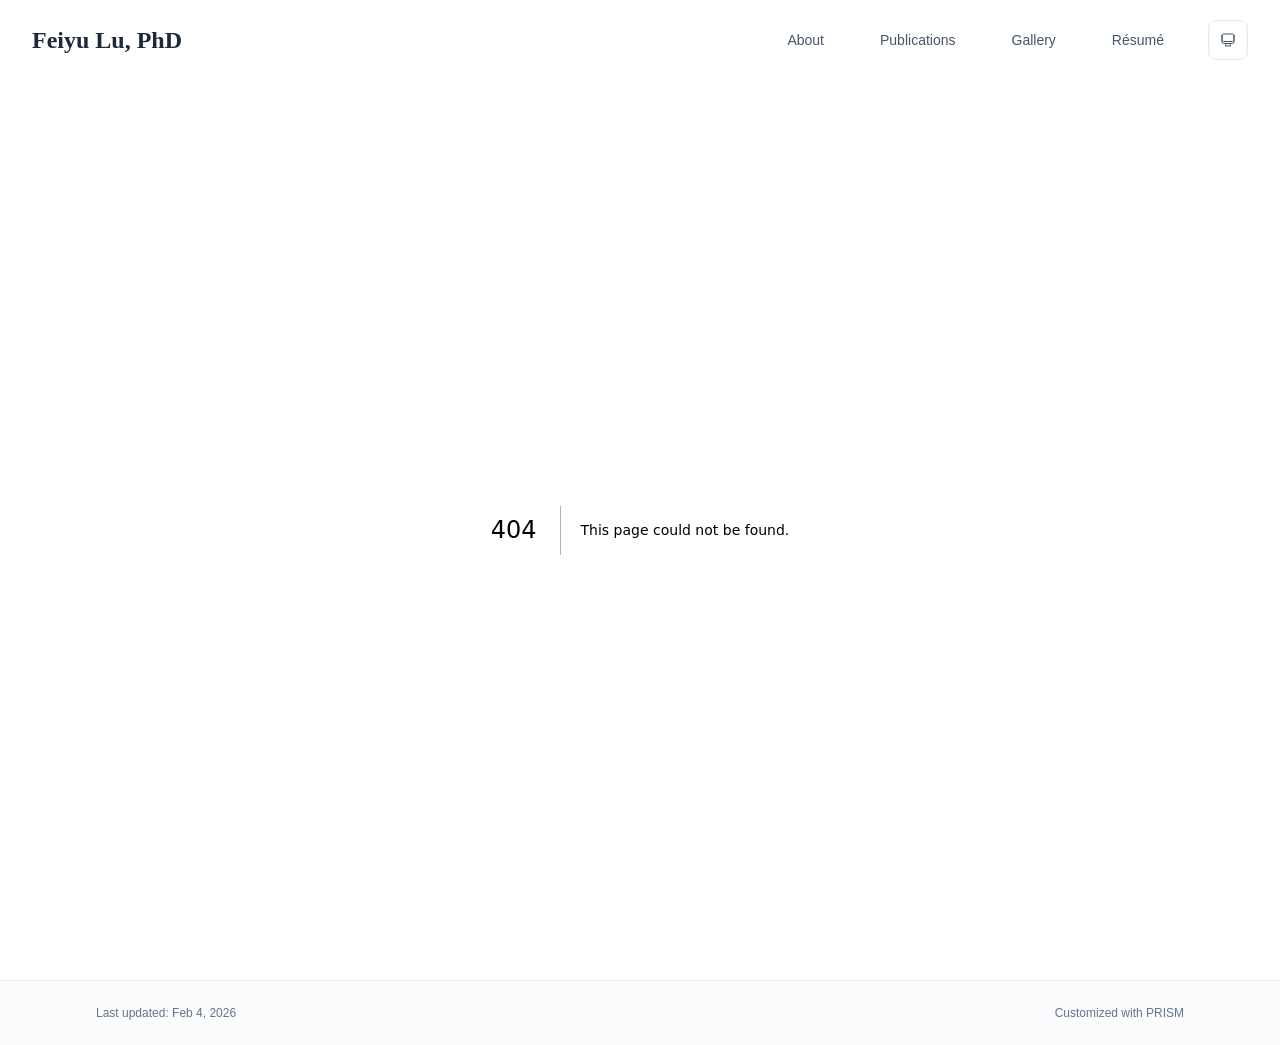
==== 404/index.html @ 1c3e24ee "initial commit" ====
<!DOCTYPE html><!--Z4P1fh7C7ts2uuWeDWxCL--><html lang="en" class="scroll-smooth"><head><meta charSet="utf-8"/><meta name="viewport" content="width=device-width, initial-scale=1"/><link rel="stylesheet" href="/_next/static/css/d1c5af72691fb62d.css" data-precedence="next"/><link rel="preload" as="script" fetchPriority="low" href="/_next/static/chunks/webpack-32b99883bf220ffe.js"/><script src="/_next/static/chunks/4bd1b696-c023c6e3521b1417.js" async=""></script><script src="/_next/static/chunks/255-e057be79bd379a49.js" async=""></script><script src="/_next/static/chunks/main-app-4c1c8db595376ac7.js" async=""></script><script src="/_next/static/chunks/185-02e5984e85404956.js" async=""></script><script src="/_next/static/chunks/619-9168df9c2a29b74b.js" async=""></script><script src="/_next/static/chunks/599-36b43173d762fc47.js" async=""></script><script src="/_next/static/chunks/app/layout-469c3ac58d4ec14a.js" async=""></script><link rel="icon" href="/FLlogo2.png" type="image/svg+xml"/><link rel="dns-prefetch" href="https://google-fonts.jialeliu.com"/><link rel="preconnect" href="https://google-fonts.jialeliu.com" crossorigin=""/><link rel="preload" as="style" href="https://google-fonts.jialeliu.com/css2?family=Inter:wght@300;400;500;600;700&amp;family=Crimson+Text:ital,wght@0,400;0,600;1,400&amp;display=swap"/><title>404: This page could not be found.</title><meta name="robots" content="noindex"/><title>Feiyu Lu, PhD</title><meta name="description" content="Research Scientist at JPMorganChase."/><meta name="author" content="Feiyu Lu"/><meta name="keywords" content="Feiyu Lu,PhD,Research,JPMorganChase"/><meta name="creator" content="Feiyu Lu"/><meta name="publisher" content="Feiyu Lu"/><meta property="og:title" content="Feiyu Lu, PhD"/><meta property="og:description" content="Research Scientist at JPMorganChase."/><meta property="og:site_name" content="Feiyu Lu&#x27;s Website"/><meta property="og:locale" content="en_US"/><meta property="og:type" content="website"/><meta name="twitter:card" content="summary"/><meta name="twitter:title" content="Feiyu Lu, PhD"/><meta name="twitter:description" content="Research Scientist at JPMorganChase."/><link rel="icon" href="/FLlogo2.png"/><link rel="stylesheet" id="gfonts-css" href="https://google-fonts.jialeliu.com/css2?family=Inter:wght@300;400;500;600;700&amp;family=Crimson+Text:ital,wght@0,400;0,600;1,400&amp;display=swap" media="print"/><script>
              (function(){
                var l = document.getElementById('gfonts-css');
                if (!l) return;
                if (l.media !== 'all') {
                  l.addEventListener('load', function(){ try { l.media = 'all'; } catch(e){} });
                }
              })();
            </script><noscript><link rel="stylesheet" href="https://google-fonts.jialeliu.com/css2?family=Inter:wght@300;400;500;600;700&amp;family=Crimson+Text:ital,wght@0,400;0,600;1,400&amp;display=swap"/></noscript><script>
              try {
                const theme = localStorage.getItem('theme-storage');
                const parsed = theme ? JSON.parse(theme) : null;
                const setting = parsed?.state?.theme || 'system';
                const prefersDark = typeof window !== 'undefined' && window.matchMedia && window.matchMedia('(prefers-color-scheme: dark)').matches;
                const effective = setting === 'dark' ? 'dark' : (setting === 'light' ? 'light' : (prefersDark ? 'dark' : 'light'));
                var root = document.documentElement;
                root.classList.add(effective);
                root.setAttribute('data-theme', effective);
              } catch (e) {
                var root = document.documentElement;
                root.classList.add('light');
                root.setAttribute('data-theme', 'light');
              }
            </script><script src="/_next/static/chunks/polyfills-42372ed130431b0a.js" noModule=""></script></head><body class="font-sans antialiased"><div hidden=""><!--$--><!--/$--></div><div style="visibility:hidden"><nav class="fixed top-0 left-0 right-0 z-50" data-headlessui-state=""><div class="transition-all duration-300 ease-out bg-transparent" style="transform:translateY(-100px)"><div class="max-w-7xl mx-auto px-4 sm:px-6 lg:px-8"><div class="flex justify-between items-center h-16 lg:h-20"><div class="flex-shrink-0" tabindex="0"><a class="text-xl lg:text-2xl font-serif font-semibold text-primary hover:text-accent transition-colors duration-200" href="/">Feiyu Lu, PhD</a></div><div class="hidden lg:block"><div class="ml-10 flex items-center space-x-8"><div class="flex items-baseline space-x-8"><a class="relative px-3 py-2 text-sm font-medium transition-all duration-200 rounded hover:bg-accent/10 hover:shadow-sm text-neutral-600 hover:text-primary" href="/"><span class="relative z-10">About</span></a><a class="relative px-3 py-2 text-sm font-medium transition-all duration-200 rounded hover:bg-accent/10 hover:shadow-sm text-neutral-600 hover:text-primary" href="/publications/"><span class="relative z-10">Publications</span></a><a class="relative px-3 py-2 text-sm font-medium transition-all duration-200 rounded hover:bg-accent/10 hover:shadow-sm text-neutral-600 hover:text-primary" href="/gallery/"><span class="relative z-10">Gallery</span></a><a href="/Feiyu_Lu_Resume.pdf" target="_blank" rel="noopener noreferrer" class="px-3 py-2 text-sm font-medium text-neutral-600 hover:text-primary transition-all duration-200 rounded hover:bg-accent/10 hover:shadow-sm">Résumé</a></div><div class="flex items-center justify-center w-10 h-10 rounded-lg border border-neutral-200 dark:border-[rgba(148,163,184,0.24)] bg-background dark:bg-neutral-800"><div class="w-4 h-4 rounded-full bg-neutral-300 animate-pulse"></div></div></div></div><div class="lg:hidden flex items-center space-x-2"><div class="flex items-center justify-center w-10 h-10 rounded-lg border border-neutral-200 dark:border-[rgba(148,163,184,0.24)] bg-background dark:bg-neutral-800"><div class="w-4 h-4 rounded-full bg-neutral-300 animate-pulse"></div></div><button class="inline-flex items-center justify-center p-2 rounded-md text-neutral-600 hover:text-primary hover:bg-neutral-100 dark:hover:bg-neutral-800 focus:outline-none focus:ring-2 focus:ring-inset focus:ring-accent transition-colors duration-200" id="headlessui-disclosure-button-_R_5pdb_" type="button" aria-expanded="false" data-headlessui-state=""><span class="sr-only">Open main menu</span><div><svg xmlns="http://www.w3.org/2000/svg" fill="none" viewBox="0 0 24 24" stroke-width="1.5" stroke="currentColor" aria-hidden="true" data-slot="icon" class="block h-6 w-6"><path stroke-linecap="round" stroke-linejoin="round" d="M3.75 6.75h16.5M3.75 12h16.5m-16.5 5.25h16.5"></path></svg></div></button></div></div></div></div></nav><main class="min-h-screen pt-16 lg:pt-20"><div style="font-family:system-ui,&quot;Segoe UI&quot;,Roboto,Helvetica,Arial,sans-serif,&quot;Apple Color Emoji&quot;,&quot;Segoe UI Emoji&quot;;height:100vh;text-align:center;display:flex;flex-direction:column;align-items:center;justify-content:center"><div><style>body{color:#000;background:#fff;margin:0}.next-error-h1{border-right:1px solid rgba(0,0,0,.3)}@media (prefers-color-scheme:dark){body{color:#fff;background:#000}.next-error-h1{border-right:1px solid rgba(255,255,255,.3)}}</style><h1 class="next-error-h1" style="display:inline-block;margin:0 20px 0 0;padding:0 23px 0 0;font-size:24px;font-weight:500;vertical-align:top;line-height:49px">404</h1><div style="display:inline-block"><h2 style="font-size:14px;font-weight:400;line-height:49px;margin:0">This page could not be found.</h2></div></div></div><!--$--><!--/$--></main><footer class="border-t border-neutral-200/50 bg-neutral-50/50 dark:bg-neutral-900/50 dark:border-neutral-700/50"><div class="max-w-6xl mx-auto px-4 sm:px-6 lg:px-8 py-6"><div class="flex flex-col sm:flex-row justify-between items-center gap-2"><p class="text-xs text-neutral-500">Last updated: <!-- -->Feb 4, 2026</p><p class="text-xs text-neutral-500 flex items-center"><a href="https://github.com/xyjoey/PRISM" target="_blank" rel="noopener noreferrer">Customized with PRISM</a></p></div></div></footer></div><script src="/_next/static/chunks/webpack-32b99883bf220ffe.js" id="_R_" async=""></script><script>(self.__next_f=self.__next_f||[]).push([0])</script><script>self.__next_f.push([1,"1:\"$Sreact.fragment\"\n2:I[7558,[\"185\",\"static/chunks/185-02e5984e85404956.js\",\"619\",\"static/chunks/619-9168df9c2a29b74b.js\",\"599\",\"static/chunks/599-36b43173d762fc47.js\",\"177\",\"static/chunks/app/layout-469c3ac58d4ec14a.js\"],\"ThemeProvider\"]\n3:I[9994,[\"185\",\"static/chunks/185-02e5984e85404956.js\",\"619\",\"static/chunks/619-9168df9c2a29b74b.js\",\"599\",\"static/chunks/599-36b43173d762fc47.js\",\"177\",\"static/chunks/app/layout-469c3ac58d4ec14a.js\"],\"default\"]\n4:I[9766,[],\"\"]\n5:I[8924,[],\"\"]\n6:I[7923,[\"185\",\"static/chunks/185-02e5984e85404956.js\",\"619\",\"static/chunks/619-9168df9c2a29b74b.js\",\"599\",\"static/chunks/599-36b43173d762fc47.js\",\"177\",\"static/chunks/app/layout-469c3ac58d4ec14a.js\"],\"default\"]\na:I[7150,[],\"\"]\n:HL[\"/_next/static/css/d1c5af72691fb62d.css\",\"style\"]\n"])</script><script>self.__next_f.push([1,"0:{\"P\":null,\"b\":\"Z4P1fh7C7ts2uuWeDWxCL\",\"p\":\"\",\"c\":[\"\",\"_not-found\",\"\"],\"i\":false,\"f\":[[[\"\",{\"children\":[\"/_not-found\",{\"children\":[\"__PAGE__\",{}]}]},\"$undefined\",\"$undefined\",true],[\"\",[\"$\",\"$1\",\"c\",{\"children\":[[[\"$\",\"link\",\"0\",{\"rel\":\"stylesheet\",\"href\":\"/_next/static/css/d1c5af72691fb62d.css\",\"precedence\":\"next\",\"crossOrigin\":\"$undefined\",\"nonce\":\"$undefined\"}]],[\"$\",\"html\",null,{\"lang\":\"en\",\"className\":\"scroll-smooth\",\"suppressHydrationWarning\":true,\"children\":[[\"$\",\"head\",null,{\"children\":[[\"$\",\"link\",null,{\"rel\":\"icon\",\"href\":\"/FLlogo2.png\",\"type\":\"image/svg+xml\"}],[\"$\",\"link\",null,{\"rel\":\"dns-prefetch\",\"href\":\"https://google-fonts.jialeliu.com\"}],[\"$\",\"link\",null,{\"rel\":\"preconnect\",\"href\":\"https://google-fonts.jialeliu.com\",\"crossOrigin\":\"\"}],[\"$\",\"link\",null,{\"rel\":\"preload\",\"as\":\"style\",\"href\":\"https://google-fonts.jialeliu.com/css2?family=Inter:wght@300;400;500;600;700\u0026family=Crimson+Text:ital,wght@0,400;0,600;1,400\u0026display=swap\"}],[\"$\",\"link\",null,{\"rel\":\"stylesheet\",\"id\":\"gfonts-css\",\"href\":\"https://google-fonts.jialeliu.com/css2?family=Inter:wght@300;400;500;600;700\u0026family=Crimson+Text:ital,wght@0,400;0,600;1,400\u0026display=swap\",\"media\":\"print\"}],[\"$\",\"script\",null,{\"dangerouslySetInnerHTML\":{\"__html\":\"\\n              (function(){\\n                var l = document.getElementById('gfonts-css');\\n                if (!l) return;\\n                if (l.media !== 'all') {\\n                  l.addEventListener('load', function(){ try { l.media = 'all'; } catch(e){} });\\n                }\\n              })();\\n            \"}}],[\"$\",\"noscript\",null,{\"children\":[\"$\",\"link\",null,{\"rel\":\"stylesheet\",\"href\":\"https://google-fonts.jialeliu.com/css2?family=Inter:wght@300;400;500;600;700\u0026family=Crimson+Text:ital,wght@0,400;0,600;1,400\u0026display=swap\"}]}],[\"$\",\"script\",null,{\"dangerouslySetInnerHTML\":{\"__html\":\"\\n              try {\\n                const theme = localStorage.getItem('theme-storage');\\n                const parsed = theme ? JSON.parse(theme) : null;\\n                const setting = parsed?.state?.theme || 'system';\\n                const prefersDark = typeof window !== 'undefined' \u0026\u0026 window.matchMedia \u0026\u0026 window.matchMedia('(prefers-color-scheme: dark)').matches;\\n                const effective = setting === 'dark' ? 'dark' : (setting === 'light' ? 'light' : (prefersDark ? 'dark' : 'light'));\\n                var root = document.documentElement;\\n                root.classList.add(effective);\\n                root.setAttribute('data-theme', effective);\\n              } catch (e) {\\n                var root = document.documentElement;\\n                root.classList.add('light');\\n                root.setAttribute('data-theme', 'light');\\n              }\\n            \"}}]]}],[\"$\",\"body\",null,{\"className\":\"font-sans antialiased\",\"children\":[\"$\",\"$L2\",null,{\"children\":[[\"$\",\"$L3\",null,{\"items\":[{\"title\":\"About\",\"type\":\"page\",\"target\":\"about\",\"href\":\"/\"},{\"title\":\"Publications\",\"type\":\"page\",\"target\":\"publications\",\"href\":\"/publications\"},{\"title\":\"Gallery\",\"type\":\"page\",\"target\":\"gallery\",\"href\":\"/gallery\"},{\"title\":\"Résumé\",\"type\":\"link\",\"target\":\"cv\",\"href\":\"/Feiyu_Lu_Resume.pdf\",\"external\":true}],\"siteTitle\":\"Feiyu Lu, PhD\",\"enableOnePageMode\":false}],[\"$\",\"main\",null,{\"className\":\"min-h-screen pt-16 lg:pt-20\",\"children\":[\"$\",\"$L4\",null,{\"parallelRouterKey\":\"children\",\"error\":\"$undefined\",\"errorStyles\":\"$undefined\",\"errorScripts\":\"$undefined\",\"template\":[\"$\",\"$L5\",null,{}],\"templateStyles\":\"$undefined\",\"templateScripts\":\"$undefined\",\"notFound\":\"$undefined\",\"forbidden\":\"$undefined\",\"unauthorized\":\"$undefined\"}]}],[\"$\",\"$L6\",null,{\"lastUpdated\":\"Feb 4, 2026\"}]]}]}]]}]]}],{\"children\":[\"/_not-found\",[\"$\",\"$1\",\"c\",{\"children\":[null,[\"$\",\"$L4\",null,{\"parallelRouterKey\":\"children\",\"error\":\"$undefined\",\"errorStyles\":\"$undefined\",\"errorScripts\":\"$undefined\",\"template\":[\"$\",\"$L5\",null,{}],\"templateStyles\":\"$undefined\",\"templateScripts\":\"$undefined\",\"notFound\":\"$undefined\",\"forbidden\":\"$undefined\",\"unauthorized\":\"$undefined\"}]]}],{\"children\":[\"__PAGE__\",[\"$\",\"$1\",\"c\",{\"children\":[[[\"$\",\"title\",null,{\"children\":\"404: This page could not be found.\"}],[\"$\",\"div\",null,{\"style\":{\"fontFamily\":\"system-ui,\\\"Segoe UI\\\",Roboto,Helvetica,Arial,sans-serif,\\\"Apple Color Emoji\\\",\\\"Segoe UI Emoji\\\"\",\"height\":\"100vh\",\"textAlign\":\"center\",\"display\":\"flex\",\"flexDirection\":\"column\",\"alignItems\":\"center\",\"justifyContent\":\"center\"},\"children\":\"$L7\"}]],null,\"$L8\"]}],{},null,false]},null,false]},null,false],\"$L9\",false]],\"m\":\"$undefined\",\"G\":[\"$a\",[]],\"s\":false,\"S\":true}\n"])</script><script>self.__next_f.push([1,"b:I[4431,[],\"OutletBoundary\"]\nd:I[5278,[],\"AsyncMetadataOutlet\"]\nf:I[4431,[],\"ViewportBoundary\"]\n11:I[4431,[],\"MetadataBoundary\"]\n12:\"$Sreact.suspense\"\n"])</script><script>self.__next_f.push([1,"7:[\"$\",\"div\",null,{\"children\":[[\"$\",\"style\",null,{\"dangerouslySetInnerHTML\":{\"__html\":\"body{color:#000;background:#fff;margin:0}.next-error-h1{border-right:1px solid rgba(0,0,0,.3)}@media (prefers-color-scheme:dark){body{color:#fff;background:#000}.next-error-h1{border-right:1px solid rgba(255,255,255,.3)}}\"}}],[\"$\",\"h1\",null,{\"className\":\"next-error-h1\",\"style\":{\"display\":\"inline-block\",\"margin\":\"0 20px 0 0\",\"padding\":\"0 23px 0 0\",\"fontSize\":24,\"fontWeight\":500,\"verticalAlign\":\"top\",\"lineHeight\":\"49px\"},\"children\":404}],[\"$\",\"div\",null,{\"style\":{\"display\":\"inline-block\"},\"children\":[\"$\",\"h2\",null,{\"style\":{\"fontSize\":14,\"fontWeight\":400,\"lineHeight\":\"49px\",\"margin\":0},\"children\":\"This page could not be found.\"}]}]]}]\n"])</script><script>self.__next_f.push([1,"8:[\"$\",\"$Lb\",null,{\"children\":[\"$Lc\",[\"$\",\"$Ld\",null,{\"promise\":\"$@e\"}]]}]\n9:[\"$\",\"$1\",\"h\",{\"children\":[[\"$\",\"meta\",null,{\"name\":\"robots\",\"content\":\"noindex\"}],[[\"$\",\"$Lf\",null,{\"children\":\"$L10\"}],null],[\"$\",\"$L11\",null,{\"children\":[\"$\",\"div\",null,{\"hidden\":true,\"children\":[\"$\",\"$12\",null,{\"fallback\":null,\"children\":\"$L13\"}]}]}]]}]\n"])</script><script>self.__next_f.push([1,"10:[[\"$\",\"meta\",\"0\",{\"charSet\":\"utf-8\"}],[\"$\",\"meta\",\"1\",{\"name\":\"viewport\",\"content\":\"width=device-width, initial-scale=1\"}]]\nc:null\n"])</script><script>self.__next_f.push([1,"14:I[622,[],\"IconMark\"]\n"])</script><script>self.__next_f.push([1,"e:{\"metadata\":[[\"$\",\"title\",\"0\",{\"children\":\"Feiyu Lu, PhD\"}],[\"$\",\"meta\",\"1\",{\"name\":\"description\",\"content\":\"Research Scientist at JPMorganChase.\"}],[\"$\",\"meta\",\"2\",{\"name\":\"author\",\"content\":\"Feiyu Lu\"}],[\"$\",\"meta\",\"3\",{\"name\":\"keywords\",\"content\":\"Feiyu Lu,PhD,Research,JPMorganChase\"}],[\"$\",\"meta\",\"4\",{\"name\":\"creator\",\"content\":\"Feiyu Lu\"}],[\"$\",\"meta\",\"5\",{\"name\":\"publisher\",\"content\":\"Feiyu Lu\"}],[\"$\",\"meta\",\"6\",{\"property\":\"og:title\",\"content\":\"Feiyu Lu, PhD\"}],[\"$\",\"meta\",\"7\",{\"property\":\"og:description\",\"content\":\"Research Scientist at JPMorganChase.\"}],[\"$\",\"meta\",\"8\",{\"property\":\"og:site_name\",\"content\":\"Feiyu Lu's Website\"}],[\"$\",\"meta\",\"9\",{\"property\":\"og:locale\",\"content\":\"en_US\"}],[\"$\",\"meta\",\"10\",{\"property\":\"og:type\",\"content\":\"website\"}],[\"$\",\"meta\",\"11\",{\"name\":\"twitter:card\",\"content\":\"summary\"}],[\"$\",\"meta\",\"12\",{\"name\":\"twitter:title\",\"content\":\"Feiyu Lu, PhD\"}],[\"$\",\"meta\",\"13\",{\"name\":\"twitter:description\",\"content\":\"Research Scientist at JPMorganChase.\"}],[\"$\",\"link\",\"14\",{\"rel\":\"icon\",\"href\":\"/FLlogo2.png\"}],[\"$\",\"$L14\",\"15\",{}]],\"error\":null,\"digest\":\"$undefined\"}\n"])</script><script>self.__next_f.push([1,"13:\"$e:metadata\"\n"])</script></body></html>
---- _next/static/css/d1c5af72691fb62d.css ----
/*! tailwindcss v4.1.10 | MIT License | https://tailwindcss.com */@layer properties{@supports (((-webkit-hyphens:none)) and (not (margin-trim:inline))) or ((-moz-orient:inline) and (not (color:rgb(from red r g b)))){*,::backdrop,:after,:before{--tw-translate-x:0;--tw-translate-y:0;--tw-translate-z:0;--tw-rotate-x:initial;--tw-rotate-y:initial;--tw-rotate-z:initial;--tw-skew-x:initial;--tw-skew-y:initial;--tw-space-y-reverse:0;--tw-space-x-reverse:0;--tw-border-style:solid;--tw-gradient-position:initial;--tw-gradient-from:#0000;--tw-gradient-via:#0000;--tw-gradient-to:#0000;--tw-gradient-stops:initial;--tw-gradient-via-stops:initial;--tw-gradient-from-position:0%;--tw-gradient-via-position:50%;--tw-gradient-to-position:100%;--tw-leading:initial;--tw-font-weight:initial;--tw-shadow:0 0 #0000;--tw-shadow-color:initial;--tw-shadow-alpha:100%;--tw-inset-shadow:0 0 #0000;--tw-inset-shadow-color:initial;--tw-inset-shadow-alpha:100%;--tw-ring-color:initial;--tw-ring-shadow:0 0 #0000;--tw-inset-ring-color:initial;--tw-inset-ring-shadow:0 0 #0000;--tw-ring-inset:initial;--tw-ring-offset-width:0px;--tw-ring-offset-color:#fff;--tw-ring-offset-shadow:0 0 #0000;--tw-blur:initial;--tw-brightness:initial;--tw-contrast:initial;--tw-grayscale:initial;--tw-hue-rotate:initial;--tw-invert:initial;--tw-opacity:initial;--tw-saturate:initial;--tw-sepia:initial;--tw-drop-shadow:initial;--tw-drop-shadow-color:initial;--tw-drop-shadow-alpha:100%;--tw-drop-shadow-size:initial;--tw-backdrop-blur:initial;--tw-backdrop-brightness:initial;--tw-backdrop-contrast:initial;--tw-backdrop-grayscale:initial;--tw-backdrop-hue-rotate:initial;--tw-backdrop-invert:initial;--tw-backdrop-opacity:initial;--tw-backdrop-saturate:initial;--tw-backdrop-sepia:initial;--tw-duration:initial;--tw-ease:initial;--tw-scale-x:1;--tw-scale-y:1;--tw-scale-z:1}}}@layer theme{:host,:root{--font-sans:"Inter",-apple-system,BlinkMacSystemFont,"Segoe UI",Roboto,sans-serif;--color-red-50:oklch(97.1% .013 17.38);--color-red-400:oklch(70.4% .191 22.216);--color-red-600:oklch(57.7% .245 27.325);--color-red-900:oklch(39.6% .141 25.723);--color-gray-300:oklch(87.2% .01 258.338);--color-black:#000;--color-white:#fff;--spacing:.25rem;--container-2xl:42rem;--container-3xl:48rem;--container-4xl:56rem;--container-6xl:72rem;--container-7xl:80rem;--text-xs:.75rem;--text-xs--line-height:calc(1/.75);--text-sm:.875rem;--text-sm--line-height:calc(1.25/.875);--text-base:1rem;--text-base--line-height:calc(1.5/1);--text-lg:1.125rem;--text-lg--line-height:calc(1.75/1.125);--text-xl:1.25rem;--text-xl--line-height:calc(1.75/1.25);--text-2xl:1.5rem;--text-2xl--line-height:calc(2/1.5);--text-3xl:1.875rem;--text-3xl--line-height:calc(2.25/1.875);--text-4xl:2.25rem;--text-4xl--line-height:calc(2.5/2.25);--font-weight-medium:500;--font-weight-semibold:600;--font-weight-bold:700;--leading-tight:1.25;--leading-relaxed:1.625;--radius-md:.375rem;--radius-lg:.5rem;--radius-xl:.75rem;--radius-2xl:1rem;--ease-out:cubic-bezier(0,0,.2,1);--animate-pulse:pulse 2s cubic-bezier(.4,0,.6,1)infinite;--blur-xl:24px;--aspect-video:16/9;--default-transition-duration:.15s;--default-transition-timing-function:cubic-bezier(.4,0,.2,1);--default-font-family:"Inter",-apple-system,BlinkMacSystemFont,"Segoe UI",Roboto,sans-serif;--default-mono-font-family:"SF Mono",Monaco,"Cascadia Code","Roboto Mono",Consolas,"Courier New",monospace;--line-height-normal:1.5;--shadow-glass:0 8px 32px 0 #1f26875e}}@layer base{*,::backdrop,:after,:before{box-sizing:border-box;border:0 solid;margin:0;padding:0}::file-selector-button{box-sizing:border-box;border:0 solid;margin:0;padding:0}:host,html{-webkit-text-size-adjust:100%;tab-size:4;line-height:1.5;font-family:var(--default-font-family,ui-sans-serif,system-ui,sans-serif,"Apple Color Emoji","Segoe UI Emoji","Segoe UI Symbol","Noto Color Emoji");font-feature-settings:var(--default-font-feature-settings,normal);font-variation-settings:var(--default-font-variation-settings,normal);-webkit-tap-highlight-color:transparent}hr{height:0;color:inherit;border-top-width:1px}abbr:where([title]){-webkit-text-decoration:underline dotted;text-decoration:underline dotted}h1,h2,h3,h4,h5,h6{font-size:inherit;font-weight:inherit}a{color:inherit;-webkit-text-decoration:inherit;text-decoration:inherit}b,strong{font-weight:bolder}code,kbd,pre,samp{font-family:var(--default-mono-font-family,ui-monospace,SFMono-Regular,Menlo,Monaco,Consolas,"Liberation Mono","Courier New",monospace);font-feature-settings:var(--default-mono-font-feature-settings,normal);font-variation-settings:var(--default-mono-font-variation-settings,normal);font-size:1em}small{font-size:80%}sub,sup{vertical-align:baseline;font-size:75%;line-height:0;position:relative}sub{bottom:-.25em}sup{top:-.5em}table{text-indent:0;border-color:inherit;border-collapse:collapse}:-moz-focusring{outline:auto}progress{vertical-align:baseline}summary{display:list-item}menu,ol,ul{list-style:none}audio,canvas,embed,iframe,img,object,svg,video{vertical-align:middle;display:block}img,video{max-width:100%;height:auto}button,input,optgroup,select,textarea{font:inherit;font-feature-settings:inherit;font-variation-settings:inherit;letter-spacing:inherit;color:inherit;opacity:1;background-color:#0000;border-radius:0}::file-selector-button{font:inherit;font-feature-settings:inherit;font-variation-settings:inherit;letter-spacing:inherit;color:inherit;opacity:1;background-color:#0000;border-radius:0}:where(select:is([multiple],[size])) optgroup{font-weight:bolder}:where(select:is([multiple],[size])) optgroup option{padding-inline-start:20px}::file-selector-button{margin-inline-end:4px}::placeholder{opacity:1}@supports (not ((-webkit-appearance:-apple-pay-button))) or (contain-intrinsic-size:1px){::placeholder{color:currentColor}@supports (color:color-mix(in lab,red,red)){::placeholder{color:color-mix(in oklab,currentcolor 50%,transparent)}}}textarea{resize:vertical}::-webkit-search-decoration{-webkit-appearance:none}::-webkit-date-and-time-value{min-height:1lh;text-align:inherit}::-webkit-datetime-edit{display:inline-flex}::-webkit-datetime-edit-fields-wrapper{padding:0}::-webkit-datetime-edit,::-webkit-datetime-edit-year-field{padding-block:0}::-webkit-datetime-edit-day-field,::-webkit-datetime-edit-month-field{padding-block:0}::-webkit-datetime-edit-hour-field,::-webkit-datetime-edit-minute-field{padding-block:0}::-webkit-datetime-edit-millisecond-field,::-webkit-datetime-edit-second-field{padding-block:0}::-webkit-datetime-edit-meridiem-field{padding-block:0}:-moz-ui-invalid{box-shadow:none}button,input:where([type=button],[type=reset],[type=submit]){appearance:button}::file-selector-button{appearance:button}::-webkit-inner-spin-button,::-webkit-outer-spin-button{height:auto}[hidden]:where(:not([hidden=until-found])){display:none!important}}@layer components;@layer utilities{.invisible{visibility:hidden}.sr-only{clip:rect(0,0,0,0);white-space:nowrap;border-width:0;width:1px;height:1px;margin:-1px;padding:0;overflow:hidden}.absolute,.sr-only{position:absolute}.fixed{position:fixed}.relative{position:relative}.static{position:static}.sticky{position:sticky}.inset-0{inset:calc(var(--spacing)*0)}.top-0{top:calc(var(--spacing)*0)}.top-1\/2{top:50%}.top-2{top:calc(var(--spacing)*2)}.top-4{top:calc(var(--spacing)*4)}.top-8{top:calc(var(--spacing)*8)}.top-full{top:100%}.right-0{right:calc(var(--spacing)*0)}.right-2{right:calc(var(--spacing)*2)}.right-4{right:calc(var(--spacing)*4)}.bottom-0{bottom:calc(var(--spacing)*0)}.bottom-4{bottom:calc(var(--spacing)*4)}.left-0{left:calc(var(--spacing)*0)}.left-1\/2{left:50%}.left-3{left:calc(var(--spacing)*3)}.left-4{left:calc(var(--spacing)*4)}.z-10{z-index:10}.z-20{z-index:20}.z-40{z-index:40}.z-50{z-index:50}.mx-auto{margin-inline:auto}.my-4{margin-block:calc(var(--spacing)*4)}.mt-1{margin-top:calc(var(--spacing)*1)}.mt-2{margin-top:calc(var(--spacing)*2)}.mt-4{margin-top:calc(var(--spacing)*4)}.mt-6{margin-top:calc(var(--spacing)*6)}.mt-8{margin-top:calc(var(--spacing)*8)}.mt-auto{margin-top:auto}.mr-1{margin-right:calc(var(--spacing)*1)}.mr-1\.5{margin-right:calc(var(--spacing)*1.5)}.mr-2{margin-right:calc(var(--spacing)*2)}.mb-1{margin-bottom:calc(var(--spacing)*1)}.mb-2{margin-bottom:calc(var(--spacing)*2)}.mb-3{margin-bottom:calc(var(--spacing)*3)}.mb-4{margin-bottom:calc(var(--spacing)*4)}.mb-6{margin-bottom:calc(var(--spacing)*6)}.mb-8{margin-bottom:calc(var(--spacing)*8)}.ml-0{margin-left:calc(var(--spacing)*0)}.ml-2{margin-left:calc(var(--spacing)*2)}.ml-4{margin-left:calc(var(--spacing)*4)}.ml-10{margin-left:calc(var(--spacing)*10)}.line-clamp-2{-webkit-line-clamp:2}.line-clamp-2,.line-clamp-3{-webkit-box-orient:vertical;display:-webkit-box;overflow:hidden}.line-clamp-3{-webkit-line-clamp:3}.block{display:block}.contents{display:contents}.flex{display:flex}.grid{display:grid}.hidden{display:none}.inline-flex{display:inline-flex}.aspect-video{aspect-ratio:var(--aspect-video)}.h-0{height:calc(var(--spacing)*0)}.h-2\.5{height:calc(var(--spacing)*2.5)}.h-3{height:calc(var(--spacing)*3)}.h-4{height:calc(var(--spacing)*4)}.h-5{height:calc(var(--spacing)*5)}.h-6{height:calc(var(--spacing)*6)}.h-10{height:calc(var(--spacing)*10)}.h-16{height:calc(var(--spacing)*16)}.h-64{height:calc(var(--spacing)*64)}.h-full{height:100%}.max-h-\[80vh\]{max-height:80vh}.max-h-\[90vh\]{max-height:90vh}.min-h-screen{min-height:100vh}.w-0{width:calc(var(--spacing)*0)}.w-2\.5{width:calc(var(--spacing)*2.5)}.w-3{width:calc(var(--spacing)*3)}.w-4{width:calc(var(--spacing)*4)}.w-5{width:calc(var(--spacing)*5)}.w-6{width:calc(var(--spacing)*6)}.w-10{width:calc(var(--spacing)*10)}.w-16{width:calc(var(--spacing)*16)}.w-32{width:calc(var(--spacing)*32)}.w-64{width:calc(var(--spacing)*64)}.w-full{width:100%}.max-w-2xl{max-width:var(--container-2xl)}.max-w-3xl{max-width:var(--container-3xl)}.max-w-4xl{max-width:var(--container-4xl)}.max-w-6xl{max-width:var(--container-6xl)}.max-w-7xl{max-width:var(--container-7xl)}.max-w-\[calc\(100vw-2rem\)\]{max-width:calc(100vw - 2rem)}.max-w-full{max-width:100%}.flex-shrink-0{flex-shrink:0}.flex-grow{flex-grow:1}.-translate-x-1\/2{--tw-translate-x:calc(calc(1/2*100%)*-1)}.-translate-x-1\/2,.-translate-y-1\/2{translate:var(--tw-translate-x)var(--tw-translate-y)}.-translate-y-1\/2{--tw-translate-y:calc(calc(1/2*100%)*-1)}.-translate-y-full{--tw-translate-y:-100%;translate:var(--tw-translate-x)var(--tw-translate-y)}.transform{transform:var(--tw-rotate-x,)var(--tw-rotate-y,)var(--tw-rotate-z,)var(--tw-skew-x,)var(--tw-skew-y,)}.animate-pulse{animation:var(--animate-pulse)}.cursor-pointer{cursor:pointer}.scroll-mt-24{scroll-margin-top:calc(var(--spacing)*24)}.list-inside{list-style-position:inside}.list-decimal{list-style-type:decimal}.list-disc{list-style-type:disc}.columns-1{column-count:1}.break-inside-avoid{break-inside:avoid}.auto-rows-\[250px\]{grid-auto-rows:250px}.grid-cols-1{grid-template-columns:repeat(1,minmax(0,1fr))}.flex-col{flex-direction:column}.flex-wrap{flex-wrap:wrap}.items-baseline{align-items:baseline}.items-center{align-items:center}.items-start{align-items:flex-start}.justify-between{justify-content:space-between}.justify-center{justify-content:center}.gap-2{gap:calc(var(--spacing)*2)}.gap-3{gap:calc(var(--spacing)*3)}.gap-4{gap:calc(var(--spacing)*4)}.gap-6{gap:calc(var(--spacing)*6)}.gap-12{gap:calc(var(--spacing)*12)}:where(.space-y-1>:not(:last-child)){--tw-space-y-reverse:0;margin-block-start:calc(calc(var(--spacing)*1)*var(--tw-space-y-reverse));margin-block-end:calc(calc(var(--spacing)*1)*calc(1 - var(--tw-space-y-reverse)))}:where(.space-y-2>:not(:last-child)){--tw-space-y-reverse:0;margin-block-start:calc(calc(var(--spacing)*2)*var(--tw-space-y-reverse));margin-block-end:calc(calc(var(--spacing)*2)*calc(1 - var(--tw-space-y-reverse)))}:where(.space-y-3>:not(:last-child)){--tw-space-y-reverse:0;margin-block-start:calc(calc(var(--spacing)*3)*var(--tw-space-y-reverse));margin-block-end:calc(calc(var(--spacing)*3)*calc(1 - var(--tw-space-y-reverse)))}:where(.space-y-4>:not(:last-child)){--tw-space-y-reverse:0;margin-block-start:calc(calc(var(--spacing)*4)*var(--tw-space-y-reverse));margin-block-end:calc(calc(var(--spacing)*4)*calc(1 - var(--tw-space-y-reverse)))}:where(.space-y-6>:not(:last-child)){--tw-space-y-reverse:0;margin-block-start:calc(calc(var(--spacing)*6)*var(--tw-space-y-reverse));margin-block-end:calc(calc(var(--spacing)*6)*calc(1 - var(--tw-space-y-reverse)))}:where(.space-y-8>:not(:last-child)){--tw-space-y-reverse:0;margin-block-start:calc(calc(var(--spacing)*8)*var(--tw-space-y-reverse));margin-block-end:calc(calc(var(--spacing)*8)*calc(1 - var(--tw-space-y-reverse)))}:where(.space-x-0\.5>:not(:last-child)){--tw-space-x-reverse:0;margin-inline-start:calc(calc(var(--spacing)*.5)*var(--tw-space-x-reverse));margin-inline-end:calc(calc(var(--spacing)*.5)*calc(1 - var(--tw-space-x-reverse)))}:where(.space-x-2>:not(:last-child)){--tw-space-x-reverse:0;margin-inline-start:calc(calc(var(--spacing)*2)*var(--tw-space-x-reverse));margin-inline-end:calc(calc(var(--spacing)*2)*calc(1 - var(--tw-space-x-reverse)))}:where(.space-x-3>:not(:last-child)){--tw-space-x-reverse:0;margin-inline-start:calc(calc(var(--spacing)*3)*var(--tw-space-x-reverse));margin-inline-end:calc(calc(var(--spacing)*3)*calc(1 - var(--tw-space-x-reverse)))}:where(.space-x-8>:not(:last-child)){--tw-space-x-reverse:0;margin-inline-start:calc(calc(var(--spacing)*8)*var(--tw-space-x-reverse));margin-inline-end:calc(calc(var(--spacing)*8)*calc(1 - var(--tw-space-x-reverse)))}.overflow-hidden{overflow:hidden}.overflow-x-auto{overflow-x:auto}.scroll-smooth{scroll-behavior:smooth}.rounded{border-radius:.25rem}.rounded-2xl{border-radius:var(--radius-2xl)}.rounded-full{border-radius:3.40282e+38px}.rounded-lg{border-radius:var(--radius-lg)}.rounded-md{border-radius:var(--radius-md)}.rounded-xl{border-radius:var(--radius-xl)}.border{border-style:var(--tw-border-style);border-width:1px}.border-t{border-top-style:var(--tw-border-style);border-top-width:1px}.border-t-4{border-top-style:var(--tw-border-style);border-top-width:4px}.border-r-4{border-right-style:var(--tw-border-style);border-right-width:4px}.border-b{border-bottom-style:var(--tw-border-style);border-bottom-width:1px}.border-l-4{border-left-style:var(--tw-border-style);border-left-width:4px}.border-accent,.border-accent\/50{border-color:var(--accent)}@supports (color:color-mix(in lab,red,red)){.border-accent\/50{border-color:color-mix(in oklab,var(--accent)50%,transparent)}}.border-neutral-100{border-color:var(--neutral-100)}.border-neutral-200,.border-neutral-200\/50{border-color:var(--neutral-200)}@supports (color:color-mix(in lab,red,red)){.border-neutral-200\/50{border-color:color-mix(in oklab,var(--neutral-200)50%,transparent)}}.border-transparent{border-color:#0000}.border-t-accent{border-top-color:var(--accent)}.border-t-neutral-800{border-top-color:var(--neutral-800)}.bg-accent,.bg-accent\/10{background-color:var(--accent)}@supports (color:color-mix(in lab,red,red)){.bg-accent\/10{background-color:color-mix(in oklab,var(--accent)10%,transparent)}}.bg-background,.bg-background\/80{background-color:var(--background)}@supports (color:color-mix(in lab,red,red)){.bg-background\/80{background-color:color-mix(in oklab,var(--background)80%,transparent)}}.bg-background\/95{background-color:var(--background)}@supports (color:color-mix(in lab,red,red)){.bg-background\/95{background-color:color-mix(in oklab,var(--background)95%,transparent)}}.bg-black\/0{background-color:#0000}@supports (color:color-mix(in lab,red,red)){.bg-black\/0{background-color:color-mix(in oklab,var(--color-black)0%,transparent)}}.bg-black\/95{background-color:#000000f2}@supports (color:color-mix(in lab,red,red)){.bg-black\/95{background-color:color-mix(in oklab,var(--color-black)95%,transparent)}}.bg-neutral-50,.bg-neutral-50\/50{background-color:var(--neutral-50)}@supports (color:color-mix(in lab,red,red)){.bg-neutral-50\/50{background-color:color-mix(in oklab,var(--neutral-50)50%,transparent)}}.bg-neutral-100{background-color:var(--neutral-100)}.bg-neutral-300{background-color:var(--neutral-300)}.bg-neutral-800{background-color:var(--neutral-800)}.bg-red-50{background-color:var(--color-red-50)}.bg-transparent{background-color:#0000}.bg-white{background-color:var(--color-white)}.bg-gradient-to-t{--tw-gradient-position:to top in oklab;background-image:linear-gradient(var(--tw-gradient-stops))}.from-black\/80{--tw-gradient-from:#000c}@supports (color:color-mix(in lab,red,red)){.from-black\/80{--tw-gradient-from:color-mix(in oklab,var(--color-black)80%,transparent)}}.from-black\/80{--tw-gradient-stops:var(--tw-gradient-via-stops,var(--tw-gradient-position),var(--tw-gradient-from)var(--tw-gradient-from-position),var(--tw-gradient-to)var(--tw-gradient-to-position))}.to-transparent{--tw-gradient-to:transparent;--tw-gradient-stops:var(--tw-gradient-via-stops,var(--tw-gradient-position),var(--tw-gradient-from)var(--tw-gradient-from-position),var(--tw-gradient-to)var(--tw-gradient-to-position))}.object-contain{object-fit:contain}.object-cover{object-fit:cover}.object-\[32\%_center\]{object-position:32% center}.p-1\.5{padding:calc(var(--spacing)*1.5)}.p-2{padding:calc(var(--spacing)*2)}.p-4{padding:calc(var(--spacing)*4)}.p-6{padding:calc(var(--spacing)*6)}.px-2{padding-inline:calc(var(--spacing)*2)}.px-3{padding-inline:calc(var(--spacing)*3)}.px-4{padding-inline:calc(var(--spacing)*4)}.px-8{padding-inline:calc(var(--spacing)*8)}.py-1{padding-block:calc(var(--spacing)*1)}.py-2{padding-block:calc(var(--spacing)*2)}.py-3{padding-block:calc(var(--spacing)*3)}.py-6{padding-block:calc(var(--spacing)*6)}.py-8{padding-block:calc(var(--spacing)*8)}.py-12{padding-block:calc(var(--spacing)*12)}.pt-2{padding-top:calc(var(--spacing)*2)}.pt-16{padding-top:calc(var(--spacing)*16)}.pr-4{padding-right:calc(var(--spacing)*4)}.pb-2{padding-bottom:calc(var(--spacing)*2)}.pb-3{padding-bottom:calc(var(--spacing)*3)}.pl-4{padding-left:calc(var(--spacing)*4)}.pl-10{padding-left:calc(var(--spacing)*10)}.text-center{text-align:center}.font-mono{font-family:SF Mono,Monaco,Cascadia Code,Roboto Mono,Consolas,Courier New,monospace}.font-sans{font-family:Inter,-apple-system,BlinkMacSystemFont,Segoe UI,Roboto,sans-serif}.font-serif{font-family:Crimson Text,Georgia,serif}.text-2xl{font-size:var(--text-2xl);line-height:var(--tw-leading,var(--text-2xl--line-height))}.text-3xl{font-size:var(--text-3xl);line-height:var(--tw-leading,var(--text-3xl--line-height))}.text-4xl{font-size:var(--text-4xl);line-height:var(--tw-leading,var(--text-4xl--line-height))}.text-base{font-size:var(--text-base);line-height:var(--tw-leading,var(--text-base--line-height))}.text-lg{font-size:var(--text-lg);line-height:var(--tw-leading,var(--text-lg--line-height))}.text-sm{font-size:var(--text-sm);line-height:var(--tw-leading,var(--text-sm--line-height))}.text-xl{font-size:var(--text-xl);line-height:var(--tw-leading,var(--text-xl--line-height))}.text-xs{font-size:var(--text-xs);line-height:var(--tw-leading,var(--text-xs--line-height))}.leading-relaxed{--tw-leading:var(--leading-relaxed);line-height:var(--leading-relaxed)}.leading-tight{--tw-leading:var(--leading-tight);line-height:var(--leading-tight)}.font-bold{--tw-font-weight:var(--font-weight-bold);font-weight:var(--font-weight-bold)}.font-medium{--tw-font-weight:var(--font-weight-medium);font-weight:var(--font-weight-medium)}.font-semibold{--tw-font-weight:var(--font-weight-semibold);font-weight:var(--font-weight-semibold)}.break-words{overflow-wrap:break-word}.whitespace-nowrap{white-space:nowrap}.whitespace-pre-wrap{white-space:pre-wrap}.text-\[\#f66652\]{color:#f66652}.text-accent{color:var(--accent)}.text-neutral-300{color:var(--neutral-300)}.text-neutral-400{color:var(--neutral-400)}.text-neutral-500{color:var(--neutral-500)}.text-neutral-600{color:var(--neutral-600)}.text-neutral-700{color:var(--neutral-700)}.text-neutral-800{color:var(--neutral-800)}.text-primary{color:var(--primary)}.text-red-600{color:var(--color-red-600)}.text-white{color:var(--color-white)}.capitalize{text-transform:capitalize}.italic{font-style:italic}.underline{text-decoration-line:underline}.decoration-accent{-webkit-text-decoration-color:var(--accent);text-decoration-color:var(--accent)}.decoration-neutral-400{-webkit-text-decoration-color:var(--neutral-400);text-decoration-color:var(--neutral-400)}.underline-offset-4{text-underline-offset:4px}.antialiased{-webkit-font-smoothing:antialiased;-moz-osx-font-smoothing:grayscale}.opacity-0{opacity:0}.opacity-60{opacity:.6}.opacity-100{opacity:1}.shadow-lg{--tw-shadow:0 10px 15px -3px var(--tw-shadow-color,#0000001a),0 4px 6px -2px var(--tw-shadow-color,#0000000d)}.shadow-lg,.shadow-sm{box-shadow:var(--tw-inset-shadow),var(--tw-inset-ring-shadow),var(--tw-ring-offset-shadow),var(--tw-ring-shadow),var(--tw-shadow)}.shadow-sm{--tw-shadow:0 1px 2px 0 var(--tw-shadow-color,#0000000d)}.filter{filter:var(--tw-blur,)var(--tw-brightness,)var(--tw-contrast,)var(--tw-grayscale,)var(--tw-hue-rotate,)var(--tw-invert,)var(--tw-saturate,)var(--tw-sepia,)var(--tw-drop-shadow,)}.backdrop-blur-xl{--tw-backdrop-blur:blur(var(--blur-xl));-webkit-backdrop-filter:var(--tw-backdrop-blur,)var(--tw-backdrop-brightness,)var(--tw-backdrop-contrast,)var(--tw-backdrop-grayscale,)var(--tw-backdrop-hue-rotate,)var(--tw-backdrop-invert,)var(--tw-backdrop-opacity,)var(--tw-backdrop-saturate,)var(--tw-backdrop-sepia,);backdrop-filter:var(--tw-backdrop-blur,)var(--tw-backdrop-brightness,)var(--tw-backdrop-contrast,)var(--tw-backdrop-grayscale,)var(--tw-backdrop-hue-rotate,)var(--tw-backdrop-invert,)var(--tw-backdrop-opacity,)var(--tw-backdrop-saturate,)var(--tw-backdrop-sepia,)}.transition{transition-property:color,background-color,border-color,outline-color,text-decoration-color,fill,stroke,--tw-gradient-from,--tw-gradient-via,--tw-gradient-to,opacity,box-shadow,transform,translate,scale,rotate,filter,-webkit-backdrop-filter,backdrop-filter,display,visibility,content-visibility,overlay,pointer-events;transition-timing-function:var(--tw-ease,var(--default-transition-timing-function));transition-duration:var(--tw-duration,var(--default-transition-duration))}.transition-all{transition-property:all;transition-timing-function:var(--tw-ease,var(--default-transition-timing-function));transition-duration:var(--tw-duration,var(--default-transition-duration))}.transition-colors{transition-property:color,background-color,border-color,outline-color,text-decoration-color,fill,stroke,--tw-gradient-from,--tw-gradient-via,--tw-gradient-to;transition-timing-function:var(--tw-ease,var(--default-transition-timing-function));transition-duration:var(--tw-duration,var(--default-transition-duration))}.transition-opacity{transition-property:opacity;transition-timing-function:var(--tw-ease,var(--default-transition-timing-function));transition-duration:var(--tw-duration,var(--default-transition-duration))}.transition-transform{transition-property:transform,translate,scale,rotate;transition-timing-function:var(--tw-ease,var(--default-transition-timing-function));transition-duration:var(--tw-duration,var(--default-transition-duration))}.duration-200{--tw-duration:.2s;transition-duration:.2s}.duration-300{--tw-duration:.3s;transition-duration:.3s}.ease-out{--tw-ease:var(--ease-out);transition-timing-function:var(--ease-out)}@media (hover:hover){.group-hover\:scale-110:is(:where(.group):hover *){--tw-scale-x:110%;--tw-scale-y:110%;--tw-scale-z:110%;scale:var(--tw-scale-x)var(--tw-scale-y)}.group-hover\:bg-black\/40:is(:where(.group):hover *){background-color:#0006}@supports (color:color-mix(in lab,red,red)){.group-hover\:bg-black\/40:is(:where(.group):hover *){background-color:color-mix(in oklab,var(--color-black)40%,transparent)}}.group-hover\:opacity-100:is(:where(.group):hover *){opacity:1}}.last\:mb-0:last-child{margin-bottom:calc(var(--spacing)*0)}@media (hover:hover){.hover\:scale-105:hover{--tw-scale-x:105%;--tw-scale-y:105%;--tw-scale-z:105%;scale:var(--tw-scale-x)var(--tw-scale-y)}.hover\:scale-\[1\.01\]:hover{scale:1.01}.hover\:scale-\[1\.02\]:hover{scale:1.02}.hover\:border-accent:hover{border-color:var(--accent)}.hover\:bg-accent:hover{background-color:var(--accent)}.hover\:bg-accent-dark:hover{background-color:var(--accent-dark)}.hover\:bg-accent\/10:hover{background-color:var(--accent)}@supports (color:color-mix(in lab,red,red)){.hover\:bg-accent\/10:hover{background-color:color-mix(in oklab,var(--accent)10%,transparent)}}.hover\:bg-neutral-50:hover{background-color:var(--neutral-50)}.hover\:bg-neutral-100:hover{background-color:var(--neutral-100)}.hover\:bg-red-50:hover{background-color:var(--color-red-50)}.hover\:text-accent:hover{color:var(--accent)}.hover\:text-accent-dark:hover{color:var(--accent-dark)}.hover\:text-gray-300:hover{color:var(--color-gray-300)}.hover\:text-primary:hover{color:var(--primary)}.hover\:text-red-600:hover{color:var(--color-red-600)}.hover\:text-white:hover{color:var(--color-white)}.hover\:underline:hover{text-decoration-line:underline}.hover\:shadow-lg:hover{--tw-shadow:0 10px 15px -3px var(--tw-shadow-color,#0000001a),0 4px 6px -2px var(--tw-shadow-color,#0000000d)}.hover\:shadow-lg:hover,.hover\:shadow-md:hover{box-shadow:var(--tw-inset-shadow),var(--tw-inset-ring-shadow),var(--tw-ring-offset-shadow),var(--tw-ring-shadow),var(--tw-shadow)}.hover\:shadow-md:hover{--tw-shadow:0 4px 6px -1px var(--tw-shadow-color,#0000001a),0 2px 4px -1px var(--tw-shadow-color,#0000000f)}.hover\:shadow-sm:hover{--tw-shadow:0 1px 2px 0 var(--tw-shadow-color,#0000000d)}.hover\:shadow-sm:hover,.hover\:shadow-xl:hover{box-shadow:var(--tw-inset-shadow),var(--tw-inset-ring-shadow),var(--tw-ring-offset-shadow),var(--tw-ring-shadow),var(--tw-shadow)}.hover\:shadow-xl:hover{--tw-shadow:0 20px 25px -5px var(--tw-shadow-color,#0000001a),0 10px 10px -5px var(--tw-shadow-color,#0000000a)}}.focus\:border-transparent:focus{border-color:#0000}.focus\:ring-2:focus{--tw-ring-shadow:var(--tw-ring-inset,)0 0 0 calc(2px + var(--tw-ring-offset-width))var(--tw-ring-color,currentcolor);box-shadow:var(--tw-inset-shadow),var(--tw-inset-ring-shadow),var(--tw-ring-offset-shadow),var(--tw-ring-shadow),var(--tw-shadow)}.focus\:ring-accent:focus{--tw-ring-color:var(--accent)}.focus\:outline-none:focus{--tw-outline-style:none;outline-style:none}.focus\:ring-inset:focus{--tw-ring-inset:inset}.focus-visible\:ring-2:focus-visible{--tw-ring-shadow:var(--tw-ring-inset,)0 0 0 calc(2px + var(--tw-ring-offset-width))var(--tw-ring-color,currentcolor);box-shadow:var(--tw-inset-shadow),var(--tw-inset-ring-shadow),var(--tw-ring-offset-shadow),var(--tw-ring-shadow),var(--tw-shadow)}.focus-visible\:ring-accent\/50:focus-visible{--tw-ring-color:var(--accent)}@supports (color:color-mix(in lab,red,red)){.focus-visible\:ring-accent\/50:focus-visible{--tw-ring-color:color-mix(in oklab,var(--accent)50%,transparent)}}@media (min-width:40rem){.sm\:hidden{display:none}.sm\:inline{display:inline}.sm\:w-auto{width:auto}.sm\:max-w-none{max-width:none}.sm\:columns-2{column-count:2}.sm\:grid-cols-2{grid-template-columns:repeat(2,minmax(0,1fr))}.sm\:flex-row{flex-direction:row}.sm\:gap-4{gap:calc(var(--spacing)*4)}:where(.sm\:space-y-0>:not(:last-child)){--tw-space-y-reverse:0;margin-block-start:calc(calc(var(--spacing)*0)*var(--tw-space-y-reverse));margin-block-end:calc(calc(var(--spacing)*0)*calc(1 - var(--tw-space-y-reverse)))}:where(.sm\:space-x-2>:not(:last-child)){--tw-space-x-reverse:0;margin-inline-start:calc(calc(var(--spacing)*2)*var(--tw-space-x-reverse));margin-inline-end:calc(calc(var(--spacing)*2)*calc(1 - var(--tw-space-x-reverse)))}.sm\:p-2{padding:calc(var(--spacing)*2)}.sm\:px-3{padding-inline:calc(var(--spacing)*3)}.sm\:px-6{padding-inline:calc(var(--spacing)*6)}.sm\:whitespace-nowrap{white-space:nowrap}}@media (min-width:48rem){.md\:aspect-\[4\/3\]{aspect-ratio:4/3}.md\:w-48{width:calc(var(--spacing)*48)}.md\:flex-row{flex-direction:row}}@media (min-width:64rem){.lg\:col-span-1{grid-column:span 1/span 1}.lg\:col-span-2{grid-column:span 2/span 2}.lg\:block{display:block}.lg\:hidden{display:none}.lg\:h-20{height:calc(var(--spacing)*20)}.lg\:columns-3{column-count:3}.lg\:grid-cols-1{grid-template-columns:repeat(1,minmax(0,1fr))}.lg\:grid-cols-2{grid-template-columns:repeat(2,minmax(0,1fr))}.lg\:grid-cols-3{grid-template-columns:repeat(3,minmax(0,1fr))}.lg\:px-8{padding-inline:calc(var(--spacing)*8)}.lg\:pt-20{padding-top:calc(var(--spacing)*20)}.lg\:text-2xl{font-size:var(--text-2xl);line-height:var(--tw-leading,var(--text-2xl--line-height))}}.dark\:border-\[rgba\(148\,163\,184\,0\.24\)\]:where(.dark,.dark *){border-color:#94a3b83d}.dark\:border-neutral-600:where(.dark,.dark *){border-color:var(--neutral-600)}.dark\:border-neutral-700:where(.dark,.dark *),.dark\:border-neutral-700\/50:where(.dark,.dark *){border-color:var(--neutral-700)}@supports (color:color-mix(in lab,red,red)){.dark\:border-neutral-700\/50:where(.dark,.dark *){border-color:color-mix(in oklab,var(--neutral-700)50%,transparent)}}.dark\:border-neutral-800:where(.dark,.dark *){border-color:var(--neutral-800)}.dark\:bg-neutral-700:where(.dark,.dark *){background-color:var(--neutral-700)}.dark\:bg-neutral-800:where(.dark,.dark *),.dark\:bg-neutral-800\/50:where(.dark,.dark *){background-color:var(--neutral-800)}@supports (color:color-mix(in lab,red,red)){.dark\:bg-neutral-800\/50:where(.dark,.dark *){background-color:color-mix(in oklab,var(--neutral-800)50%,transparent)}}.dark\:bg-neutral-900:where(.dark,.dark *),.dark\:bg-neutral-900\/50:where(.dark,.dark *){background-color:var(--neutral-900)}@supports (color:color-mix(in lab,red,red)){.dark\:bg-neutral-900\/50:where(.dark,.dark *){background-color:color-mix(in oklab,var(--neutral-900)50%,transparent)}}.dark\:bg-red-900\/20:where(.dark,.dark *){background-color:#82181a33}@supports (color:color-mix(in lab,red,red)){.dark\:bg-red-900\/20:where(.dark,.dark *){background-color:color-mix(in oklab,var(--color-red-900)20%,transparent)}}.dark\:text-neutral-300:where(.dark,.dark *){color:var(--neutral-300)}.dark\:text-neutral-400:where(.dark,.dark *){color:var(--neutral-400)}.dark\:text-neutral-500:where(.dark,.dark *){color:var(--neutral-500)}.dark\:text-neutral-600:where(.dark,.dark *){color:var(--neutral-600)}.dark\:text-red-400:where(.dark,.dark *){color:var(--color-red-400)}@media (hover:hover){.dark\:hover\:bg-neutral-700:where(.dark,.dark *):hover{background-color:var(--neutral-700)}.dark\:hover\:bg-neutral-800:where(.dark,.dark *):hover{background-color:var(--neutral-800)}.dark\:hover\:bg-red-900\/20:where(.dark,.dark *):hover{background-color:#82181a33}@supports (color:color-mix(in lab,red,red)){.dark\:hover\:bg-red-900\/20:where(.dark,.dark *):hover{background-color:color-mix(in oklab,var(--color-red-900)20%,transparent)}}.dark\:hover\:text-red-400:where(.dark,.dark *):hover{color:var(--color-red-400)}.dark\:hover\:text-white:where(.dark,.dark *):hover{color:var(--color-white)}}.\[\&_a\]\:text-accent a{color:var(--accent)}.\[\&_a\]\:no-underline a{text-decoration-line:none}@media (hover:hover){.\[\&_a\]\:hover\:underline a:hover{text-decoration-line:underline}}}.light,:root{--background:#fefffe;--foreground:#0f172a;--primary:#1e293b;--primary-light:#334155;--primary-dark:#0f172a;--accent:#2a90d9;--accent-light:#0772a7;--accent-dark:#d4a562;--neutral-50:#f8fafc;--neutral-100:#f1f5f9;--neutral-200:#e2e8f0;--neutral-300:#cbd5e1;--neutral-400:#94a3b8;--neutral-500:#64748b;--neutral-600:#475569;--neutral-700:#334155;--neutral-800:#1e293b;--neutral-900:#0f172a;--success:#10b981;--warning:#f59e0b;--error:#ef4444;--info:#3b82f6;--glass-bg:#ffffff1a;--glass-border:#fff3;--glass-shadow:#0000001a}.dark{--background:#0f172a;--foreground:#f8fafc;--primary:#f8fafc;--primary-light:#e2e8f0;--primary-dark:#cbd5e1;--accent:#e4b976;--accent-light:#f0c674;--accent-dark:#d4a562;--glass-bg:#0f172acc;--glass-border:#ffffff1a;--glass-shadow:#00000080;--neutral-50:#0f172a;--neutral-100:#1e293b;--neutral-200:#334155;--neutral-300:#475569;--neutral-400:#64748b;--neutral-500:#94a3b8;--neutral-600:#cbd5e1;--neutral-700:#e2e8f0;--neutral-800:#1e293b;--neutral-900:#0f172a}body{background:var(--background);color:var(--foreground);font-family:var(--font-sans);line-height:var(--line-height-normal);-webkit-font-smoothing:antialiased;-moz-osx-font-smoothing:grayscale;font-weight:400}.text-balance{text-wrap:balance}.text-pretty{text-wrap:pretty}.glass,.glass-card{background:var(--glass-bg);-webkit-backdrop-filter:blur(20px);border:1px solid var(--glass-border);box-shadow:var(--shadow-glass)}.glass-card{border-radius:1rem;padding:1.5rem}::-webkit-scrollbar{width:8px}::-webkit-scrollbar-track{background:var(--neutral-100)}::-webkit-scrollbar-thumb{background:var(--neutral-300);border-radius:4px}::-webkit-scrollbar-thumb:hover{background:var(--neutral-400)}.dark ::-webkit-scrollbar-track{background:var(--neutral-800)}.dark ::-webkit-scrollbar-thumb{background:var(--neutral-600)}.dark ::-webkit-scrollbar-thumb:hover{background:var(--neutral-500)}.card-bg{background-color:#fff}.dark .card-bg{background-color:#1e293b;border-color:#94a3b83d}@property --tw-translate-x{syntax:"*";inherits:false;initial-value:0}@property --tw-translate-y{syntax:"*";inherits:false;initial-value:0}@property --tw-translate-z{syntax:"*";inherits:false;initial-value:0}@property --tw-rotate-x{syntax:"*";inherits:false}@property --tw-rotate-y{syntax:"*";inherits:false}@property --tw-rotate-z{syntax:"*";inherits:false}@property --tw-skew-x{syntax:"*";inherits:false}@property --tw-skew-y{syntax:"*";inherits:false}@property --tw-space-y-reverse{syntax:"*";inherits:false;initial-value:0}@property --tw-space-x-reverse{syntax:"*";inherits:false;initial-value:0}@property --tw-border-style{syntax:"*";inherits:false;initial-value:solid}@property --tw-gradient-position{syntax:"*";inherits:false}@property --tw-gradient-from{syntax:"<color>";inherits:false;initial-value:#0000}@property --tw-gradient-via{syntax:"<color>";inherits:false;initial-value:#0000}@property --tw-gradient-to{syntax:"<color>";inherits:false;initial-value:#0000}@property --tw-gradient-stops{syntax:"*";inherits:false}@property --tw-gradient-via-stops{syntax:"*";inherits:false}@property --tw-gradient-from-position{syntax:"<length-percentage>";inherits:false;initial-value:0}@property --tw-gradient-via-position{syntax:"<length-percentage>";inherits:false;initial-value:50%}@property --tw-gradient-to-position{syntax:"<length-percentage>";inherits:false;initial-value:100%}@property --tw-leading{syntax:"*";inherits:false}@property --tw-font-weight{syntax:"*";inherits:false}@property --tw-shadow{syntax:"*";inherits:false;initial-value:0 0 #0000}@property --tw-shadow-color{syntax:"*";inherits:false}@property --tw-shadow-alpha{syntax:"<percentage>";inherits:false;initial-value:100%}@property --tw-inset-shadow{syntax:"*";inherits:false;initial-value:0 0 #0000}@property --tw-inset-shadow-color{syntax:"*";inherits:false}@property --tw-inset-shadow-alpha{syntax:"<percentage>";inherits:false;initial-value:100%}@property --tw-ring-color{syntax:"*";inherits:false}@property --tw-ring-shadow{syntax:"*";inherits:false;initial-value:0 0 #0000}@property --tw-inset-ring-color{syntax:"*";inherits:false}@property --tw-inset-ring-shadow{syntax:"*";inherits:false;initial-value:0 0 #0000}@property --tw-ring-inset{syntax:"*";inherits:false}@property --tw-ring-offset-width{syntax:"<length>";inherits:false;initial-value:0}@property --tw-ring-offset-color{syntax:"*";inherits:false;initial-value:#fff}@property --tw-ring-offset-shadow{syntax:"*";inherits:false;initial-value:0 0 #0000}@property --tw-blur{syntax:"*";inherits:false}@property --tw-brightness{syntax:"*";inherits:false}@property --tw-contrast{syntax:"*";inherits:false}@property --tw-grayscale{syntax:"*";inherits:false}@property --tw-hue-rotate{syntax:"*";inherits:false}@property --tw-invert{syntax:"*";inherits:false}@property --tw-opacity{syntax:"*";inherits:false}@property --tw-saturate{syntax:"*";inherits:false}@property --tw-sepia{syntax:"*";inherits:false}@property --tw-drop-shadow{syntax:"*";inherits:false}@property --tw-drop-shadow-color{syntax:"*";inherits:false}@property --tw-drop-shadow-alpha{syntax:"<percentage>";inherits:false;initial-value:100%}@property --tw-drop-shadow-size{syntax:"*";inherits:false}@property --tw-backdrop-blur{syntax:"*";inherits:false}@property --tw-backdrop-brightness{syntax:"*";inherits:false}@property --tw-backdrop-contrast{syntax:"*";inherits:false}@property --tw-backdrop-grayscale{syntax:"*";inherits:false}@property --tw-backdrop-hue-rotate{syntax:"*";inherits:false}@property --tw-backdrop-invert{syntax:"*";inherits:false}@property --tw-backdrop-opacity{syntax:"*";inherits:false}@property --tw-backdrop-saturate{syntax:"*";inherits:false}@property --tw-backdrop-sepia{syntax:"*";inherits:false}@property --tw-duration{syntax:"*";inherits:false}@property --tw-ease{syntax:"*";inherits:false}@property --tw-scale-x{syntax:"*";inherits:false;initial-value:1}@property --tw-scale-y{syntax:"*";inherits:false;initial-value:1}@property --tw-scale-z{syntax:"*";inherits:false;initial-value:1}@keyframes pulse{50%{opacity:.5}}
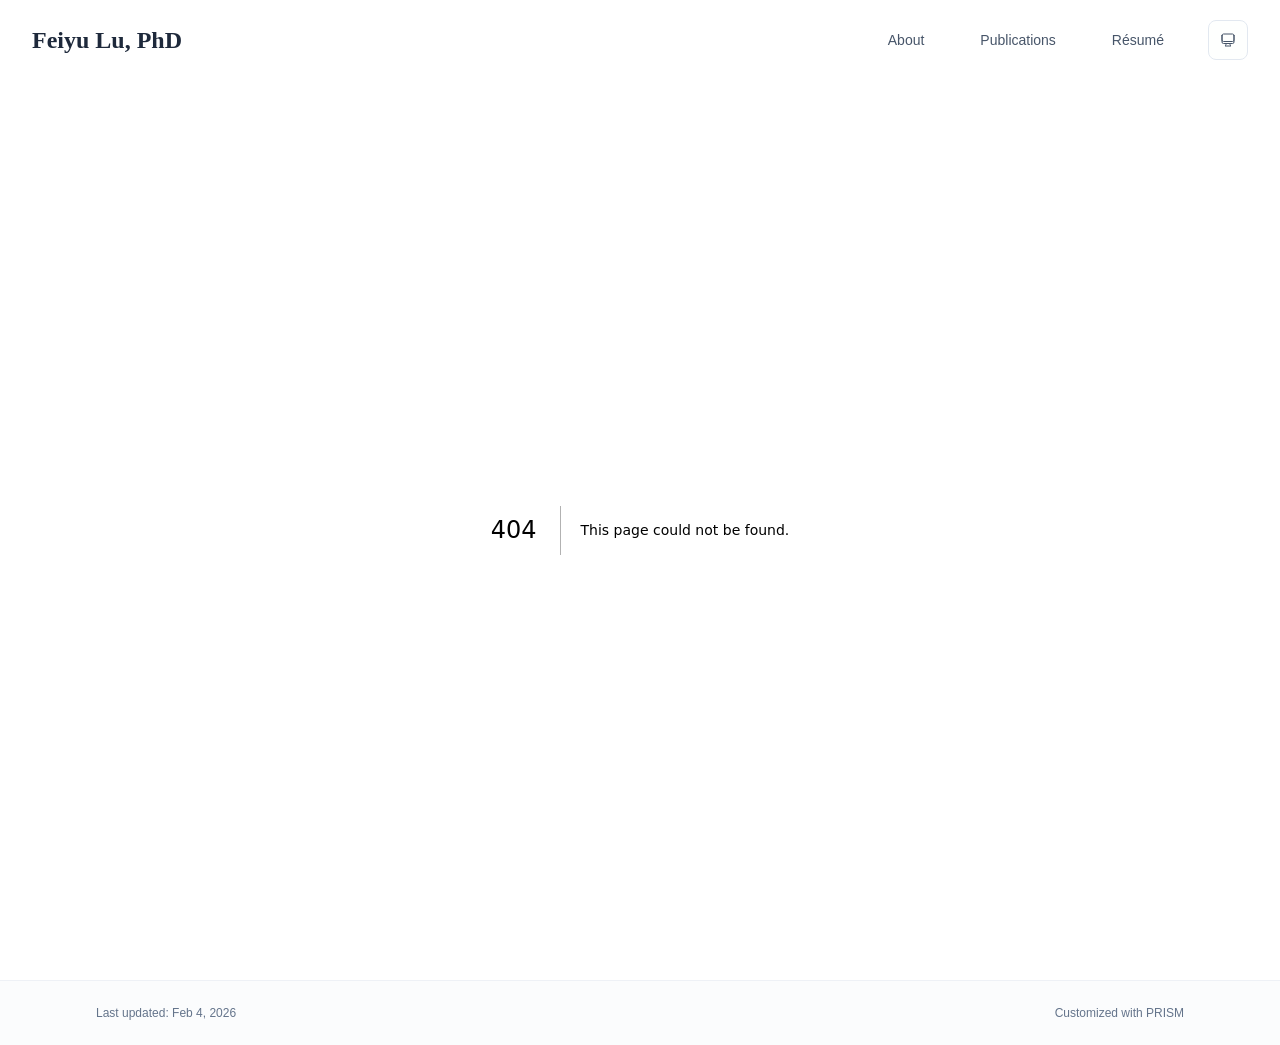
==== commit 6adaf04f: "initial commit" ====
--- a/404/index.html
+++ b/404/index.html
@@ -1,4 +1,4 @@
-<!DOCTYPE html><!--Z4P1fh7C7ts2uuWeDWxCL--><html lang="en" class="scroll-smooth"><head><meta charSet="utf-8"/><meta name="viewport" content="width=device-width, initial-scale=1"/><link rel="stylesheet" href="/_next/static/css/d1c5af72691fb62d.css" data-precedence="next"/><link rel="preload" as="script" fetchPriority="low" href="/_next/static/chunks/webpack-32b99883bf220ffe.js"/><script src="/_next/static/chunks/4bd1b696-c023c6e3521b1417.js" async=""></script><script src="/_next/static/chunks/255-e057be79bd379a49.js" async=""></script><script src="/_next/static/chunks/main-app-4c1c8db595376ac7.js" async=""></script><script src="/_next/static/chunks/185-02e5984e85404956.js" async=""></script><script src="/_next/static/chunks/619-9168df9c2a29b74b.js" async=""></script><script src="/_next/static/chunks/599-36b43173d762fc47.js" async=""></script><script src="/_next/static/chunks/app/layout-469c3ac58d4ec14a.js" async=""></script><link rel="icon" href="/FLlogo2.png" type="image/svg+xml"/><link rel="dns-prefetch" href="https://google-fonts.jialeliu.com"/><link rel="preconnect" href="https://google-fonts.jialeliu.com" crossorigin=""/><link rel="preload" as="style" href="https://google-fonts.jialeliu.com/css2?family=Inter:wght@300;400;500;600;700&amp;family=Crimson+Text:ital,wght@0,400;0,600;1,400&amp;display=swap"/><title>404: This page could not be found.</title><meta name="robots" content="noindex"/><title>Feiyu Lu, PhD</title><meta name="description" content="Research Scientist at JPMorganChase."/><meta name="author" content="Feiyu Lu"/><meta name="keywords" content="Feiyu Lu,PhD,Research,JPMorganChase"/><meta name="creator" content="Feiyu Lu"/><meta name="publisher" content="Feiyu Lu"/><meta property="og:title" content="Feiyu Lu, PhD"/><meta property="og:description" content="Research Scientist at JPMorganChase."/><meta property="og:site_name" content="Feiyu Lu&#x27;s Website"/><meta property="og:locale" content="en_US"/><meta property="og:type" content="website"/><meta name="twitter:card" content="summary"/><meta name="twitter:title" content="Feiyu Lu, PhD"/><meta name="twitter:description" content="Research Scientist at JPMorganChase."/><link rel="icon" href="/FLlogo2.png"/><link rel="stylesheet" id="gfonts-css" href="https://google-fonts.jialeliu.com/css2?family=Inter:wght@300;400;500;600;700&amp;family=Crimson+Text:ital,wght@0,400;0,600;1,400&amp;display=swap" media="print"/><script>
+<!DOCTYPE html><!--lQGj_KoYQYoOkHWalsfQN--><html lang="en" class="scroll-smooth"><head><meta charSet="utf-8"/><meta name="viewport" content="width=device-width, initial-scale=1"/><link rel="stylesheet" href="/_next/static/css/d1c5af72691fb62d.css" data-precedence="next"/><link rel="preload" as="script" fetchPriority="low" href="/_next/static/chunks/webpack-32b99883bf220ffe.js"/><script src="/_next/static/chunks/4bd1b696-c023c6e3521b1417.js" async=""></script><script src="/_next/static/chunks/255-e057be79bd379a49.js" async=""></script><script src="/_next/static/chunks/main-app-4c1c8db595376ac7.js" async=""></script><script src="/_next/static/chunks/185-02e5984e85404956.js" async=""></script><script src="/_next/static/chunks/619-9168df9c2a29b74b.js" async=""></script><script src="/_next/static/chunks/599-36b43173d762fc47.js" async=""></script><script src="/_next/static/chunks/app/layout-469c3ac58d4ec14a.js" async=""></script><link rel="icon" href="/FLlogo2.png" type="image/svg+xml"/><link rel="dns-prefetch" href="https://google-fonts.jialeliu.com"/><link rel="preconnect" href="https://google-fonts.jialeliu.com" crossorigin=""/><link rel="preload" as="style" href="https://google-fonts.jialeliu.com/css2?family=Inter:wght@300;400;500;600;700&amp;family=Crimson+Text:ital,wght@0,400;0,600;1,400&amp;display=swap"/><title>404: This page could not be found.</title><meta name="robots" content="noindex"/><title>Feiyu Lu, PhD</title><meta name="description" content="Research Scientist at JPMorganChase."/><meta name="author" content="Feiyu Lu"/><meta name="keywords" content="Feiyu Lu,PhD,Research,Dolby Laboratories"/><meta name="creator" content="Feiyu Lu"/><meta name="publisher" content="Feiyu Lu"/><meta property="og:title" content="Feiyu Lu, PhD"/><meta property="og:description" content="Research Scientist at JPMorganChase."/><meta property="og:site_name" content="Feiyu Lu&#x27;s Website"/><meta property="og:locale" content="en_US"/><meta property="og:type" content="website"/><meta name="twitter:card" content="summary"/><meta name="twitter:title" content="Feiyu Lu, PhD"/><meta name="twitter:description" content="Research Scientist at JPMorganChase."/><link rel="icon" href="/FLlogo2.png"/><link rel="stylesheet" id="gfonts-css" href="https://google-fonts.jialeliu.com/css2?family=Inter:wght@300;400;500;600;700&amp;family=Crimson+Text:ital,wght@0,400;0,600;1,400&amp;display=swap" media="print"/><script>
               (function(){
                 var l = document.getElementById('gfonts-css');
                 if (!l) return;
@@ -21,4 +21,4 @@
                 root.classList.add('light');
                 root.setAttribute('data-theme', 'light');
               }
-            </script><script src="/_next/static/chunks/polyfills-42372ed130431b0a.js" noModule=""></script></head><body class="font-sans antialiased"><div hidden=""><!--$--><!--/$--></div><div style="visibility:hidden"><nav class="fixed top-0 left-0 right-0 z-50" data-headlessui-state=""><div class="transition-all duration-300 ease-out bg-transparent" style="transform:translateY(-100px)"><div class="max-w-7xl mx-auto px-4 sm:px-6 lg:px-8"><div class="flex justify-between items-center h-16 lg:h-20"><div class="flex-shrink-0" tabindex="0"><a class="text-xl lg:text-2xl font-serif font-semibold text-primary hover:text-accent transition-colors duration-200" href="/">Feiyu Lu, PhD</a></div><div class="hidden lg:block"><div class="ml-10 flex items-center space-x-8"><div class="flex items-baseline space-x-8"><a class="relative px-3 py-2 text-sm font-medium transition-all duration-200 rounded hover:bg-accent/10 hover:shadow-sm text-neutral-600 hover:text-primary" href="/"><span class="relative z-10">About</span></a><a class="relative px-3 py-2 text-sm font-medium transition-all duration-200 rounded hover:bg-accent/10 hover:shadow-sm text-neutral-600 hover:text-primary" href="/publications/"><span class="relative z-10">Publications</span></a><a class="relative px-3 py-2 text-sm font-medium transition-all duration-200 rounded hover:bg-accent/10 hover:shadow-sm text-neutral-600 hover:text-primary" href="/gallery/"><span class="relative z-10">Gallery</span></a><a href="/Feiyu_Lu_Resume.pdf" target="_blank" rel="noopener noreferrer" class="px-3 py-2 text-sm font-medium text-neutral-600 hover:text-primary transition-all duration-200 rounded hover:bg-accent/10 hover:shadow-sm">Résumé</a></div><div class="flex items-center justify-center w-10 h-10 rounded-lg border border-neutral-200 dark:border-[rgba(148,163,184,0.24)] bg-background dark:bg-neutral-800"><div class="w-4 h-4 rounded-full bg-neutral-300 animate-pulse"></div></div></div></div><div class="lg:hidden flex items-center space-x-2"><div class="flex items-center justify-center w-10 h-10 rounded-lg border border-neutral-200 dark:border-[rgba(148,163,184,0.24)] bg-background dark:bg-neutral-800"><div class="w-4 h-4 rounded-full bg-neutral-300 animate-pulse"></div></div><button class="inline-flex items-center justify-center p-2 rounded-md text-neutral-600 hover:text-primary hover:bg-neutral-100 dark:hover:bg-neutral-800 focus:outline-none focus:ring-2 focus:ring-inset focus:ring-accent transition-colors duration-200" id="headlessui-disclosure-button-_R_5pdb_" type="button" aria-expanded="false" data-headlessui-state=""><span class="sr-only">Open main menu</span><div><svg xmlns="http://www.w3.org/2000/svg" fill="none" viewBox="0 0 24 24" stroke-width="1.5" stroke="currentColor" aria-hidden="true" data-slot="icon" class="block h-6 w-6"><path stroke-linecap="round" stroke-linejoin="round" d="M3.75 6.75h16.5M3.75 12h16.5m-16.5 5.25h16.5"></path></svg></div></button></div></div></div></div></nav><main class="min-h-screen pt-16 lg:pt-20"><div style="font-family:system-ui,&quot;Segoe UI&quot;,Roboto,Helvetica,Arial,sans-serif,&quot;Apple Color Emoji&quot;,&quot;Segoe UI Emoji&quot;;height:100vh;text-align:center;display:flex;flex-direction:column;align-items:center;justify-content:center"><div><style>body{color:#000;background:#fff;margin:0}.next-error-h1{border-right:1px solid rgba(0,0,0,.3)}@media (prefers-color-scheme:dark){body{color:#fff;background:#000}.next-error-h1{border-right:1px solid rgba(255,255,255,.3)}}</style><h1 class="next-error-h1" style="display:inline-block;margin:0 20px 0 0;padding:0 23px 0 0;font-size:24px;font-weight:500;vertical-align:top;line-height:49px">404</h1><div style="display:inline-block"><h2 style="font-size:14px;font-weight:400;line-height:49px;margin:0">This page could not be found.</h2></div></div></div><!--$--><!--/$--></main><footer class="border-t border-neutral-200/50 bg-neutral-50/50 dark:bg-neutral-900/50 dark:border-neutral-700/50"><div class="max-w-6xl mx-auto px-4 sm:px-6 lg:px-8 py-6"><div class="flex flex-col sm:flex-row justify-between items-center gap-2"><p class="text-xs text-neutral-500">Last updated: <!-- -->Feb 4, 2026</p><p class="text-xs text-neutral-500 flex items-center"><a href="https://github.com/xyjoey/PRISM" target="_blank" rel="noopener noreferrer">Customized with PRISM</a></p></div></div></footer></div><script src="/_next/static/chunks/webpack-32b99883bf220ffe.js" id="_R_" async=""></script><script>(self.__next_f=self.__next_f||[]).push([0])</script><script>self.__next_f.push([1,"1:\"$Sreact.fragment\"\n2:I[7558,[\"185\",\"static/chunks/185-02e5984e85404956.js\",\"619\",\"static/chunks/619-9168df9c2a29b74b.js\",\"599\",\"static/chunks/599-36b43173d762fc47.js\",\"177\",\"static/chunks/app/layout-469c3ac58d4ec14a.js\"],\"ThemeProvider\"]\n3:I[9994,[\"185\",\"static/chunks/185-02e5984e85404956.js\",\"619\",\"static/chunks/619-9168df9c2a29b74b.js\",\"599\",\"static/chunks/599-36b43173d762fc47.js\",\"177\",\"static/chunks/app/layout-469c3ac58d4ec14a.js\"],\"default\"]\n4:I[9766,[],\"\"]\n5:I[8924,[],\"\"]\n6:I[7923,[\"185\",\"static/chunks/185-02e5984e85404956.js\",\"619\",\"static/chunks/619-9168df9c2a29b74b.js\",\"599\",\"static/chunks/599-36b43173d762fc47.js\",\"177\",\"static/chunks/app/layout-469c3ac58d4ec14a.js\"],\"default\"]\na:I[7150,[],\"\"]\n:HL[\"/_next/static/css/d1c5af72691fb62d.css\",\"style\"]\n"])</script><script>self.__next_f.push([1,"0:{\"P\":null,\"b\":\"Z4P1fh7C7ts2uuWeDWxCL\",\"p\":\"\",\"c\":[\"\",\"_not-found\",\"\"],\"i\":false,\"f\":[[[\"\",{\"children\":[\"/_not-found\",{\"children\":[\"__PAGE__\",{}]}]},\"$undefined\",\"$undefined\",true],[\"\",[\"$\",\"$1\",\"c\",{\"children\":[[[\"$\",\"link\",\"0\",{\"rel\":\"stylesheet\",\"href\":\"/_next/static/css/d1c5af72691fb62d.css\",\"precedence\":\"next\",\"crossOrigin\":\"$undefined\",\"nonce\":\"$undefined\"}]],[\"$\",\"html\",null,{\"lang\":\"en\",\"className\":\"scroll-smooth\",\"suppressHydrationWarning\":true,\"children\":[[\"$\",\"head\",null,{\"children\":[[\"$\",\"link\",null,{\"rel\":\"icon\",\"href\":\"/FLlogo2.png\",\"type\":\"image/svg+xml\"}],[\"$\",\"link\",null,{\"rel\":\"dns-prefetch\",\"href\":\"https://google-fonts.jialeliu.com\"}],[\"$\",\"link\",null,{\"rel\":\"preconnect\",\"href\":\"https://google-fonts.jialeliu.com\",\"crossOrigin\":\"\"}],[\"$\",\"link\",null,{\"rel\":\"preload\",\"as\":\"style\",\"href\":\"https://google-fonts.jialeliu.com/css2?family=Inter:wght@300;400;500;600;700\u0026family=Crimson+Text:ital,wght@0,400;0,600;1,400\u0026display=swap\"}],[\"$\",\"link\",null,{\"rel\":\"stylesheet\",\"id\":\"gfonts-css\",\"href\":\"https://google-fonts.jialeliu.com/css2?family=Inter:wght@300;400;500;600;700\u0026family=Crimson+Text:ital,wght@0,400;0,600;1,400\u0026display=swap\",\"media\":\"print\"}],[\"$\",\"script\",null,{\"dangerouslySetInnerHTML\":{\"__html\":\"\\n              (function(){\\n                var l = document.getElementById('gfonts-css');\\n                if (!l) return;\\n                if (l.media !== 'all') {\\n                  l.addEventListener('load', function(){ try { l.media = 'all'; } catch(e){} });\\n                }\\n              })();\\n            \"}}],[\"$\",\"noscript\",null,{\"children\":[\"$\",\"link\",null,{\"rel\":\"stylesheet\",\"href\":\"https://google-fonts.jialeliu.com/css2?family=Inter:wght@300;400;500;600;700\u0026family=Crimson+Text:ital,wght@0,400;0,600;1,400\u0026display=swap\"}]}],[\"$\",\"script\",null,{\"dangerouslySetInnerHTML\":{\"__html\":\"\\n              try {\\n                const theme = localStorage.getItem('theme-storage');\\n                const parsed = theme ? JSON.parse(theme) : null;\\n                const setting = parsed?.state?.theme || 'system';\\n                const prefersDark = typeof window !== 'undefined' \u0026\u0026 window.matchMedia \u0026\u0026 window.matchMedia('(prefers-color-scheme: dark)').matches;\\n                const effective = setting === 'dark' ? 'dark' : (setting === 'light' ? 'light' : (prefersDark ? 'dark' : 'light'));\\n                var root = document.documentElement;\\n                root.classList.add(effective);\\n                root.setAttribute('data-theme', effective);\\n              } catch (e) {\\n                var root = document.documentElement;\\n                root.classList.add('light');\\n                root.setAttribute('data-theme', 'light');\\n              }\\n            \"}}]]}],[\"$\",\"body\",null,{\"className\":\"font-sans antialiased\",\"children\":[\"$\",\"$L2\",null,{\"children\":[[\"$\",\"$L3\",null,{\"items\":[{\"title\":\"About\",\"type\":\"page\",\"target\":\"about\",\"href\":\"/\"},{\"title\":\"Publications\",\"type\":\"page\",\"target\":\"publications\",\"href\":\"/publications\"},{\"title\":\"Gallery\",\"type\":\"page\",\"target\":\"gallery\",\"href\":\"/gallery\"},{\"title\":\"Résumé\",\"type\":\"link\",\"target\":\"cv\",\"href\":\"/Feiyu_Lu_Resume.pdf\",\"external\":true}],\"siteTitle\":\"Feiyu Lu, PhD\",\"enableOnePageMode\":false}],[\"$\",\"main\",null,{\"className\":\"min-h-screen pt-16 lg:pt-20\",\"children\":[\"$\",\"$L4\",null,{\"parallelRouterKey\":\"children\",\"error\":\"$undefined\",\"errorStyles\":\"$undefined\",\"errorScripts\":\"$undefined\",\"template\":[\"$\",\"$L5\",null,{}],\"templateStyles\":\"$undefined\",\"templateScripts\":\"$undefined\",\"notFound\":\"$undefined\",\"forbidden\":\"$undefined\",\"unauthorized\":\"$undefined\"}]}],[\"$\",\"$L6\",null,{\"lastUpdated\":\"Feb 4, 2026\"}]]}]}]]}]]}],{\"children\":[\"/_not-found\",[\"$\",\"$1\",\"c\",{\"children\":[null,[\"$\",\"$L4\",null,{\"parallelRouterKey\":\"children\",\"error\":\"$undefined\",\"errorStyles\":\"$undefined\",\"errorScripts\":\"$undefined\",\"template\":[\"$\",\"$L5\",null,{}],\"templateStyles\":\"$undefined\",\"templateScripts\":\"$undefined\",\"notFound\":\"$undefined\",\"forbidden\":\"$undefined\",\"unauthorized\":\"$undefined\"}]]}],{\"children\":[\"__PAGE__\",[\"$\",\"$1\",\"c\",{\"children\":[[[\"$\",\"title\",null,{\"children\":\"404: This page could not be found.\"}],[\"$\",\"div\",null,{\"style\":{\"fontFamily\":\"system-ui,\\\"Segoe UI\\\",Roboto,Helvetica,Arial,sans-serif,\\\"Apple Color Emoji\\\",\\\"Segoe UI Emoji\\\"\",\"height\":\"100vh\",\"textAlign\":\"center\",\"display\":\"flex\",\"flexDirection\":\"column\",\"alignItems\":\"center\",\"justifyContent\":\"center\"},\"children\":\"$L7\"}]],null,\"$L8\"]}],{},null,false]},null,false]},null,false],\"$L9\",false]],\"m\":\"$undefined\",\"G\":[\"$a\",[]],\"s\":false,\"S\":true}\n"])</script><script>self.__next_f.push([1,"b:I[4431,[],\"OutletBoundary\"]\nd:I[5278,[],\"AsyncMetadataOutlet\"]\nf:I[4431,[],\"ViewportBoundary\"]\n11:I[4431,[],\"MetadataBoundary\"]\n12:\"$Sreact.suspense\"\n"])</script><script>self.__next_f.push([1,"7:[\"$\",\"div\",null,{\"children\":[[\"$\",\"style\",null,{\"dangerouslySetInnerHTML\":{\"__html\":\"body{color:#000;background:#fff;margin:0}.next-error-h1{border-right:1px solid rgba(0,0,0,.3)}@media (prefers-color-scheme:dark){body{color:#fff;background:#000}.next-error-h1{border-right:1px solid rgba(255,255,255,.3)}}\"}}],[\"$\",\"h1\",null,{\"className\":\"next-error-h1\",\"style\":{\"display\":\"inline-block\",\"margin\":\"0 20px 0 0\",\"padding\":\"0 23px 0 0\",\"fontSize\":24,\"fontWeight\":500,\"verticalAlign\":\"top\",\"lineHeight\":\"49px\"},\"children\":404}],[\"$\",\"div\",null,{\"style\":{\"display\":\"inline-block\"},\"children\":[\"$\",\"h2\",null,{\"style\":{\"fontSize\":14,\"fontWeight\":400,\"lineHeight\":\"49px\",\"margin\":0},\"children\":\"This page could not be found.\"}]}]]}]\n"])</script><script>self.__next_f.push([1,"8:[\"$\",\"$Lb\",null,{\"children\":[\"$Lc\",[\"$\",\"$Ld\",null,{\"promise\":\"$@e\"}]]}]\n9:[\"$\",\"$1\",\"h\",{\"children\":[[\"$\",\"meta\",null,{\"name\":\"robots\",\"content\":\"noindex\"}],[[\"$\",\"$Lf\",null,{\"children\":\"$L10\"}],null],[\"$\",\"$L11\",null,{\"children\":[\"$\",\"div\",null,{\"hidden\":true,\"children\":[\"$\",\"$12\",null,{\"fallback\":null,\"children\":\"$L13\"}]}]}]]}]\n"])</script><script>self.__next_f.push([1,"10:[[\"$\",\"meta\",\"0\",{\"charSet\":\"utf-8\"}],[\"$\",\"meta\",\"1\",{\"name\":\"viewport\",\"content\":\"width=device-width, initial-scale=1\"}]]\nc:null\n"])</script><script>self.__next_f.push([1,"14:I[622,[],\"IconMark\"]\n"])</script><script>self.__next_f.push([1,"e:{\"metadata\":[[\"$\",\"title\",\"0\",{\"children\":\"Feiyu Lu, PhD\"}],[\"$\",\"meta\",\"1\",{\"name\":\"description\",\"content\":\"Research Scientist at JPMorganChase.\"}],[\"$\",\"meta\",\"2\",{\"name\":\"author\",\"content\":\"Feiyu Lu\"}],[\"$\",\"meta\",\"3\",{\"name\":\"keywords\",\"content\":\"Feiyu Lu,PhD,Research,JPMorganChase\"}],[\"$\",\"meta\",\"4\",{\"name\":\"creator\",\"content\":\"Feiyu Lu\"}],[\"$\",\"meta\",\"5\",{\"name\":\"publisher\",\"content\":\"Feiyu Lu\"}],[\"$\",\"meta\",\"6\",{\"property\":\"og:title\",\"content\":\"Feiyu Lu, PhD\"}],[\"$\",\"meta\",\"7\",{\"property\":\"og:description\",\"content\":\"Research Scientist at JPMorganChase.\"}],[\"$\",\"meta\",\"8\",{\"property\":\"og:site_name\",\"content\":\"Feiyu Lu's Website\"}],[\"$\",\"meta\",\"9\",{\"property\":\"og:locale\",\"content\":\"en_US\"}],[\"$\",\"meta\",\"10\",{\"property\":\"og:type\",\"content\":\"website\"}],[\"$\",\"meta\",\"11\",{\"name\":\"twitter:card\",\"content\":\"summary\"}],[\"$\",\"meta\",\"12\",{\"name\":\"twitter:title\",\"content\":\"Feiyu Lu, PhD\"}],[\"$\",\"meta\",\"13\",{\"name\":\"twitter:description\",\"content\":\"Research Scientist at JPMorganChase.\"}],[\"$\",\"link\",\"14\",{\"rel\":\"icon\",\"href\":\"/FLlogo2.png\"}],[\"$\",\"$L14\",\"15\",{}]],\"error\":null,\"digest\":\"$undefined\"}\n"])</script><script>self.__next_f.push([1,"13:\"$e:metadata\"\n"])</script></body></html>+            </script><script src="/_next/static/chunks/polyfills-42372ed130431b0a.js" noModule=""></script></head><body class="font-sans antialiased"><div hidden=""><!--$--><!--/$--></div><div style="visibility:hidden"><nav class="fixed top-0 left-0 right-0 z-50" data-headlessui-state=""><div class="transition-all duration-300 ease-out bg-transparent" style="transform:translateY(-100px)"><div class="max-w-7xl mx-auto px-4 sm:px-6 lg:px-8"><div class="flex justify-between items-center h-16 lg:h-20"><div class="flex-shrink-0" tabindex="0"><a class="text-xl lg:text-2xl font-serif font-semibold text-primary hover:text-accent transition-colors duration-200" href="/">Feiyu Lu, PhD</a></div><div class="hidden lg:block"><div class="ml-10 flex items-center space-x-8"><div class="flex items-baseline space-x-8"><a class="relative px-3 py-2 text-sm font-medium transition-all duration-200 rounded hover:bg-accent/10 hover:shadow-sm text-neutral-600 hover:text-primary" href="/"><span class="relative z-10">About</span></a><a class="relative px-3 py-2 text-sm font-medium transition-all duration-200 rounded hover:bg-accent/10 hover:shadow-sm text-neutral-600 hover:text-primary" href="/publications/"><span class="relative z-10">Publications</span></a><a href="/Feiyu_Lu_Resume.pdf" target="_blank" rel="noopener noreferrer" class="px-3 py-2 text-sm font-medium text-neutral-600 hover:text-primary transition-all duration-200 rounded hover:bg-accent/10 hover:shadow-sm">Résumé</a></div><div class="flex items-center justify-center w-10 h-10 rounded-lg border border-neutral-200 dark:border-[rgba(148,163,184,0.24)] bg-background dark:bg-neutral-800"><div class="w-4 h-4 rounded-full bg-neutral-300 animate-pulse"></div></div></div></div><div class="lg:hidden flex items-center space-x-2"><div class="flex items-center justify-center w-10 h-10 rounded-lg border border-neutral-200 dark:border-[rgba(148,163,184,0.24)] bg-background dark:bg-neutral-800"><div class="w-4 h-4 rounded-full bg-neutral-300 animate-pulse"></div></div><button class="inline-flex items-center justify-center p-2 rounded-md text-neutral-600 hover:text-primary hover:bg-neutral-100 dark:hover:bg-neutral-800 focus:outline-none focus:ring-2 focus:ring-inset focus:ring-accent transition-colors duration-200" id="headlessui-disclosure-button-_R_5pdb_" type="button" aria-expanded="false" data-headlessui-state=""><span class="sr-only">Open main menu</span><div><svg xmlns="http://www.w3.org/2000/svg" fill="none" viewBox="0 0 24 24" stroke-width="1.5" stroke="currentColor" aria-hidden="true" data-slot="icon" class="block h-6 w-6"><path stroke-linecap="round" stroke-linejoin="round" d="M3.75 6.75h16.5M3.75 12h16.5m-16.5 5.25h16.5"></path></svg></div></button></div></div></div></div></nav><main class="min-h-screen pt-16 lg:pt-20"><div style="font-family:system-ui,&quot;Segoe UI&quot;,Roboto,Helvetica,Arial,sans-serif,&quot;Apple Color Emoji&quot;,&quot;Segoe UI Emoji&quot;;height:100vh;text-align:center;display:flex;flex-direction:column;align-items:center;justify-content:center"><div><style>body{color:#000;background:#fff;margin:0}.next-error-h1{border-right:1px solid rgba(0,0,0,.3)}@media (prefers-color-scheme:dark){body{color:#fff;background:#000}.next-error-h1{border-right:1px solid rgba(255,255,255,.3)}}</style><h1 class="next-error-h1" style="display:inline-block;margin:0 20px 0 0;padding:0 23px 0 0;font-size:24px;font-weight:500;vertical-align:top;line-height:49px">404</h1><div style="display:inline-block"><h2 style="font-size:14px;font-weight:400;line-height:49px;margin:0">This page could not be found.</h2></div></div></div><!--$--><!--/$--></main><footer class="border-t border-neutral-200/50 bg-neutral-50/50 dark:bg-neutral-900/50 dark:border-neutral-700/50"><div class="max-w-6xl mx-auto px-4 sm:px-6 lg:px-8 py-6"><div class="flex flex-col sm:flex-row justify-between items-center gap-2"><p class="text-xs text-neutral-500">Last updated: <!-- -->Feb 4, 2026</p><p class="text-xs text-neutral-500 flex items-center"><a href="https://github.com/xyjoey/PRISM" target="_blank" rel="noopener noreferrer">Customized with PRISM</a></p></div></div></footer></div><script src="/_next/static/chunks/webpack-32b99883bf220ffe.js" id="_R_" async=""></script><script>(self.__next_f=self.__next_f||[]).push([0])</script><script>self.__next_f.push([1,"1:\"$Sreact.fragment\"\n2:I[7558,[\"185\",\"static/chunks/185-02e5984e85404956.js\",\"619\",\"static/chunks/619-9168df9c2a29b74b.js\",\"599\",\"static/chunks/599-36b43173d762fc47.js\",\"177\",\"static/chunks/app/layout-469c3ac58d4ec14a.js\"],\"ThemeProvider\"]\n3:I[9994,[\"185\",\"static/chunks/185-02e5984e85404956.js\",\"619\",\"static/chunks/619-9168df9c2a29b74b.js\",\"599\",\"static/chunks/599-36b43173d762fc47.js\",\"177\",\"static/chunks/app/layout-469c3ac58d4ec14a.js\"],\"default\"]\n4:I[9766,[],\"\"]\n5:I[8924,[],\"\"]\n6:I[7923,[\"185\",\"static/chunks/185-02e5984e85404956.js\",\"619\",\"static/chunks/619-9168df9c2a29b74b.js\",\"599\",\"static/chunks/599-36b43173d762fc47.js\",\"177\",\"static/chunks/app/layout-469c3ac58d4ec14a.js\"],\"default\"]\nc:I[7150,[],\"\"]\n:HL[\"/_next/static/css/d1c5af72691fb62d.css\",\"style\"]\n"])</script><script>self.__next_f.push([1,"0:{\"P\":null,\"b\":\"lQGj-KoYQYoOkHWalsfQN\",\"p\":\"\",\"c\":[\"\",\"_not-found\",\"\"],\"i\":false,\"f\":[[[\"\",{\"children\":[\"/_not-found\",{\"children\":[\"__PAGE__\",{}]}]},\"$undefined\",\"$undefined\",true],[\"\",[\"$\",\"$1\",\"c\",{\"children\":[[[\"$\",\"link\",\"0\",{\"rel\":\"stylesheet\",\"href\":\"/_next/static/css/d1c5af72691fb62d.css\",\"precedence\":\"next\",\"crossOrigin\":\"$undefined\",\"nonce\":\"$undefined\"}]],[\"$\",\"html\",null,{\"lang\":\"en\",\"className\":\"scroll-smooth\",\"suppressHydrationWarning\":true,\"children\":[[\"$\",\"head\",null,{\"children\":[[\"$\",\"link\",null,{\"rel\":\"icon\",\"href\":\"/FLlogo2.png\",\"type\":\"image/svg+xml\"}],[\"$\",\"link\",null,{\"rel\":\"dns-prefetch\",\"href\":\"https://google-fonts.jialeliu.com\"}],[\"$\",\"link\",null,{\"rel\":\"preconnect\",\"href\":\"https://google-fonts.jialeliu.com\",\"crossOrigin\":\"\"}],[\"$\",\"link\",null,{\"rel\":\"preload\",\"as\":\"style\",\"href\":\"https://google-fonts.jialeliu.com/css2?family=Inter:wght@300;400;500;600;700\u0026family=Crimson+Text:ital,wght@0,400;0,600;1,400\u0026display=swap\"}],[\"$\",\"link\",null,{\"rel\":\"stylesheet\",\"id\":\"gfonts-css\",\"href\":\"https://google-fonts.jialeliu.com/css2?family=Inter:wght@300;400;500;600;700\u0026family=Crimson+Text:ital,wght@0,400;0,600;1,400\u0026display=swap\",\"media\":\"print\"}],[\"$\",\"script\",null,{\"dangerouslySetInnerHTML\":{\"__html\":\"\\n              (function(){\\n                var l = document.getElementById('gfonts-css');\\n                if (!l) return;\\n                if (l.media !== 'all') {\\n                  l.addEventListener('load', function(){ try { l.media = 'all'; } catch(e){} });\\n                }\\n              })();\\n            \"}}],[\"$\",\"noscript\",null,{\"children\":[\"$\",\"link\",null,{\"rel\":\"stylesheet\",\"href\":\"https://google-fonts.jialeliu.com/css2?family=Inter:wght@300;400;500;600;700\u0026family=Crimson+Text:ital,wght@0,400;0,600;1,400\u0026display=swap\"}]}],[\"$\",\"script\",null,{\"dangerouslySetInnerHTML\":{\"__html\":\"\\n              try {\\n                const theme = localStorage.getItem('theme-storage');\\n                const parsed = theme ? JSON.parse(theme) : null;\\n                const setting = parsed?.state?.theme || 'system';\\n                const prefersDark = typeof window !== 'undefined' \u0026\u0026 window.matchMedia \u0026\u0026 window.matchMedia('(prefers-color-scheme: dark)').matches;\\n                const effective = setting === 'dark' ? 'dark' : (setting === 'light' ? 'light' : (prefersDark ? 'dark' : 'light'));\\n                var root = document.documentElement;\\n                root.classList.add(effective);\\n                root.setAttribute('data-theme', effective);\\n              } catch (e) {\\n                var root = document.documentElement;\\n                root.classList.add('light');\\n                root.setAttribute('data-theme', 'light');\\n              }\\n            \"}}]]}],[\"$\",\"body\",null,{\"className\":\"font-sans antialiased\",\"children\":[\"$\",\"$L2\",null,{\"children\":[[\"$\",\"$L3\",null,{\"items\":[{\"title\":\"About\",\"type\":\"page\",\"target\":\"about\",\"href\":\"/\"},{\"title\":\"Publications\",\"type\":\"page\",\"target\":\"publications\",\"href\":\"/publications\"},{\"title\":\"Résumé\",\"type\":\"link\",\"target\":\"cv\",\"href\":\"/Feiyu_Lu_Resume.pdf\",\"external\":true}],\"siteTitle\":\"Feiyu Lu, PhD\",\"enableOnePageMode\":false}],[\"$\",\"main\",null,{\"className\":\"min-h-screen pt-16 lg:pt-20\",\"children\":[\"$\",\"$L4\",null,{\"parallelRouterKey\":\"children\",\"error\":\"$undefined\",\"errorStyles\":\"$undefined\",\"errorScripts\":\"$undefined\",\"template\":[\"$\",\"$L5\",null,{}],\"templateStyles\":\"$undefined\",\"templateScripts\":\"$undefined\",\"notFound\":\"$undefined\",\"forbidden\":\"$undefined\",\"unauthorized\":\"$undefined\"}]}],[\"$\",\"$L6\",null,{\"lastUpdated\":\"Feb 4, 2026\"}]]}]}]]}]]}],{\"children\":[\"/_not-found\",[\"$\",\"$1\",\"c\",{\"children\":[null,[\"$\",\"$L4\",null,{\"parallelRouterKey\":\"children\",\"error\":\"$undefined\",\"errorStyles\":\"$undefined\",\"errorScripts\":\"$undefined\",\"template\":[\"$\",\"$L5\",null,{}],\"templateStyles\":\"$undefined\",\"templateScripts\":\"$undefined\",\"notFound\":\"$undefined\",\"forbidden\":\"$undefined\",\"unauthorized\":\"$undefined\"}]]}],{\"children\":[\"__PAGE__\",[\"$\",\"$1\",\"c\",{\"children\":[[[\"$\",\"title\",null,{\"children\":\"404: This page could not be found.\"}],[\"$\",\"div\",null,{\"style\":{\"fontFamily\":\"system-ui,\\\"Segoe UI\\\",Roboto,Helvetica,Arial,sans-serif,\\\"Apple Color Emoji\\\",\\\"Segoe UI Emoji\\\"\",\"height\":\"100vh\",\"textAlign\":\"center\",\"display\":\"flex\",\"flexDirection\":\"column\",\"alignItems\":\"center\",\"justifyContent\":\"center\"},\"children\":[\"$\",\"div\",null,{\"children\":[\"$L7\",\"$L8\",\"$L9\"]}]}]],null,\"$La\"]}],{},null,false]},null,false]},null,false],\"$Lb\",false]],\"m\":\"$undefined\",\"G\":[\"$c\",[]],\"s\":false,\"S\":true}\n"])</script><script>self.__next_f.push([1,"d:I[4431,[],\"OutletBoundary\"]\nf:I[5278,[],\"AsyncMetadataOutlet\"]\n11:I[4431,[],\"ViewportBoundary\"]\n13:I[4431,[],\"MetadataBoundary\"]\n14:\"$Sreact.suspense\"\n7:[\"$\",\"style\",null,{\"dangerouslySetInnerHTML\":{\"__html\":\"body{color:#000;background:#fff;margin:0}.next-error-h1{border-right:1px solid rgba(0,0,0,.3)}@media (prefers-color-scheme:dark){body{color:#fff;background:#000}.next-error-h1{border-right:1px solid rgba(255,255,255,.3)}}\"}}]\n8:[\"$\",\"h1\",null,{\"className\":\"next-error-h1\",\"style\":{\"display\":\"inline-block\",\"margin\":\"0 20px 0 0\",\"padding\":\"0 23px 0 0\",\"fontSize\":24,\"fontWeight\":500,\"verticalAlign\":\"top\",\"lineHeight\":\"49px\"},\"children\":404}]\n9:[\"$\",\"div\",null,{\"style\":{\"display\":\"inline-block\"},\"children\":[\"$\",\"h2\",null,{\"style\":{\"fontSize\":14,\"fontWeight\":400,\"lineHeight\":\"49px\",\"margin\":0},\"children\":\"This page could not be found.\"}]}]\na:[\"$\",\"$Ld\",null,{\"children\":[\"$Le\",[\"$\",\"$Lf\",null,{\"promise\":\"$@10\"}]]}]\nb:[\"$\",\"$1\",\"h\",{\"children\":[[\"$\",\"meta\",null,{\"name\":\"robots\",\"content\":\"noindex\"}],[[\"$\",\"$L11\",null,{\"children\":\"$L12\"}],null],[\"$\",\"$L13\",null,{\"children\":[\"$\",\"div\",null,{\"hidden\":true,\"children\":[\"$\",\"$14\",null,{\"fallback\":null,\"children\":\"$L15\"}]}]}]]}]\n"])</script><script>self.__next_f.push([1,"12:[[\"$\",\"meta\",\"0\",{\"charSet\":\"utf-8\"}],[\"$\",\"meta\",\"1\",{\"name\":\"viewport\",\"content\":\"width=device-width, initial-scale=1\"}]]\ne:null\n"])</script><script>self.__next_f.push([1,"16:I[622,[],\"IconMark\"]\n"])</script><script>self.__next_f.push([1,"10:{\"metadata\":[[\"$\",\"title\",\"0\",{\"children\":\"Feiyu Lu, PhD\"}],[\"$\",\"meta\",\"1\",{\"name\":\"description\",\"content\":\"Research Scientist at JPMorganChase.\"}],[\"$\",\"meta\",\"2\",{\"name\":\"author\",\"content\":\"Feiyu Lu\"}],[\"$\",\"meta\",\"3\",{\"name\":\"keywords\",\"content\":\"Feiyu Lu,PhD,Research,Dolby Laboratories\"}],[\"$\",\"meta\",\"4\",{\"name\":\"creator\",\"content\":\"Feiyu Lu\"}],[\"$\",\"meta\",\"5\",{\"name\":\"publisher\",\"content\":\"Feiyu Lu\"}],[\"$\",\"meta\",\"6\",{\"property\":\"og:title\",\"content\":\"Feiyu Lu, PhD\"}],[\"$\",\"meta\",\"7\",{\"property\":\"og:description\",\"content\":\"Research Scientist at JPMorganChase.\"}],[\"$\",\"meta\",\"8\",{\"property\":\"og:site_name\",\"content\":\"Feiyu Lu's Website\"}],[\"$\",\"meta\",\"9\",{\"property\":\"og:locale\",\"content\":\"en_US\"}],[\"$\",\"meta\",\"10\",{\"property\":\"og:type\",\"content\":\"website\"}],[\"$\",\"meta\",\"11\",{\"name\":\"twitter:card\",\"content\":\"summary\"}],[\"$\",\"meta\",\"12\",{\"name\":\"twitter:title\",\"content\":\"Feiyu Lu, PhD\"}],[\"$\",\"meta\",\"13\",{\"name\":\"twitter:description\",\"content\":\"Research Scientist at JPMorganChase.\"}],[\"$\",\"link\",\"14\",{\"rel\":\"icon\",\"href\":\"/FLlogo2.png\"}],[\"$\",\"$L16\",\"15\",{}]],\"error\":null,\"digest\":\"$undefined\"}\n"])</script><script>self.__next_f.push([1,"15:\"$10:metadata\"\n"])</script></body></html>
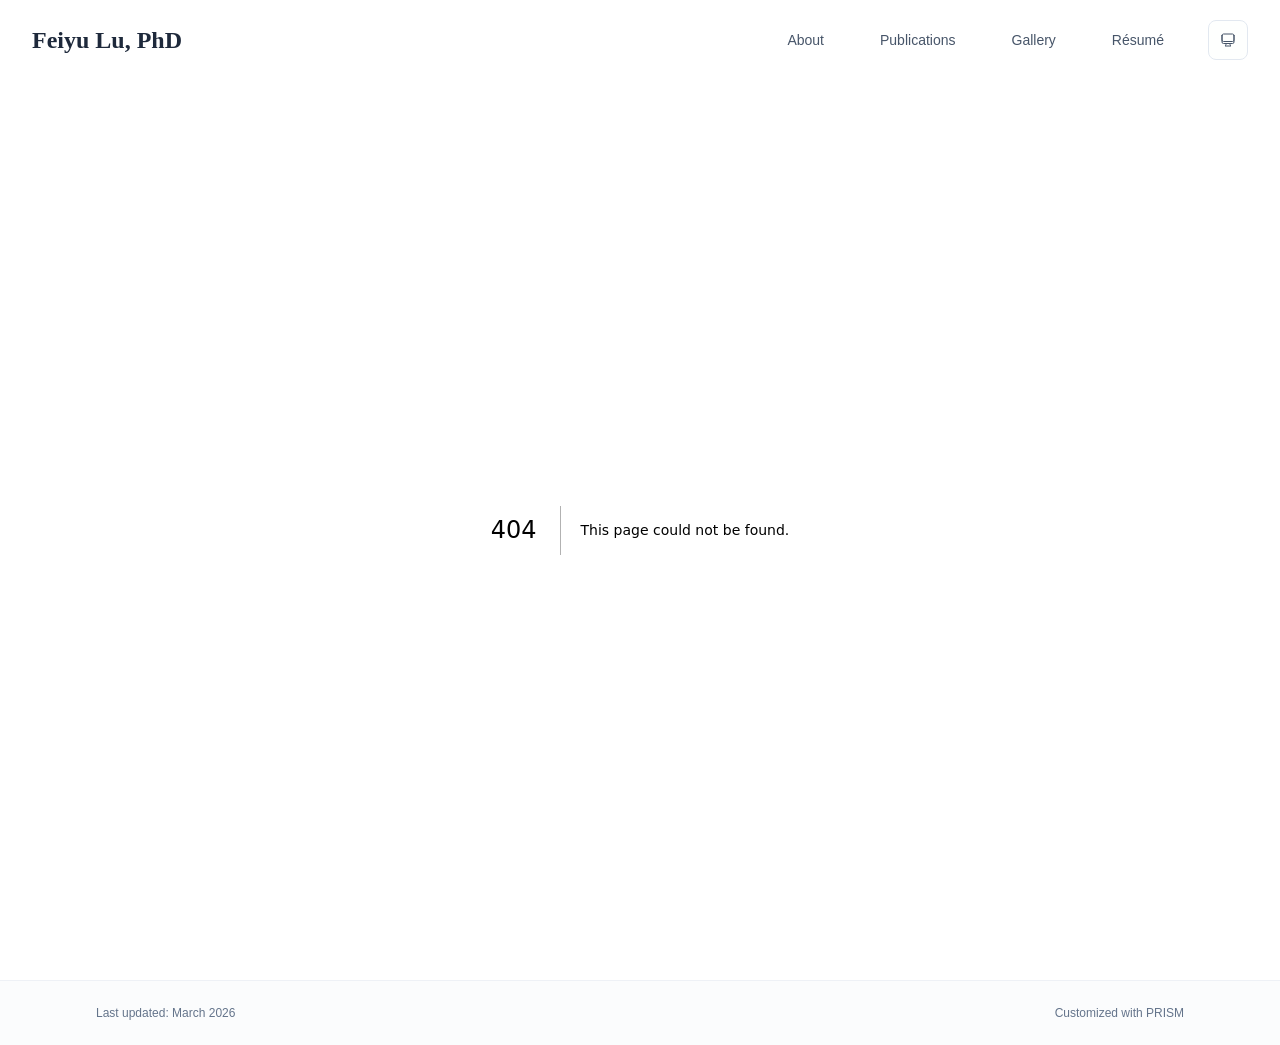
==== commit 0516ac9d: "initial commit" ====
--- a/404/index.html
+++ b/404/index.html
@@ -1,4 +1,4 @@
-<!DOCTYPE html><!--lQGj_KoYQYoOkHWalsfQN--><html lang="en" class="scroll-smooth"><head><meta charSet="utf-8"/><meta name="viewport" content="width=device-width, initial-scale=1"/><link rel="stylesheet" href="/_next/static/css/d1c5af72691fb62d.css" data-precedence="next"/><link rel="preload" as="script" fetchPriority="low" href="/_next/static/chunks/webpack-32b99883bf220ffe.js"/><script src="/_next/static/chunks/4bd1b696-c023c6e3521b1417.js" async=""></script><script src="/_next/static/chunks/255-e057be79bd379a49.js" async=""></script><script src="/_next/static/chunks/main-app-4c1c8db595376ac7.js" async=""></script><script src="/_next/static/chunks/185-02e5984e85404956.js" async=""></script><script src="/_next/static/chunks/619-9168df9c2a29b74b.js" async=""></script><script src="/_next/static/chunks/599-36b43173d762fc47.js" async=""></script><script src="/_next/static/chunks/app/layout-469c3ac58d4ec14a.js" async=""></script><link rel="icon" href="/FLlogo2.png" type="image/svg+xml"/><link rel="dns-prefetch" href="https://google-fonts.jialeliu.com"/><link rel="preconnect" href="https://google-fonts.jialeliu.com" crossorigin=""/><link rel="preload" as="style" href="https://google-fonts.jialeliu.com/css2?family=Inter:wght@300;400;500;600;700&amp;family=Crimson+Text:ital,wght@0,400;0,600;1,400&amp;display=swap"/><title>404: This page could not be found.</title><meta name="robots" content="noindex"/><title>Feiyu Lu, PhD</title><meta name="description" content="Research Scientist at JPMorganChase."/><meta name="author" content="Feiyu Lu"/><meta name="keywords" content="Feiyu Lu,PhD,Research,Dolby Laboratories"/><meta name="creator" content="Feiyu Lu"/><meta name="publisher" content="Feiyu Lu"/><meta property="og:title" content="Feiyu Lu, PhD"/><meta property="og:description" content="Research Scientist at JPMorganChase."/><meta property="og:site_name" content="Feiyu Lu&#x27;s Website"/><meta property="og:locale" content="en_US"/><meta property="og:type" content="website"/><meta name="twitter:card" content="summary"/><meta name="twitter:title" content="Feiyu Lu, PhD"/><meta name="twitter:description" content="Research Scientist at JPMorganChase."/><link rel="icon" href="/FLlogo2.png"/><link rel="stylesheet" id="gfonts-css" href="https://google-fonts.jialeliu.com/css2?family=Inter:wght@300;400;500;600;700&amp;family=Crimson+Text:ital,wght@0,400;0,600;1,400&amp;display=swap" media="print"/><script>
+<!DOCTYPE html><!--wQobKi3UpZus9DdIVsh_N--><html lang="en" class="scroll-smooth"><head><meta charSet="utf-8"/><meta name="viewport" content="width=device-width, initial-scale=1"/><link rel="stylesheet" href="/_next/static/css/d1c5af72691fb62d.css" data-precedence="next"/><link rel="preload" as="script" fetchPriority="low" href="/_next/static/chunks/webpack-32b99883bf220ffe.js"/><script src="/_next/static/chunks/4bd1b696-c023c6e3521b1417.js" async=""></script><script src="/_next/static/chunks/255-e057be79bd379a49.js" async=""></script><script src="/_next/static/chunks/main-app-4c1c8db595376ac7.js" async=""></script><script src="/_next/static/chunks/185-02e5984e85404956.js" async=""></script><script src="/_next/static/chunks/619-9168df9c2a29b74b.js" async=""></script><script src="/_next/static/chunks/599-36b43173d762fc47.js" async=""></script><script src="/_next/static/chunks/app/layout-469c3ac58d4ec14a.js" async=""></script><link rel="icon" href="/FLlogo2.png" type="image/svg+xml"/><link rel="dns-prefetch" href="https://google-fonts.jialeliu.com"/><link rel="preconnect" href="https://google-fonts.jialeliu.com" crossorigin=""/><link rel="preload" as="style" href="https://google-fonts.jialeliu.com/css2?family=Inter:wght@300;400;500;600;700&amp;family=Crimson+Text:ital,wght@0,400;0,600;1,400&amp;display=swap"/><title>404: This page could not be found.</title><meta name="robots" content="noindex"/><title>Feiyu Lu, PhD</title><meta name="description" content="Research Scientist at JPMorganChase."/><meta name="author" content="Feiyu Lu"/><meta name="keywords" content="Feiyu Lu,PhD,Research,Dolby Laboratories"/><meta name="creator" content="Feiyu Lu"/><meta name="publisher" content="Feiyu Lu"/><meta property="og:title" content="Feiyu Lu, PhD"/><meta property="og:description" content="Research Scientist at JPMorganChase."/><meta property="og:site_name" content="Feiyu Lu&#x27;s Website"/><meta property="og:locale" content="en_US"/><meta property="og:type" content="website"/><meta name="twitter:card" content="summary"/><meta name="twitter:title" content="Feiyu Lu, PhD"/><meta name="twitter:description" content="Research Scientist at JPMorganChase."/><link rel="icon" href="/FLlogo2.png"/><link rel="stylesheet" id="gfonts-css" href="https://google-fonts.jialeliu.com/css2?family=Inter:wght@300;400;500;600;700&amp;family=Crimson+Text:ital,wght@0,400;0,600;1,400&amp;display=swap" media="print"/><script>
               (function(){
                 var l = document.getElementById('gfonts-css');
                 if (!l) return;
@@ -21,4 +21,4 @@
                 root.classList.add('light');
                 root.setAttribute('data-theme', 'light');
               }
-            </script><script src="/_next/static/chunks/polyfills-42372ed130431b0a.js" noModule=""></script></head><body class="font-sans antialiased"><div hidden=""><!--$--><!--/$--></div><div style="visibility:hidden"><nav class="fixed top-0 left-0 right-0 z-50" data-headlessui-state=""><div class="transition-all duration-300 ease-out bg-transparent" style="transform:translateY(-100px)"><div class="max-w-7xl mx-auto px-4 sm:px-6 lg:px-8"><div class="flex justify-between items-center h-16 lg:h-20"><div class="flex-shrink-0" tabindex="0"><a class="text-xl lg:text-2xl font-serif font-semibold text-primary hover:text-accent transition-colors duration-200" href="/">Feiyu Lu, PhD</a></div><div class="hidden lg:block"><div class="ml-10 flex items-center space-x-8"><div class="flex items-baseline space-x-8"><a class="relative px-3 py-2 text-sm font-medium transition-all duration-200 rounded hover:bg-accent/10 hover:shadow-sm text-neutral-600 hover:text-primary" href="/"><span class="relative z-10">About</span></a><a class="relative px-3 py-2 text-sm font-medium transition-all duration-200 rounded hover:bg-accent/10 hover:shadow-sm text-neutral-600 hover:text-primary" href="/publications/"><span class="relative z-10">Publications</span></a><a href="/Feiyu_Lu_Resume.pdf" target="_blank" rel="noopener noreferrer" class="px-3 py-2 text-sm font-medium text-neutral-600 hover:text-primary transition-all duration-200 rounded hover:bg-accent/10 hover:shadow-sm">Résumé</a></div><div class="flex items-center justify-center w-10 h-10 rounded-lg border border-neutral-200 dark:border-[rgba(148,163,184,0.24)] bg-background dark:bg-neutral-800"><div class="w-4 h-4 rounded-full bg-neutral-300 animate-pulse"></div></div></div></div><div class="lg:hidden flex items-center space-x-2"><div class="flex items-center justify-center w-10 h-10 rounded-lg border border-neutral-200 dark:border-[rgba(148,163,184,0.24)] bg-background dark:bg-neutral-800"><div class="w-4 h-4 rounded-full bg-neutral-300 animate-pulse"></div></div><button class="inline-flex items-center justify-center p-2 rounded-md text-neutral-600 hover:text-primary hover:bg-neutral-100 dark:hover:bg-neutral-800 focus:outline-none focus:ring-2 focus:ring-inset focus:ring-accent transition-colors duration-200" id="headlessui-disclosure-button-_R_5pdb_" type="button" aria-expanded="false" data-headlessui-state=""><span class="sr-only">Open main menu</span><div><svg xmlns="http://www.w3.org/2000/svg" fill="none" viewBox="0 0 24 24" stroke-width="1.5" stroke="currentColor" aria-hidden="true" data-slot="icon" class="block h-6 w-6"><path stroke-linecap="round" stroke-linejoin="round" d="M3.75 6.75h16.5M3.75 12h16.5m-16.5 5.25h16.5"></path></svg></div></button></div></div></div></div></nav><main class="min-h-screen pt-16 lg:pt-20"><div style="font-family:system-ui,&quot;Segoe UI&quot;,Roboto,Helvetica,Arial,sans-serif,&quot;Apple Color Emoji&quot;,&quot;Segoe UI Emoji&quot;;height:100vh;text-align:center;display:flex;flex-direction:column;align-items:center;justify-content:center"><div><style>body{color:#000;background:#fff;margin:0}.next-error-h1{border-right:1px solid rgba(0,0,0,.3)}@media (prefers-color-scheme:dark){body{color:#fff;background:#000}.next-error-h1{border-right:1px solid rgba(255,255,255,.3)}}</style><h1 class="next-error-h1" style="display:inline-block;margin:0 20px 0 0;padding:0 23px 0 0;font-size:24px;font-weight:500;vertical-align:top;line-height:49px">404</h1><div style="display:inline-block"><h2 style="font-size:14px;font-weight:400;line-height:49px;margin:0">This page could not be found.</h2></div></div></div><!--$--><!--/$--></main><footer class="border-t border-neutral-200/50 bg-neutral-50/50 dark:bg-neutral-900/50 dark:border-neutral-700/50"><div class="max-w-6xl mx-auto px-4 sm:px-6 lg:px-8 py-6"><div class="flex flex-col sm:flex-row justify-between items-center gap-2"><p class="text-xs text-neutral-500">Last updated: <!-- -->Feb 4, 2026</p><p class="text-xs text-neutral-500 flex items-center"><a href="https://github.com/xyjoey/PRISM" target="_blank" rel="noopener noreferrer">Customized with PRISM</a></p></div></div></footer></div><script src="/_next/static/chunks/webpack-32b99883bf220ffe.js" id="_R_" async=""></script><script>(self.__next_f=self.__next_f||[]).push([0])</script><script>self.__next_f.push([1,"1:\"$Sreact.fragment\"\n2:I[7558,[\"185\",\"static/chunks/185-02e5984e85404956.js\",\"619\",\"static/chunks/619-9168df9c2a29b74b.js\",\"599\",\"static/chunks/599-36b43173d762fc47.js\",\"177\",\"static/chunks/app/layout-469c3ac58d4ec14a.js\"],\"ThemeProvider\"]\n3:I[9994,[\"185\",\"static/chunks/185-02e5984e85404956.js\",\"619\",\"static/chunks/619-9168df9c2a29b74b.js\",\"599\",\"static/chunks/599-36b43173d762fc47.js\",\"177\",\"static/chunks/app/layout-469c3ac58d4ec14a.js\"],\"default\"]\n4:I[9766,[],\"\"]\n5:I[8924,[],\"\"]\n6:I[7923,[\"185\",\"static/chunks/185-02e5984e85404956.js\",\"619\",\"static/chunks/619-9168df9c2a29b74b.js\",\"599\",\"static/chunks/599-36b43173d762fc47.js\",\"177\",\"static/chunks/app/layout-469c3ac58d4ec14a.js\"],\"default\"]\nc:I[7150,[],\"\"]\n:HL[\"/_next/static/css/d1c5af72691fb62d.css\",\"style\"]\n"])</script><script>self.__next_f.push([1,"0:{\"P\":null,\"b\":\"lQGj-KoYQYoOkHWalsfQN\",\"p\":\"\",\"c\":[\"\",\"_not-found\",\"\"],\"i\":false,\"f\":[[[\"\",{\"children\":[\"/_not-found\",{\"children\":[\"__PAGE__\",{}]}]},\"$undefined\",\"$undefined\",true],[\"\",[\"$\",\"$1\",\"c\",{\"children\":[[[\"$\",\"link\",\"0\",{\"rel\":\"stylesheet\",\"href\":\"/_next/static/css/d1c5af72691fb62d.css\",\"precedence\":\"next\",\"crossOrigin\":\"$undefined\",\"nonce\":\"$undefined\"}]],[\"$\",\"html\",null,{\"lang\":\"en\",\"className\":\"scroll-smooth\",\"suppressHydrationWarning\":true,\"children\":[[\"$\",\"head\",null,{\"children\":[[\"$\",\"link\",null,{\"rel\":\"icon\",\"href\":\"/FLlogo2.png\",\"type\":\"image/svg+xml\"}],[\"$\",\"link\",null,{\"rel\":\"dns-prefetch\",\"href\":\"https://google-fonts.jialeliu.com\"}],[\"$\",\"link\",null,{\"rel\":\"preconnect\",\"href\":\"https://google-fonts.jialeliu.com\",\"crossOrigin\":\"\"}],[\"$\",\"link\",null,{\"rel\":\"preload\",\"as\":\"style\",\"href\":\"https://google-fonts.jialeliu.com/css2?family=Inter:wght@300;400;500;600;700\u0026family=Crimson+Text:ital,wght@0,400;0,600;1,400\u0026display=swap\"}],[\"$\",\"link\",null,{\"rel\":\"stylesheet\",\"id\":\"gfonts-css\",\"href\":\"https://google-fonts.jialeliu.com/css2?family=Inter:wght@300;400;500;600;700\u0026family=Crimson+Text:ital,wght@0,400;0,600;1,400\u0026display=swap\",\"media\":\"print\"}],[\"$\",\"script\",null,{\"dangerouslySetInnerHTML\":{\"__html\":\"\\n              (function(){\\n                var l = document.getElementById('gfonts-css');\\n                if (!l) return;\\n                if (l.media !== 'all') {\\n                  l.addEventListener('load', function(){ try { l.media = 'all'; } catch(e){} });\\n                }\\n              })();\\n            \"}}],[\"$\",\"noscript\",null,{\"children\":[\"$\",\"link\",null,{\"rel\":\"stylesheet\",\"href\":\"https://google-fonts.jialeliu.com/css2?family=Inter:wght@300;400;500;600;700\u0026family=Crimson+Text:ital,wght@0,400;0,600;1,400\u0026display=swap\"}]}],[\"$\",\"script\",null,{\"dangerouslySetInnerHTML\":{\"__html\":\"\\n              try {\\n                const theme = localStorage.getItem('theme-storage');\\n                const parsed = theme ? JSON.parse(theme) : null;\\n                const setting = parsed?.state?.theme || 'system';\\n                const prefersDark = typeof window !== 'undefined' \u0026\u0026 window.matchMedia \u0026\u0026 window.matchMedia('(prefers-color-scheme: dark)').matches;\\n                const effective = setting === 'dark' ? 'dark' : (setting === 'light' ? 'light' : (prefersDark ? 'dark' : 'light'));\\n                var root = document.documentElement;\\n                root.classList.add(effective);\\n                root.setAttribute('data-theme', effective);\\n              } catch (e) {\\n                var root = document.documentElement;\\n                root.classList.add('light');\\n                root.setAttribute('data-theme', 'light');\\n              }\\n            \"}}]]}],[\"$\",\"body\",null,{\"className\":\"font-sans antialiased\",\"children\":[\"$\",\"$L2\",null,{\"children\":[[\"$\",\"$L3\",null,{\"items\":[{\"title\":\"About\",\"type\":\"page\",\"target\":\"about\",\"href\":\"/\"},{\"title\":\"Publications\",\"type\":\"page\",\"target\":\"publications\",\"href\":\"/publications\"},{\"title\":\"Résumé\",\"type\":\"link\",\"target\":\"cv\",\"href\":\"/Feiyu_Lu_Resume.pdf\",\"external\":true}],\"siteTitle\":\"Feiyu Lu, PhD\",\"enableOnePageMode\":false}],[\"$\",\"main\",null,{\"className\":\"min-h-screen pt-16 lg:pt-20\",\"children\":[\"$\",\"$L4\",null,{\"parallelRouterKey\":\"children\",\"error\":\"$undefined\",\"errorStyles\":\"$undefined\",\"errorScripts\":\"$undefined\",\"template\":[\"$\",\"$L5\",null,{}],\"templateStyles\":\"$undefined\",\"templateScripts\":\"$undefined\",\"notFound\":\"$undefined\",\"forbidden\":\"$undefined\",\"unauthorized\":\"$undefined\"}]}],[\"$\",\"$L6\",null,{\"lastUpdated\":\"Feb 4, 2026\"}]]}]}]]}]]}],{\"children\":[\"/_not-found\",[\"$\",\"$1\",\"c\",{\"children\":[null,[\"$\",\"$L4\",null,{\"parallelRouterKey\":\"children\",\"error\":\"$undefined\",\"errorStyles\":\"$undefined\",\"errorScripts\":\"$undefined\",\"template\":[\"$\",\"$L5\",null,{}],\"templateStyles\":\"$undefined\",\"templateScripts\":\"$undefined\",\"notFound\":\"$undefined\",\"forbidden\":\"$undefined\",\"unauthorized\":\"$undefined\"}]]}],{\"children\":[\"__PAGE__\",[\"$\",\"$1\",\"c\",{\"children\":[[[\"$\",\"title\",null,{\"children\":\"404: This page could not be found.\"}],[\"$\",\"div\",null,{\"style\":{\"fontFamily\":\"system-ui,\\\"Segoe UI\\\",Roboto,Helvetica,Arial,sans-serif,\\\"Apple Color Emoji\\\",\\\"Segoe UI Emoji\\\"\",\"height\":\"100vh\",\"textAlign\":\"center\",\"display\":\"flex\",\"flexDirection\":\"column\",\"alignItems\":\"center\",\"justifyContent\":\"center\"},\"children\":[\"$\",\"div\",null,{\"children\":[\"$L7\",\"$L8\",\"$L9\"]}]}]],null,\"$La\"]}],{},null,false]},null,false]},null,false],\"$Lb\",false]],\"m\":\"$undefined\",\"G\":[\"$c\",[]],\"s\":false,\"S\":true}\n"])</script><script>self.__next_f.push([1,"d:I[4431,[],\"OutletBoundary\"]\nf:I[5278,[],\"AsyncMetadataOutlet\"]\n11:I[4431,[],\"ViewportBoundary\"]\n13:I[4431,[],\"MetadataBoundary\"]\n14:\"$Sreact.suspense\"\n7:[\"$\",\"style\",null,{\"dangerouslySetInnerHTML\":{\"__html\":\"body{color:#000;background:#fff;margin:0}.next-error-h1{border-right:1px solid rgba(0,0,0,.3)}@media (prefers-color-scheme:dark){body{color:#fff;background:#000}.next-error-h1{border-right:1px solid rgba(255,255,255,.3)}}\"}}]\n8:[\"$\",\"h1\",null,{\"className\":\"next-error-h1\",\"style\":{\"display\":\"inline-block\",\"margin\":\"0 20px 0 0\",\"padding\":\"0 23px 0 0\",\"fontSize\":24,\"fontWeight\":500,\"verticalAlign\":\"top\",\"lineHeight\":\"49px\"},\"children\":404}]\n9:[\"$\",\"div\",null,{\"style\":{\"display\":\"inline-block\"},\"children\":[\"$\",\"h2\",null,{\"style\":{\"fontSize\":14,\"fontWeight\":400,\"lineHeight\":\"49px\",\"margin\":0},\"children\":\"This page could not be found.\"}]}]\na:[\"$\",\"$Ld\",null,{\"children\":[\"$Le\",[\"$\",\"$Lf\",null,{\"promise\":\"$@10\"}]]}]\nb:[\"$\",\"$1\",\"h\",{\"children\":[[\"$\",\"meta\",null,{\"name\":\"robots\",\"content\":\"noindex\"}],[[\"$\",\"$L11\",null,{\"children\":\"$L12\"}],null],[\"$\",\"$L13\",null,{\"children\":[\"$\",\"div\",null,{\"hidden\":true,\"children\":[\"$\",\"$14\",null,{\"fallback\":null,\"children\":\"$L15\"}]}]}]]}]\n"])</script><script>self.__next_f.push([1,"12:[[\"$\",\"meta\",\"0\",{\"charSet\":\"utf-8\"}],[\"$\",\"meta\",\"1\",{\"name\":\"viewport\",\"content\":\"width=device-width, initial-scale=1\"}]]\ne:null\n"])</script><script>self.__next_f.push([1,"16:I[622,[],\"IconMark\"]\n"])</script><script>self.__next_f.push([1,"10:{\"metadata\":[[\"$\",\"title\",\"0\",{\"children\":\"Feiyu Lu, PhD\"}],[\"$\",\"meta\",\"1\",{\"name\":\"description\",\"content\":\"Research Scientist at JPMorganChase.\"}],[\"$\",\"meta\",\"2\",{\"name\":\"author\",\"content\":\"Feiyu Lu\"}],[\"$\",\"meta\",\"3\",{\"name\":\"keywords\",\"content\":\"Feiyu Lu,PhD,Research,Dolby Laboratories\"}],[\"$\",\"meta\",\"4\",{\"name\":\"creator\",\"content\":\"Feiyu Lu\"}],[\"$\",\"meta\",\"5\",{\"name\":\"publisher\",\"content\":\"Feiyu Lu\"}],[\"$\",\"meta\",\"6\",{\"property\":\"og:title\",\"content\":\"Feiyu Lu, PhD\"}],[\"$\",\"meta\",\"7\",{\"property\":\"og:description\",\"content\":\"Research Scientist at JPMorganChase.\"}],[\"$\",\"meta\",\"8\",{\"property\":\"og:site_name\",\"content\":\"Feiyu Lu's Website\"}],[\"$\",\"meta\",\"9\",{\"property\":\"og:locale\",\"content\":\"en_US\"}],[\"$\",\"meta\",\"10\",{\"property\":\"og:type\",\"content\":\"website\"}],[\"$\",\"meta\",\"11\",{\"name\":\"twitter:card\",\"content\":\"summary\"}],[\"$\",\"meta\",\"12\",{\"name\":\"twitter:title\",\"content\":\"Feiyu Lu, PhD\"}],[\"$\",\"meta\",\"13\",{\"name\":\"twitter:description\",\"content\":\"Research Scientist at JPMorganChase.\"}],[\"$\",\"link\",\"14\",{\"rel\":\"icon\",\"href\":\"/FLlogo2.png\"}],[\"$\",\"$L16\",\"15\",{}]],\"error\":null,\"digest\":\"$undefined\"}\n"])</script><script>self.__next_f.push([1,"15:\"$10:metadata\"\n"])</script></body></html>+            </script><script src="/_next/static/chunks/polyfills-42372ed130431b0a.js" noModule=""></script></head><body class="font-sans antialiased"><div hidden=""><!--$--><!--/$--></div><div style="visibility:hidden"><nav class="fixed top-0 left-0 right-0 z-50" data-headlessui-state=""><div class="transition-all duration-300 ease-out bg-transparent" style="transform:translateY(-100px)"><div class="max-w-7xl mx-auto px-4 sm:px-6 lg:px-8"><div class="flex justify-between items-center h-16 lg:h-20"><div class="flex-shrink-0" tabindex="0"><a class="text-xl lg:text-2xl font-serif font-semibold text-primary hover:text-accent transition-colors duration-200" href="/">Feiyu Lu, PhD</a></div><div class="hidden lg:block"><div class="ml-10 flex items-center space-x-8"><div class="flex items-baseline space-x-8"><a class="relative px-3 py-2 text-sm font-medium transition-all duration-200 rounded hover:bg-accent/10 hover:shadow-sm text-neutral-600 hover:text-primary" href="/"><span class="relative z-10">About</span></a><a class="relative px-3 py-2 text-sm font-medium transition-all duration-200 rounded hover:bg-accent/10 hover:shadow-sm text-neutral-600 hover:text-primary" href="/publications/"><span class="relative z-10">Publications</span></a><a class="relative px-3 py-2 text-sm font-medium transition-all duration-200 rounded hover:bg-accent/10 hover:shadow-sm text-neutral-600 hover:text-primary" href="/gallery/"><span class="relative z-10">Gallery</span></a><a href="/Feiyu_Lu_Resume.pdf" target="_blank" rel="noopener noreferrer" class="px-3 py-2 text-sm font-medium text-neutral-600 hover:text-primary transition-all duration-200 rounded hover:bg-accent/10 hover:shadow-sm">Résumé</a></div><div class="flex items-center justify-center w-10 h-10 rounded-lg border border-neutral-200 dark:border-[rgba(148,163,184,0.24)] bg-background dark:bg-neutral-800"><div class="w-4 h-4 rounded-full bg-neutral-300 animate-pulse"></div></div></div></div><div class="lg:hidden flex items-center space-x-2"><div class="flex items-center justify-center w-10 h-10 rounded-lg border border-neutral-200 dark:border-[rgba(148,163,184,0.24)] bg-background dark:bg-neutral-800"><div class="w-4 h-4 rounded-full bg-neutral-300 animate-pulse"></div></div><button class="inline-flex items-center justify-center p-2 rounded-md text-neutral-600 hover:text-primary hover:bg-neutral-100 dark:hover:bg-neutral-800 focus:outline-none focus:ring-2 focus:ring-inset focus:ring-accent transition-colors duration-200" id="headlessui-disclosure-button-_R_5pdb_" type="button" aria-expanded="false" data-headlessui-state=""><span class="sr-only">Open main menu</span><div><svg xmlns="http://www.w3.org/2000/svg" fill="none" viewBox="0 0 24 24" stroke-width="1.5" stroke="currentColor" aria-hidden="true" data-slot="icon" class="block h-6 w-6"><path stroke-linecap="round" stroke-linejoin="round" d="M3.75 6.75h16.5M3.75 12h16.5m-16.5 5.25h16.5"></path></svg></div></button></div></div></div></div></nav><main class="min-h-screen pt-16 lg:pt-20"><div style="font-family:system-ui,&quot;Segoe UI&quot;,Roboto,Helvetica,Arial,sans-serif,&quot;Apple Color Emoji&quot;,&quot;Segoe UI Emoji&quot;;height:100vh;text-align:center;display:flex;flex-direction:column;align-items:center;justify-content:center"><div><style>body{color:#000;background:#fff;margin:0}.next-error-h1{border-right:1px solid rgba(0,0,0,.3)}@media (prefers-color-scheme:dark){body{color:#fff;background:#000}.next-error-h1{border-right:1px solid rgba(255,255,255,.3)}}</style><h1 class="next-error-h1" style="display:inline-block;margin:0 20px 0 0;padding:0 23px 0 0;font-size:24px;font-weight:500;vertical-align:top;line-height:49px">404</h1><div style="display:inline-block"><h2 style="font-size:14px;font-weight:400;line-height:49px;margin:0">This page could not be found.</h2></div></div></div><!--$--><!--/$--></main><footer class="border-t border-neutral-200/50 bg-neutral-50/50 dark:bg-neutral-900/50 dark:border-neutral-700/50"><div class="max-w-6xl mx-auto px-4 sm:px-6 lg:px-8 py-6"><div class="flex flex-col sm:flex-row justify-between items-center gap-2"><p class="text-xs text-neutral-500">Last updated: <!-- -->March 2026</p><p class="text-xs text-neutral-500 flex items-center"><a href="https://github.com/xyjoey/PRISM" target="_blank" rel="noopener noreferrer">Customized with PRISM</a></p></div></div></footer></div><script src="/_next/static/chunks/webpack-32b99883bf220ffe.js" id="_R_" async=""></script><script>(self.__next_f=self.__next_f||[]).push([0])</script><script>self.__next_f.push([1,"1:\"$Sreact.fragment\"\n2:I[7558,[\"185\",\"static/chunks/185-02e5984e85404956.js\",\"619\",\"static/chunks/619-9168df9c2a29b74b.js\",\"599\",\"static/chunks/599-36b43173d762fc47.js\",\"177\",\"static/chunks/app/layout-469c3ac58d4ec14a.js\"],\"ThemeProvider\"]\n3:I[9994,[\"185\",\"static/chunks/185-02e5984e85404956.js\",\"619\",\"static/chunks/619-9168df9c2a29b74b.js\",\"599\",\"static/chunks/599-36b43173d762fc47.js\",\"177\",\"static/chunks/app/layout-469c3ac58d4ec14a.js\"],\"default\"]\n4:I[9766,[],\"\"]\n5:I[8924,[],\"\"]\n6:I[7923,[\"185\",\"static/chunks/185-02e5984e85404956.js\",\"619\",\"static/chunks/619-9168df9c2a29b74b.js\",\"599\",\"static/chunks/599-36b43173d762fc47.js\",\"177\",\"static/chunks/app/layout-469c3ac58d4ec14a.js\"],\"default\"]\na:I[7150,[],\"\"]\n:HL[\"/_next/static/css/d1c5af72691fb62d.css\",\"style\"]\n"])</script><script>self.__next_f.push([1,"0:{\"P\":null,\"b\":\"wQobKi3UpZus9DdIVsh-N\",\"p\":\"\",\"c\":[\"\",\"_not-found\",\"\"],\"i\":false,\"f\":[[[\"\",{\"children\":[\"/_not-found\",{\"children\":[\"__PAGE__\",{}]}]},\"$undefined\",\"$undefined\",true],[\"\",[\"$\",\"$1\",\"c\",{\"children\":[[[\"$\",\"link\",\"0\",{\"rel\":\"stylesheet\",\"href\":\"/_next/static/css/d1c5af72691fb62d.css\",\"precedence\":\"next\",\"crossOrigin\":\"$undefined\",\"nonce\":\"$undefined\"}]],[\"$\",\"html\",null,{\"lang\":\"en\",\"className\":\"scroll-smooth\",\"suppressHydrationWarning\":true,\"children\":[[\"$\",\"head\",null,{\"children\":[[\"$\",\"link\",null,{\"rel\":\"icon\",\"href\":\"/FLlogo2.png\",\"type\":\"image/svg+xml\"}],[\"$\",\"link\",null,{\"rel\":\"dns-prefetch\",\"href\":\"https://google-fonts.jialeliu.com\"}],[\"$\",\"link\",null,{\"rel\":\"preconnect\",\"href\":\"https://google-fonts.jialeliu.com\",\"crossOrigin\":\"\"}],[\"$\",\"link\",null,{\"rel\":\"preload\",\"as\":\"style\",\"href\":\"https://google-fonts.jialeliu.com/css2?family=Inter:wght@300;400;500;600;700\u0026family=Crimson+Text:ital,wght@0,400;0,600;1,400\u0026display=swap\"}],[\"$\",\"link\",null,{\"rel\":\"stylesheet\",\"id\":\"gfonts-css\",\"href\":\"https://google-fonts.jialeliu.com/css2?family=Inter:wght@300;400;500;600;700\u0026family=Crimson+Text:ital,wght@0,400;0,600;1,400\u0026display=swap\",\"media\":\"print\"}],[\"$\",\"script\",null,{\"dangerouslySetInnerHTML\":{\"__html\":\"\\n              (function(){\\n                var l = document.getElementById('gfonts-css');\\n                if (!l) return;\\n                if (l.media !== 'all') {\\n                  l.addEventListener('load', function(){ try { l.media = 'all'; } catch(e){} });\\n                }\\n              })();\\n            \"}}],[\"$\",\"noscript\",null,{\"children\":[\"$\",\"link\",null,{\"rel\":\"stylesheet\",\"href\":\"https://google-fonts.jialeliu.com/css2?family=Inter:wght@300;400;500;600;700\u0026family=Crimson+Text:ital,wght@0,400;0,600;1,400\u0026display=swap\"}]}],[\"$\",\"script\",null,{\"dangerouslySetInnerHTML\":{\"__html\":\"\\n              try {\\n                const theme = localStorage.getItem('theme-storage');\\n                const parsed = theme ? JSON.parse(theme) : null;\\n                const setting = parsed?.state?.theme || 'system';\\n                const prefersDark = typeof window !== 'undefined' \u0026\u0026 window.matchMedia \u0026\u0026 window.matchMedia('(prefers-color-scheme: dark)').matches;\\n                const effective = setting === 'dark' ? 'dark' : (setting === 'light' ? 'light' : (prefersDark ? 'dark' : 'light'));\\n                var root = document.documentElement;\\n                root.classList.add(effective);\\n                root.setAttribute('data-theme', effective);\\n              } catch (e) {\\n                var root = document.documentElement;\\n                root.classList.add('light');\\n                root.setAttribute('data-theme', 'light');\\n              }\\n            \"}}]]}],[\"$\",\"body\",null,{\"className\":\"font-sans antialiased\",\"children\":[\"$\",\"$L2\",null,{\"children\":[[\"$\",\"$L3\",null,{\"items\":[{\"title\":\"About\",\"type\":\"page\",\"target\":\"about\",\"href\":\"/\"},{\"title\":\"Publications\",\"type\":\"page\",\"target\":\"publications\",\"href\":\"/publications\"},{\"title\":\"Gallery\",\"type\":\"page\",\"target\":\"gallery\",\"href\":\"/gallery\"},{\"title\":\"Résumé\",\"type\":\"link\",\"target\":\"cv\",\"href\":\"/Feiyu_Lu_Resume.pdf\",\"external\":true}],\"siteTitle\":\"Feiyu Lu, PhD\",\"enableOnePageMode\":false}],[\"$\",\"main\",null,{\"className\":\"min-h-screen pt-16 lg:pt-20\",\"children\":[\"$\",\"$L4\",null,{\"parallelRouterKey\":\"children\",\"error\":\"$undefined\",\"errorStyles\":\"$undefined\",\"errorScripts\":\"$undefined\",\"template\":[\"$\",\"$L5\",null,{}],\"templateStyles\":\"$undefined\",\"templateScripts\":\"$undefined\",\"notFound\":\"$undefined\",\"forbidden\":\"$undefined\",\"unauthorized\":\"$undefined\"}]}],[\"$\",\"$L6\",null,{\"lastUpdated\":\"March 2026\"}]]}]}]]}]]}],{\"children\":[\"/_not-found\",[\"$\",\"$1\",\"c\",{\"children\":[null,[\"$\",\"$L4\",null,{\"parallelRouterKey\":\"children\",\"error\":\"$undefined\",\"errorStyles\":\"$undefined\",\"errorScripts\":\"$undefined\",\"template\":[\"$\",\"$L5\",null,{}],\"templateStyles\":\"$undefined\",\"templateScripts\":\"$undefined\",\"notFound\":\"$undefined\",\"forbidden\":\"$undefined\",\"unauthorized\":\"$undefined\"}]]}],{\"children\":[\"__PAGE__\",[\"$\",\"$1\",\"c\",{\"children\":[[[\"$\",\"title\",null,{\"children\":\"404: This page could not be found.\"}],[\"$\",\"div\",null,{\"style\":{\"fontFamily\":\"system-ui,\\\"Segoe UI\\\",Roboto,Helvetica,Arial,sans-serif,\\\"Apple Color Emoji\\\",\\\"Segoe UI Emoji\\\"\",\"height\":\"100vh\",\"textAlign\":\"center\",\"display\":\"flex\",\"flexDirection\":\"column\",\"alignItems\":\"center\",\"justifyContent\":\"center\"},\"children\":\"$L7\"}]],null,\"$L8\"]}],{},null,false]},null,false]},null,false],\"$L9\",false]],\"m\":\"$undefined\",\"G\":[\"$a\",[]],\"s\":false,\"S\":true}\n"])</script><script>self.__next_f.push([1,"b:I[4431,[],\"OutletBoundary\"]\nd:I[5278,[],\"AsyncMetadataOutlet\"]\nf:I[4431,[],\"ViewportBoundary\"]\n11:I[4431,[],\"MetadataBoundary\"]\n12:\"$Sreact.suspense\"\n"])</script><script>self.__next_f.push([1,"7:[\"$\",\"div\",null,{\"children\":[[\"$\",\"style\",null,{\"dangerouslySetInnerHTML\":{\"__html\":\"body{color:#000;background:#fff;margin:0}.next-error-h1{border-right:1px solid rgba(0,0,0,.3)}@media (prefers-color-scheme:dark){body{color:#fff;background:#000}.next-error-h1{border-right:1px solid rgba(255,255,255,.3)}}\"}}],[\"$\",\"h1\",null,{\"className\":\"next-error-h1\",\"style\":{\"display\":\"inline-block\",\"margin\":\"0 20px 0 0\",\"padding\":\"0 23px 0 0\",\"fontSize\":24,\"fontWeight\":500,\"verticalAlign\":\"top\",\"lineHeight\":\"49px\"},\"children\":404}],[\"$\",\"div\",null,{\"style\":{\"display\":\"inline-block\"},\"children\":[\"$\",\"h2\",null,{\"style\":{\"fontSize\":14,\"fontWeight\":400,\"lineHeight\":\"49px\",\"margin\":0},\"children\":\"This page could not be found.\"}]}]]}]\n"])</script><script>self.__next_f.push([1,"8:[\"$\",\"$Lb\",null,{\"children\":[\"$Lc\",[\"$\",\"$Ld\",null,{\"promise\":\"$@e\"}]]}]\n9:[\"$\",\"$1\",\"h\",{\"children\":[[\"$\",\"meta\",null,{\"name\":\"robots\",\"content\":\"noindex\"}],[[\"$\",\"$Lf\",null,{\"children\":\"$L10\"}],null],[\"$\",\"$L11\",null,{\"children\":[\"$\",\"div\",null,{\"hidden\":true,\"children\":[\"$\",\"$12\",null,{\"fallback\":null,\"children\":\"$L13\"}]}]}]]}]\n"])</script><script>self.__next_f.push([1,"10:[[\"$\",\"meta\",\"0\",{\"charSet\":\"utf-8\"}],[\"$\",\"meta\",\"1\",{\"name\":\"viewport\",\"content\":\"width=device-width, initial-scale=1\"}]]\nc:null\n"])</script><script>self.__next_f.push([1,"14:I[622,[],\"IconMark\"]\n"])</script><script>self.__next_f.push([1,"e:{\"metadata\":[[\"$\",\"title\",\"0\",{\"children\":\"Feiyu Lu, PhD\"}],[\"$\",\"meta\",\"1\",{\"name\":\"description\",\"content\":\"Research Scientist at JPMorganChase.\"}],[\"$\",\"meta\",\"2\",{\"name\":\"author\",\"content\":\"Feiyu Lu\"}],[\"$\",\"meta\",\"3\",{\"name\":\"keywords\",\"content\":\"Feiyu Lu,PhD,Research,Dolby Laboratories\"}],[\"$\",\"meta\",\"4\",{\"name\":\"creator\",\"content\":\"Feiyu Lu\"}],[\"$\",\"meta\",\"5\",{\"name\":\"publisher\",\"content\":\"Feiyu Lu\"}],[\"$\",\"meta\",\"6\",{\"property\":\"og:title\",\"content\":\"Feiyu Lu, PhD\"}],[\"$\",\"meta\",\"7\",{\"property\":\"og:description\",\"content\":\"Research Scientist at JPMorganChase.\"}],[\"$\",\"meta\",\"8\",{\"property\":\"og:site_name\",\"content\":\"Feiyu Lu's Website\"}],[\"$\",\"meta\",\"9\",{\"property\":\"og:locale\",\"content\":\"en_US\"}],[\"$\",\"meta\",\"10\",{\"property\":\"og:type\",\"content\":\"website\"}],[\"$\",\"meta\",\"11\",{\"name\":\"twitter:card\",\"content\":\"summary\"}],[\"$\",\"meta\",\"12\",{\"name\":\"twitter:title\",\"content\":\"Feiyu Lu, PhD\"}],[\"$\",\"meta\",\"13\",{\"name\":\"twitter:description\",\"content\":\"Research Scientist at JPMorganChase.\"}],[\"$\",\"link\",\"14\",{\"rel\":\"icon\",\"href\":\"/FLlogo2.png\"}],[\"$\",\"$L14\",\"15\",{}]],\"error\":null,\"digest\":\"$undefined\"}\n"])</script><script>self.__next_f.push([1,"13:\"$e:metadata\"\n"])</script></body></html>
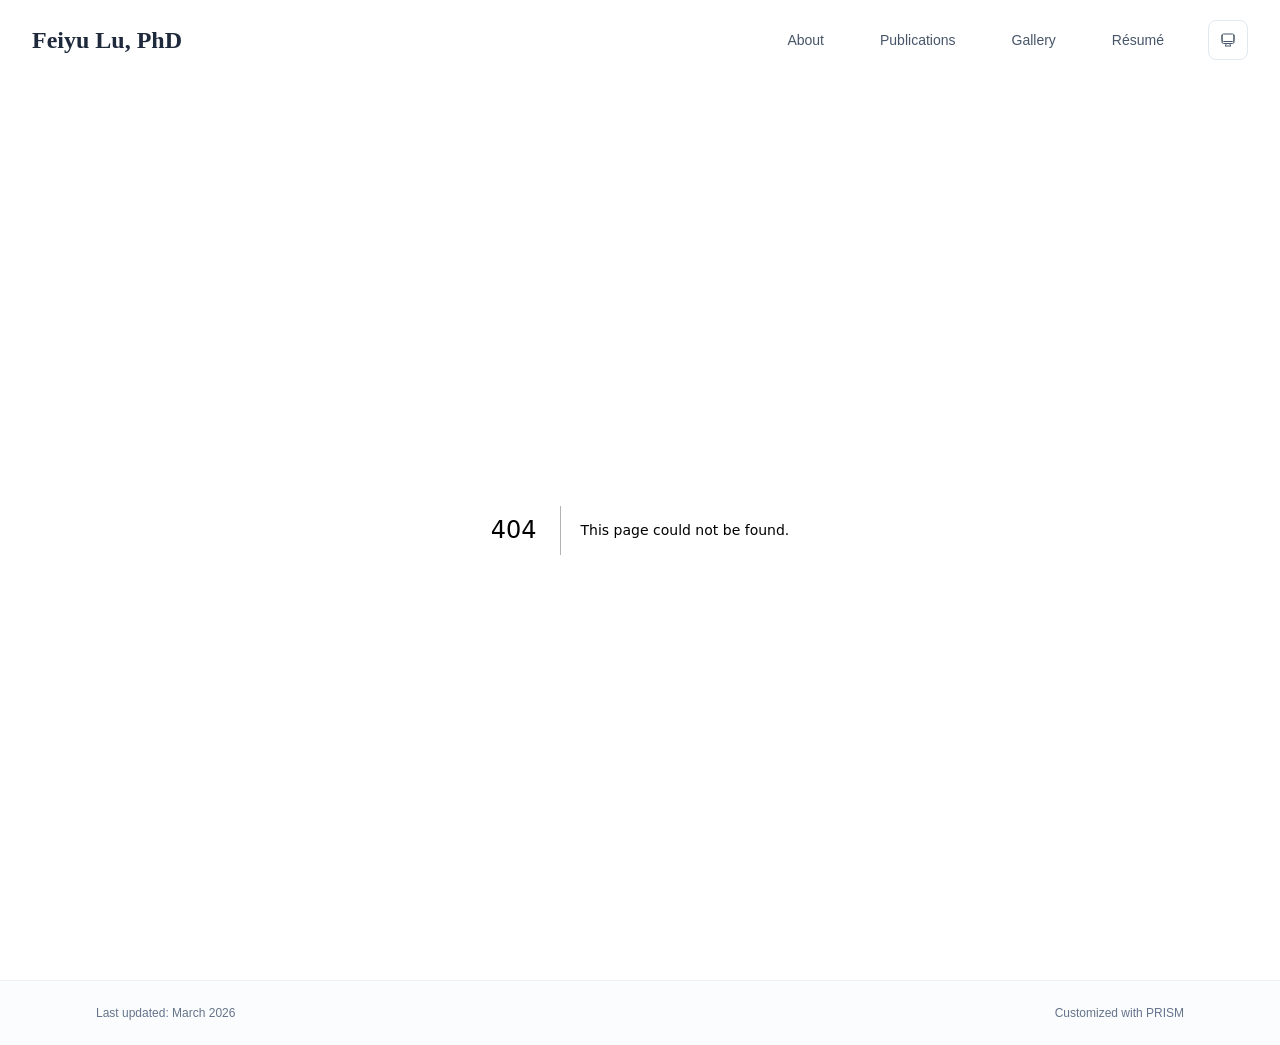
==== commit 616dffdd: "initial commit" ====
--- a/404/index.html
+++ b/404/index.html
@@ -1,4 +1,4 @@
-<!DOCTYPE html><!--wQobKi3UpZus9DdIVsh_N--><html lang="en" class="scroll-smooth"><head><meta charSet="utf-8"/><meta name="viewport" content="width=device-width, initial-scale=1"/><link rel="stylesheet" href="/_next/static/css/d1c5af72691fb62d.css" data-precedence="next"/><link rel="preload" as="script" fetchPriority="low" href="/_next/static/chunks/webpack-32b99883bf220ffe.js"/><script src="/_next/static/chunks/4bd1b696-c023c6e3521b1417.js" async=""></script><script src="/_next/static/chunks/255-e057be79bd379a49.js" async=""></script><script src="/_next/static/chunks/main-app-4c1c8db595376ac7.js" async=""></script><script src="/_next/static/chunks/185-02e5984e85404956.js" async=""></script><script src="/_next/static/chunks/619-9168df9c2a29b74b.js" async=""></script><script src="/_next/static/chunks/599-36b43173d762fc47.js" async=""></script><script src="/_next/static/chunks/app/layout-469c3ac58d4ec14a.js" async=""></script><link rel="icon" href="/FLlogo2.png" type="image/svg+xml"/><link rel="dns-prefetch" href="https://google-fonts.jialeliu.com"/><link rel="preconnect" href="https://google-fonts.jialeliu.com" crossorigin=""/><link rel="preload" as="style" href="https://google-fonts.jialeliu.com/css2?family=Inter:wght@300;400;500;600;700&amp;family=Crimson+Text:ital,wght@0,400;0,600;1,400&amp;display=swap"/><title>404: This page could not be found.</title><meta name="robots" content="noindex"/><title>Feiyu Lu, PhD</title><meta name="description" content="Research Scientist at JPMorganChase."/><meta name="author" content="Feiyu Lu"/><meta name="keywords" content="Feiyu Lu,PhD,Research,Dolby Laboratories"/><meta name="creator" content="Feiyu Lu"/><meta name="publisher" content="Feiyu Lu"/><meta property="og:title" content="Feiyu Lu, PhD"/><meta property="og:description" content="Research Scientist at JPMorganChase."/><meta property="og:site_name" content="Feiyu Lu&#x27;s Website"/><meta property="og:locale" content="en_US"/><meta property="og:type" content="website"/><meta name="twitter:card" content="summary"/><meta name="twitter:title" content="Feiyu Lu, PhD"/><meta name="twitter:description" content="Research Scientist at JPMorganChase."/><link rel="icon" href="/FLlogo2.png"/><link rel="stylesheet" id="gfonts-css" href="https://google-fonts.jialeliu.com/css2?family=Inter:wght@300;400;500;600;700&amp;family=Crimson+Text:ital,wght@0,400;0,600;1,400&amp;display=swap" media="print"/><script>
+<!DOCTYPE html><!--bx5DoGBnXYwKM3SGvC6wf--><html lang="en" class="scroll-smooth"><head><meta charSet="utf-8"/><meta name="viewport" content="width=device-width, initial-scale=1"/><link rel="stylesheet" href="/_next/static/css/d1c5af72691fb62d.css" data-precedence="next"/><link rel="preload" as="script" fetchPriority="low" href="/_next/static/chunks/webpack-32b99883bf220ffe.js"/><script src="/_next/static/chunks/4bd1b696-c023c6e3521b1417.js" async=""></script><script src="/_next/static/chunks/255-e057be79bd379a49.js" async=""></script><script src="/_next/static/chunks/main-app-8730024c91d4fc63.js" async=""></script><script src="/_next/static/chunks/185-02e5984e85404956.js" async=""></script><script src="/_next/static/chunks/619-9168df9c2a29b74b.js" async=""></script><script src="/_next/static/chunks/599-36b43173d762fc47.js" async=""></script><script src="/_next/static/chunks/app/layout-b6f77a097ba0f890.js" async=""></script><link rel="icon" href="/FLlogo2.png" type="image/svg+xml"/><link rel="dns-prefetch" href="https://google-fonts.jialeliu.com"/><link rel="preconnect" href="https://google-fonts.jialeliu.com" crossorigin=""/><link rel="preload" as="style" href="https://google-fonts.jialeliu.com/css2?family=Inter:wght@300;400;500;600;700&amp;family=Crimson+Text:ital,wght@0,400;0,600;1,400&amp;display=swap"/><title>404: This page could not be found.</title><meta name="robots" content="noindex"/><title>Feiyu Lu, PhD</title><meta name="description" content="Research Scientist at JPMorganChase."/><meta name="author" content="Feiyu Lu"/><meta name="keywords" content="Feiyu Lu,PhD,Research,Dolby Laboratories"/><meta name="creator" content="Feiyu Lu"/><meta name="publisher" content="Feiyu Lu"/><meta property="og:title" content="Feiyu Lu, PhD"/><meta property="og:description" content="Research Scientist at JPMorganChase."/><meta property="og:site_name" content="Feiyu Lu&#x27;s Website"/><meta property="og:locale" content="en_US"/><meta property="og:type" content="website"/><meta name="twitter:card" content="summary"/><meta name="twitter:title" content="Feiyu Lu, PhD"/><meta name="twitter:description" content="Research Scientist at JPMorganChase."/><link rel="icon" href="/FLlogo2.png"/><link rel="stylesheet" id="gfonts-css" href="https://google-fonts.jialeliu.com/css2?family=Inter:wght@300;400;500;600;700&amp;family=Crimson+Text:ital,wght@0,400;0,600;1,400&amp;display=swap" media="print"/><script>
               (function(){
                 var l = document.getElementById('gfonts-css');
                 if (!l) return;
@@ -21,4 +21,4 @@
                 root.classList.add('light');
                 root.setAttribute('data-theme', 'light');
               }
-            </script><script src="/_next/static/chunks/polyfills-42372ed130431b0a.js" noModule=""></script></head><body class="font-sans antialiased"><div hidden=""><!--$--><!--/$--></div><div style="visibility:hidden"><nav class="fixed top-0 left-0 right-0 z-50" data-headlessui-state=""><div class="transition-all duration-300 ease-out bg-transparent" style="transform:translateY(-100px)"><div class="max-w-7xl mx-auto px-4 sm:px-6 lg:px-8"><div class="flex justify-between items-center h-16 lg:h-20"><div class="flex-shrink-0" tabindex="0"><a class="text-xl lg:text-2xl font-serif font-semibold text-primary hover:text-accent transition-colors duration-200" href="/">Feiyu Lu, PhD</a></div><div class="hidden lg:block"><div class="ml-10 flex items-center space-x-8"><div class="flex items-baseline space-x-8"><a class="relative px-3 py-2 text-sm font-medium transition-all duration-200 rounded hover:bg-accent/10 hover:shadow-sm text-neutral-600 hover:text-primary" href="/"><span class="relative z-10">About</span></a><a class="relative px-3 py-2 text-sm font-medium transition-all duration-200 rounded hover:bg-accent/10 hover:shadow-sm text-neutral-600 hover:text-primary" href="/publications/"><span class="relative z-10">Publications</span></a><a class="relative px-3 py-2 text-sm font-medium transition-all duration-200 rounded hover:bg-accent/10 hover:shadow-sm text-neutral-600 hover:text-primary" href="/gallery/"><span class="relative z-10">Gallery</span></a><a href="/Feiyu_Lu_Resume.pdf" target="_blank" rel="noopener noreferrer" class="px-3 py-2 text-sm font-medium text-neutral-600 hover:text-primary transition-all duration-200 rounded hover:bg-accent/10 hover:shadow-sm">Résumé</a></div><div class="flex items-center justify-center w-10 h-10 rounded-lg border border-neutral-200 dark:border-[rgba(148,163,184,0.24)] bg-background dark:bg-neutral-800"><div class="w-4 h-4 rounded-full bg-neutral-300 animate-pulse"></div></div></div></div><div class="lg:hidden flex items-center space-x-2"><div class="flex items-center justify-center w-10 h-10 rounded-lg border border-neutral-200 dark:border-[rgba(148,163,184,0.24)] bg-background dark:bg-neutral-800"><div class="w-4 h-4 rounded-full bg-neutral-300 animate-pulse"></div></div><button class="inline-flex items-center justify-center p-2 rounded-md text-neutral-600 hover:text-primary hover:bg-neutral-100 dark:hover:bg-neutral-800 focus:outline-none focus:ring-2 focus:ring-inset focus:ring-accent transition-colors duration-200" id="headlessui-disclosure-button-_R_5pdb_" type="button" aria-expanded="false" data-headlessui-state=""><span class="sr-only">Open main menu</span><div><svg xmlns="http://www.w3.org/2000/svg" fill="none" viewBox="0 0 24 24" stroke-width="1.5" stroke="currentColor" aria-hidden="true" data-slot="icon" class="block h-6 w-6"><path stroke-linecap="round" stroke-linejoin="round" d="M3.75 6.75h16.5M3.75 12h16.5m-16.5 5.25h16.5"></path></svg></div></button></div></div></div></div></nav><main class="min-h-screen pt-16 lg:pt-20"><div style="font-family:system-ui,&quot;Segoe UI&quot;,Roboto,Helvetica,Arial,sans-serif,&quot;Apple Color Emoji&quot;,&quot;Segoe UI Emoji&quot;;height:100vh;text-align:center;display:flex;flex-direction:column;align-items:center;justify-content:center"><div><style>body{color:#000;background:#fff;margin:0}.next-error-h1{border-right:1px solid rgba(0,0,0,.3)}@media (prefers-color-scheme:dark){body{color:#fff;background:#000}.next-error-h1{border-right:1px solid rgba(255,255,255,.3)}}</style><h1 class="next-error-h1" style="display:inline-block;margin:0 20px 0 0;padding:0 23px 0 0;font-size:24px;font-weight:500;vertical-align:top;line-height:49px">404</h1><div style="display:inline-block"><h2 style="font-size:14px;font-weight:400;line-height:49px;margin:0">This page could not be found.</h2></div></div></div><!--$--><!--/$--></main><footer class="border-t border-neutral-200/50 bg-neutral-50/50 dark:bg-neutral-900/50 dark:border-neutral-700/50"><div class="max-w-6xl mx-auto px-4 sm:px-6 lg:px-8 py-6"><div class="flex flex-col sm:flex-row justify-between items-center gap-2"><p class="text-xs text-neutral-500">Last updated: <!-- -->March 2026</p><p class="text-xs text-neutral-500 flex items-center"><a href="https://github.com/xyjoey/PRISM" target="_blank" rel="noopener noreferrer">Customized with PRISM</a></p></div></div></footer></div><script src="/_next/static/chunks/webpack-32b99883bf220ffe.js" id="_R_" async=""></script><script>(self.__next_f=self.__next_f||[]).push([0])</script><script>self.__next_f.push([1,"1:\"$Sreact.fragment\"\n2:I[7558,[\"185\",\"static/chunks/185-02e5984e85404956.js\",\"619\",\"static/chunks/619-9168df9c2a29b74b.js\",\"599\",\"static/chunks/599-36b43173d762fc47.js\",\"177\",\"static/chunks/app/layout-469c3ac58d4ec14a.js\"],\"ThemeProvider\"]\n3:I[9994,[\"185\",\"static/chunks/185-02e5984e85404956.js\",\"619\",\"static/chunks/619-9168df9c2a29b74b.js\",\"599\",\"static/chunks/599-36b43173d762fc47.js\",\"177\",\"static/chunks/app/layout-469c3ac58d4ec14a.js\"],\"default\"]\n4:I[9766,[],\"\"]\n5:I[8924,[],\"\"]\n6:I[7923,[\"185\",\"static/chunks/185-02e5984e85404956.js\",\"619\",\"static/chunks/619-9168df9c2a29b74b.js\",\"599\",\"static/chunks/599-36b43173d762fc47.js\",\"177\",\"static/chunks/app/layout-469c3ac58d4ec14a.js\"],\"default\"]\na:I[7150,[],\"\"]\n:HL[\"/_next/static/css/d1c5af72691fb62d.css\",\"style\"]\n"])</script><script>self.__next_f.push([1,"0:{\"P\":null,\"b\":\"wQobKi3UpZus9DdIVsh-N\",\"p\":\"\",\"c\":[\"\",\"_not-found\",\"\"],\"i\":false,\"f\":[[[\"\",{\"children\":[\"/_not-found\",{\"children\":[\"__PAGE__\",{}]}]},\"$undefined\",\"$undefined\",true],[\"\",[\"$\",\"$1\",\"c\",{\"children\":[[[\"$\",\"link\",\"0\",{\"rel\":\"stylesheet\",\"href\":\"/_next/static/css/d1c5af72691fb62d.css\",\"precedence\":\"next\",\"crossOrigin\":\"$undefined\",\"nonce\":\"$undefined\"}]],[\"$\",\"html\",null,{\"lang\":\"en\",\"className\":\"scroll-smooth\",\"suppressHydrationWarning\":true,\"children\":[[\"$\",\"head\",null,{\"children\":[[\"$\",\"link\",null,{\"rel\":\"icon\",\"href\":\"/FLlogo2.png\",\"type\":\"image/svg+xml\"}],[\"$\",\"link\",null,{\"rel\":\"dns-prefetch\",\"href\":\"https://google-fonts.jialeliu.com\"}],[\"$\",\"link\",null,{\"rel\":\"preconnect\",\"href\":\"https://google-fonts.jialeliu.com\",\"crossOrigin\":\"\"}],[\"$\",\"link\",null,{\"rel\":\"preload\",\"as\":\"style\",\"href\":\"https://google-fonts.jialeliu.com/css2?family=Inter:wght@300;400;500;600;700\u0026family=Crimson+Text:ital,wght@0,400;0,600;1,400\u0026display=swap\"}],[\"$\",\"link\",null,{\"rel\":\"stylesheet\",\"id\":\"gfonts-css\",\"href\":\"https://google-fonts.jialeliu.com/css2?family=Inter:wght@300;400;500;600;700\u0026family=Crimson+Text:ital,wght@0,400;0,600;1,400\u0026display=swap\",\"media\":\"print\"}],[\"$\",\"script\",null,{\"dangerouslySetInnerHTML\":{\"__html\":\"\\n              (function(){\\n                var l = document.getElementById('gfonts-css');\\n                if (!l) return;\\n                if (l.media !== 'all') {\\n                  l.addEventListener('load', function(){ try { l.media = 'all'; } catch(e){} });\\n                }\\n              })();\\n            \"}}],[\"$\",\"noscript\",null,{\"children\":[\"$\",\"link\",null,{\"rel\":\"stylesheet\",\"href\":\"https://google-fonts.jialeliu.com/css2?family=Inter:wght@300;400;500;600;700\u0026family=Crimson+Text:ital,wght@0,400;0,600;1,400\u0026display=swap\"}]}],[\"$\",\"script\",null,{\"dangerouslySetInnerHTML\":{\"__html\":\"\\n              try {\\n                const theme = localStorage.getItem('theme-storage');\\n                const parsed = theme ? JSON.parse(theme) : null;\\n                const setting = parsed?.state?.theme || 'system';\\n                const prefersDark = typeof window !== 'undefined' \u0026\u0026 window.matchMedia \u0026\u0026 window.matchMedia('(prefers-color-scheme: dark)').matches;\\n                const effective = setting === 'dark' ? 'dark' : (setting === 'light' ? 'light' : (prefersDark ? 'dark' : 'light'));\\n                var root = document.documentElement;\\n                root.classList.add(effective);\\n                root.setAttribute('data-theme', effective);\\n              } catch (e) {\\n                var root = document.documentElement;\\n                root.classList.add('light');\\n                root.setAttribute('data-theme', 'light');\\n              }\\n            \"}}]]}],[\"$\",\"body\",null,{\"className\":\"font-sans antialiased\",\"children\":[\"$\",\"$L2\",null,{\"children\":[[\"$\",\"$L3\",null,{\"items\":[{\"title\":\"About\",\"type\":\"page\",\"target\":\"about\",\"href\":\"/\"},{\"title\":\"Publications\",\"type\":\"page\",\"target\":\"publications\",\"href\":\"/publications\"},{\"title\":\"Gallery\",\"type\":\"page\",\"target\":\"gallery\",\"href\":\"/gallery\"},{\"title\":\"Résumé\",\"type\":\"link\",\"target\":\"cv\",\"href\":\"/Feiyu_Lu_Resume.pdf\",\"external\":true}],\"siteTitle\":\"Feiyu Lu, PhD\",\"enableOnePageMode\":false}],[\"$\",\"main\",null,{\"className\":\"min-h-screen pt-16 lg:pt-20\",\"children\":[\"$\",\"$L4\",null,{\"parallelRouterKey\":\"children\",\"error\":\"$undefined\",\"errorStyles\":\"$undefined\",\"errorScripts\":\"$undefined\",\"template\":[\"$\",\"$L5\",null,{}],\"templateStyles\":\"$undefined\",\"templateScripts\":\"$undefined\",\"notFound\":\"$undefined\",\"forbidden\":\"$undefined\",\"unauthorized\":\"$undefined\"}]}],[\"$\",\"$L6\",null,{\"lastUpdated\":\"March 2026\"}]]}]}]]}]]}],{\"children\":[\"/_not-found\",[\"$\",\"$1\",\"c\",{\"children\":[null,[\"$\",\"$L4\",null,{\"parallelRouterKey\":\"children\",\"error\":\"$undefined\",\"errorStyles\":\"$undefined\",\"errorScripts\":\"$undefined\",\"template\":[\"$\",\"$L5\",null,{}],\"templateStyles\":\"$undefined\",\"templateScripts\":\"$undefined\",\"notFound\":\"$undefined\",\"forbidden\":\"$undefined\",\"unauthorized\":\"$undefined\"}]]}],{\"children\":[\"__PAGE__\",[\"$\",\"$1\",\"c\",{\"children\":[[[\"$\",\"title\",null,{\"children\":\"404: This page could not be found.\"}],[\"$\",\"div\",null,{\"style\":{\"fontFamily\":\"system-ui,\\\"Segoe UI\\\",Roboto,Helvetica,Arial,sans-serif,\\\"Apple Color Emoji\\\",\\\"Segoe UI Emoji\\\"\",\"height\":\"100vh\",\"textAlign\":\"center\",\"display\":\"flex\",\"flexDirection\":\"column\",\"alignItems\":\"center\",\"justifyContent\":\"center\"},\"children\":\"$L7\"}]],null,\"$L8\"]}],{},null,false]},null,false]},null,false],\"$L9\",false]],\"m\":\"$undefined\",\"G\":[\"$a\",[]],\"s\":false,\"S\":true}\n"])</script><script>self.__next_f.push([1,"b:I[4431,[],\"OutletBoundary\"]\nd:I[5278,[],\"AsyncMetadataOutlet\"]\nf:I[4431,[],\"ViewportBoundary\"]\n11:I[4431,[],\"MetadataBoundary\"]\n12:\"$Sreact.suspense\"\n"])</script><script>self.__next_f.push([1,"7:[\"$\",\"div\",null,{\"children\":[[\"$\",\"style\",null,{\"dangerouslySetInnerHTML\":{\"__html\":\"body{color:#000;background:#fff;margin:0}.next-error-h1{border-right:1px solid rgba(0,0,0,.3)}@media (prefers-color-scheme:dark){body{color:#fff;background:#000}.next-error-h1{border-right:1px solid rgba(255,255,255,.3)}}\"}}],[\"$\",\"h1\",null,{\"className\":\"next-error-h1\",\"style\":{\"display\":\"inline-block\",\"margin\":\"0 20px 0 0\",\"padding\":\"0 23px 0 0\",\"fontSize\":24,\"fontWeight\":500,\"verticalAlign\":\"top\",\"lineHeight\":\"49px\"},\"children\":404}],[\"$\",\"div\",null,{\"style\":{\"display\":\"inline-block\"},\"children\":[\"$\",\"h2\",null,{\"style\":{\"fontSize\":14,\"fontWeight\":400,\"lineHeight\":\"49px\",\"margin\":0},\"children\":\"This page could not be found.\"}]}]]}]\n"])</script><script>self.__next_f.push([1,"8:[\"$\",\"$Lb\",null,{\"children\":[\"$Lc\",[\"$\",\"$Ld\",null,{\"promise\":\"$@e\"}]]}]\n9:[\"$\",\"$1\",\"h\",{\"children\":[[\"$\",\"meta\",null,{\"name\":\"robots\",\"content\":\"noindex\"}],[[\"$\",\"$Lf\",null,{\"children\":\"$L10\"}],null],[\"$\",\"$L11\",null,{\"children\":[\"$\",\"div\",null,{\"hidden\":true,\"children\":[\"$\",\"$12\",null,{\"fallback\":null,\"children\":\"$L13\"}]}]}]]}]\n"])</script><script>self.__next_f.push([1,"10:[[\"$\",\"meta\",\"0\",{\"charSet\":\"utf-8\"}],[\"$\",\"meta\",\"1\",{\"name\":\"viewport\",\"content\":\"width=device-width, initial-scale=1\"}]]\nc:null\n"])</script><script>self.__next_f.push([1,"14:I[622,[],\"IconMark\"]\n"])</script><script>self.__next_f.push([1,"e:{\"metadata\":[[\"$\",\"title\",\"0\",{\"children\":\"Feiyu Lu, PhD\"}],[\"$\",\"meta\",\"1\",{\"name\":\"description\",\"content\":\"Research Scientist at JPMorganChase.\"}],[\"$\",\"meta\",\"2\",{\"name\":\"author\",\"content\":\"Feiyu Lu\"}],[\"$\",\"meta\",\"3\",{\"name\":\"keywords\",\"content\":\"Feiyu Lu,PhD,Research,Dolby Laboratories\"}],[\"$\",\"meta\",\"4\",{\"name\":\"creator\",\"content\":\"Feiyu Lu\"}],[\"$\",\"meta\",\"5\",{\"name\":\"publisher\",\"content\":\"Feiyu Lu\"}],[\"$\",\"meta\",\"6\",{\"property\":\"og:title\",\"content\":\"Feiyu Lu, PhD\"}],[\"$\",\"meta\",\"7\",{\"property\":\"og:description\",\"content\":\"Research Scientist at JPMorganChase.\"}],[\"$\",\"meta\",\"8\",{\"property\":\"og:site_name\",\"content\":\"Feiyu Lu's Website\"}],[\"$\",\"meta\",\"9\",{\"property\":\"og:locale\",\"content\":\"en_US\"}],[\"$\",\"meta\",\"10\",{\"property\":\"og:type\",\"content\":\"website\"}],[\"$\",\"meta\",\"11\",{\"name\":\"twitter:card\",\"content\":\"summary\"}],[\"$\",\"meta\",\"12\",{\"name\":\"twitter:title\",\"content\":\"Feiyu Lu, PhD\"}],[\"$\",\"meta\",\"13\",{\"name\":\"twitter:description\",\"content\":\"Research Scientist at JPMorganChase.\"}],[\"$\",\"link\",\"14\",{\"rel\":\"icon\",\"href\":\"/FLlogo2.png\"}],[\"$\",\"$L14\",\"15\",{}]],\"error\":null,\"digest\":\"$undefined\"}\n"])</script><script>self.__next_f.push([1,"13:\"$e:metadata\"\n"])</script></body></html>+            </script><script src="/_next/static/chunks/polyfills-42372ed130431b0a.js" noModule=""></script></head><body class="font-sans antialiased"><div hidden=""><!--$--><!--/$--></div><div style="visibility:hidden"><nav class="fixed top-0 left-0 right-0 z-50" data-headlessui-state=""><div class="transition-all duration-300 ease-out bg-transparent" style="transform:translateY(-100px)"><div class="max-w-7xl mx-auto px-4 sm:px-6 lg:px-8"><div class="flex justify-between items-center h-16 lg:h-20"><div class="flex-shrink-0" tabindex="0"><a class="text-xl lg:text-2xl font-serif font-semibold text-primary hover:text-accent transition-colors duration-200" href="/">Feiyu Lu, PhD</a></div><div class="hidden lg:block"><div class="ml-10 flex items-center space-x-8"><div class="flex items-baseline space-x-8"><a class="relative px-3 py-2 text-sm font-medium transition-all duration-200 rounded hover:bg-accent/10 hover:shadow-sm text-neutral-600 hover:text-primary" href="/"><span class="relative z-10">About</span></a><a class="relative px-3 py-2 text-sm font-medium transition-all duration-200 rounded hover:bg-accent/10 hover:shadow-sm text-neutral-600 hover:text-primary" href="/publications/"><span class="relative z-10">Publications</span></a><a class="relative px-3 py-2 text-sm font-medium transition-all duration-200 rounded hover:bg-accent/10 hover:shadow-sm text-neutral-600 hover:text-primary" href="/gallery/"><span class="relative z-10">Gallery</span></a><a href="/Feiyu_Lu_Resume.pdf" target="_blank" rel="noopener noreferrer" class="px-3 py-2 text-sm font-medium text-neutral-600 hover:text-primary transition-all duration-200 rounded hover:bg-accent/10 hover:shadow-sm">Résumé</a></div><div class="flex items-center justify-center w-10 h-10 rounded-lg border border-neutral-200 dark:border-[rgba(148,163,184,0.24)] bg-background dark:bg-neutral-800"><div class="w-4 h-4 rounded-full bg-neutral-300 animate-pulse"></div></div></div></div><div class="lg:hidden flex items-center space-x-2"><div class="flex items-center justify-center w-10 h-10 rounded-lg border border-neutral-200 dark:border-[rgba(148,163,184,0.24)] bg-background dark:bg-neutral-800"><div class="w-4 h-4 rounded-full bg-neutral-300 animate-pulse"></div></div><button class="inline-flex items-center justify-center p-2 rounded-md text-neutral-600 hover:text-primary hover:bg-neutral-100 dark:hover:bg-neutral-800 focus:outline-none focus:ring-2 focus:ring-inset focus:ring-accent transition-colors duration-200" id="headlessui-disclosure-button-_R_5pdb_" type="button" aria-expanded="false" data-headlessui-state=""><span class="sr-only">Open main menu</span><div><svg xmlns="http://www.w3.org/2000/svg" fill="none" viewBox="0 0 24 24" stroke-width="1.5" stroke="currentColor" aria-hidden="true" data-slot="icon" class="block h-6 w-6"><path stroke-linecap="round" stroke-linejoin="round" d="M3.75 6.75h16.5M3.75 12h16.5m-16.5 5.25h16.5"></path></svg></div></button></div></div></div></div></nav><main class="min-h-screen pt-16 lg:pt-20"><div style="font-family:system-ui,&quot;Segoe UI&quot;,Roboto,Helvetica,Arial,sans-serif,&quot;Apple Color Emoji&quot;,&quot;Segoe UI Emoji&quot;;height:100vh;text-align:center;display:flex;flex-direction:column;align-items:center;justify-content:center"><div><style>body{color:#000;background:#fff;margin:0}.next-error-h1{border-right:1px solid rgba(0,0,0,.3)}@media (prefers-color-scheme:dark){body{color:#fff;background:#000}.next-error-h1{border-right:1px solid rgba(255,255,255,.3)}}</style><h1 class="next-error-h1" style="display:inline-block;margin:0 20px 0 0;padding:0 23px 0 0;font-size:24px;font-weight:500;vertical-align:top;line-height:49px">404</h1><div style="display:inline-block"><h2 style="font-size:14px;font-weight:400;line-height:49px;margin:0">This page could not be found.</h2></div></div></div><!--$--><!--/$--></main><footer class="border-t border-neutral-200/50 bg-neutral-50/50 dark:bg-neutral-900/50 dark:border-neutral-700/50"><div class="max-w-6xl mx-auto px-4 sm:px-6 lg:px-8 py-6"><div class="flex flex-col sm:flex-row justify-between items-center gap-2"><p class="text-xs text-neutral-500">Last updated: <!-- -->March 2026</p><p class="text-xs text-neutral-500 flex items-center"><a href="https://github.com/xyjoey/PRISM" target="_blank" rel="noopener noreferrer">Customized with PRISM</a></p></div></div></footer></div><script src="/_next/static/chunks/webpack-32b99883bf220ffe.js" id="_R_" async=""></script><script>(self.__next_f=self.__next_f||[]).push([0])</script><script>self.__next_f.push([1,"1:\"$Sreact.fragment\"\n2:I[7558,[\"185\",\"static/chunks/185-02e5984e85404956.js\",\"619\",\"static/chunks/619-9168df9c2a29b74b.js\",\"599\",\"static/chunks/599-36b43173d762fc47.js\",\"177\",\"static/chunks/app/layout-b6f77a097ba0f890.js\"],\"ThemeProvider\"]\n3:I[9994,[\"185\",\"static/chunks/185-02e5984e85404956.js\",\"619\",\"static/chunks/619-9168df9c2a29b74b.js\",\"599\",\"static/chunks/599-36b43173d762fc47.js\",\"177\",\"static/chunks/app/layout-b6f77a097ba0f890.js\"],\"default\"]\n4:I[9766,[],\"\"]\n5:I[8924,[],\"\"]\n6:I[7923,[\"185\",\"static/chunks/185-02e5984e85404956.js\",\"619\",\"static/chunks/619-9168df9c2a29b74b.js\",\"599\",\"static/chunks/599-36b43173d762fc47.js\",\"177\",\"static/chunks/app/layout-b6f77a097ba0f890.js\"],\"default\"]\na:I[7150,[],\"\"]\n:HL[\"/_next/static/css/d1c5af72691fb62d.css\",\"style\"]\n"])</script><script>self.__next_f.push([1,"0:{\"P\":null,\"b\":\"bx5DoGBnXYwKM3SGvC6wf\",\"p\":\"\",\"c\":[\"\",\"_not-found\",\"\"],\"i\":false,\"f\":[[[\"\",{\"children\":[\"/_not-found\",{\"children\":[\"__PAGE__\",{}]}]},\"$undefined\",\"$undefined\",true],[\"\",[\"$\",\"$1\",\"c\",{\"children\":[[[\"$\",\"link\",\"0\",{\"rel\":\"stylesheet\",\"href\":\"/_next/static/css/d1c5af72691fb62d.css\",\"precedence\":\"next\",\"crossOrigin\":\"$undefined\",\"nonce\":\"$undefined\"}]],[\"$\",\"html\",null,{\"lang\":\"en\",\"className\":\"scroll-smooth\",\"suppressHydrationWarning\":true,\"children\":[[\"$\",\"head\",null,{\"children\":[[\"$\",\"link\",null,{\"rel\":\"icon\",\"href\":\"/FLlogo2.png\",\"type\":\"image/svg+xml\"}],[\"$\",\"link\",null,{\"rel\":\"dns-prefetch\",\"href\":\"https://google-fonts.jialeliu.com\"}],[\"$\",\"link\",null,{\"rel\":\"preconnect\",\"href\":\"https://google-fonts.jialeliu.com\",\"crossOrigin\":\"\"}],[\"$\",\"link\",null,{\"rel\":\"preload\",\"as\":\"style\",\"href\":\"https://google-fonts.jialeliu.com/css2?family=Inter:wght@300;400;500;600;700\u0026family=Crimson+Text:ital,wght@0,400;0,600;1,400\u0026display=swap\"}],[\"$\",\"link\",null,{\"rel\":\"stylesheet\",\"id\":\"gfonts-css\",\"href\":\"https://google-fonts.jialeliu.com/css2?family=Inter:wght@300;400;500;600;700\u0026family=Crimson+Text:ital,wght@0,400;0,600;1,400\u0026display=swap\",\"media\":\"print\"}],[\"$\",\"script\",null,{\"dangerouslySetInnerHTML\":{\"__html\":\"\\n              (function(){\\n                var l = document.getElementById('gfonts-css');\\n                if (!l) return;\\n                if (l.media !== 'all') {\\n                  l.addEventListener('load', function(){ try { l.media = 'all'; } catch(e){} });\\n                }\\n              })();\\n            \"}}],[\"$\",\"noscript\",null,{\"children\":[\"$\",\"link\",null,{\"rel\":\"stylesheet\",\"href\":\"https://google-fonts.jialeliu.com/css2?family=Inter:wght@300;400;500;600;700\u0026family=Crimson+Text:ital,wght@0,400;0,600;1,400\u0026display=swap\"}]}],[\"$\",\"script\",null,{\"dangerouslySetInnerHTML\":{\"__html\":\"\\n              try {\\n                const theme = localStorage.getItem('theme-storage');\\n                const parsed = theme ? JSON.parse(theme) : null;\\n                const setting = parsed?.state?.theme || 'system';\\n                const prefersDark = typeof window !== 'undefined' \u0026\u0026 window.matchMedia \u0026\u0026 window.matchMedia('(prefers-color-scheme: dark)').matches;\\n                const effective = setting === 'dark' ? 'dark' : (setting === 'light' ? 'light' : (prefersDark ? 'dark' : 'light'));\\n                var root = document.documentElement;\\n                root.classList.add(effective);\\n                root.setAttribute('data-theme', effective);\\n              } catch (e) {\\n                var root = document.documentElement;\\n                root.classList.add('light');\\n                root.setAttribute('data-theme', 'light');\\n              }\\n            \"}}]]}],[\"$\",\"body\",null,{\"className\":\"font-sans antialiased\",\"children\":[\"$\",\"$L2\",null,{\"children\":[[\"$\",\"$L3\",null,{\"items\":[{\"title\":\"About\",\"type\":\"page\",\"target\":\"about\",\"href\":\"/\"},{\"title\":\"Publications\",\"type\":\"page\",\"target\":\"publications\",\"href\":\"/publications\"},{\"title\":\"Gallery\",\"type\":\"page\",\"target\":\"gallery\",\"href\":\"/gallery\"},{\"title\":\"Résumé\",\"type\":\"link\",\"target\":\"cv\",\"href\":\"/Feiyu_Lu_Resume.pdf\",\"external\":true}],\"siteTitle\":\"Feiyu Lu, PhD\",\"enableOnePageMode\":false}],[\"$\",\"main\",null,{\"className\":\"min-h-screen pt-16 lg:pt-20\",\"children\":[\"$\",\"$L4\",null,{\"parallelRouterKey\":\"children\",\"error\":\"$undefined\",\"errorStyles\":\"$undefined\",\"errorScripts\":\"$undefined\",\"template\":[\"$\",\"$L5\",null,{}],\"templateStyles\":\"$undefined\",\"templateScripts\":\"$undefined\",\"notFound\":\"$undefined\",\"forbidden\":\"$undefined\",\"unauthorized\":\"$undefined\"}]}],[\"$\",\"$L6\",null,{\"lastUpdated\":\"March 2026\"}]]}]}]]}]]}],{\"children\":[\"/_not-found\",[\"$\",\"$1\",\"c\",{\"children\":[null,[\"$\",\"$L4\",null,{\"parallelRouterKey\":\"children\",\"error\":\"$undefined\",\"errorStyles\":\"$undefined\",\"errorScripts\":\"$undefined\",\"template\":[\"$\",\"$L5\",null,{}],\"templateStyles\":\"$undefined\",\"templateScripts\":\"$undefined\",\"notFound\":\"$undefined\",\"forbidden\":\"$undefined\",\"unauthorized\":\"$undefined\"}]]}],{\"children\":[\"__PAGE__\",[\"$\",\"$1\",\"c\",{\"children\":[[[\"$\",\"title\",null,{\"children\":\"404: This page could not be found.\"}],[\"$\",\"div\",null,{\"style\":{\"fontFamily\":\"system-ui,\\\"Segoe UI\\\",Roboto,Helvetica,Arial,sans-serif,\\\"Apple Color Emoji\\\",\\\"Segoe UI Emoji\\\"\",\"height\":\"100vh\",\"textAlign\":\"center\",\"display\":\"flex\",\"flexDirection\":\"column\",\"alignItems\":\"center\",\"justifyContent\":\"center\"},\"children\":\"$L7\"}]],null,\"$L8\"]}],{},null,false]},null,false]},null,false],\"$L9\",false]],\"m\":\"$undefined\",\"G\":[\"$a\",[]],\"s\":false,\"S\":true}\n"])</script><script>self.__next_f.push([1,"b:I[4431,[],\"OutletBoundary\"]\nd:I[5278,[],\"AsyncMetadataOutlet\"]\nf:I[4431,[],\"ViewportBoundary\"]\n11:I[4431,[],\"MetadataBoundary\"]\n12:\"$Sreact.suspense\"\n"])</script><script>self.__next_f.push([1,"7:[\"$\",\"div\",null,{\"children\":[[\"$\",\"style\",null,{\"dangerouslySetInnerHTML\":{\"__html\":\"body{color:#000;background:#fff;margin:0}.next-error-h1{border-right:1px solid rgba(0,0,0,.3)}@media (prefers-color-scheme:dark){body{color:#fff;background:#000}.next-error-h1{border-right:1px solid rgba(255,255,255,.3)}}\"}}],[\"$\",\"h1\",null,{\"className\":\"next-error-h1\",\"style\":{\"display\":\"inline-block\",\"margin\":\"0 20px 0 0\",\"padding\":\"0 23px 0 0\",\"fontSize\":24,\"fontWeight\":500,\"verticalAlign\":\"top\",\"lineHeight\":\"49px\"},\"children\":404}],[\"$\",\"div\",null,{\"style\":{\"display\":\"inline-block\"},\"children\":[\"$\",\"h2\",null,{\"style\":{\"fontSize\":14,\"fontWeight\":400,\"lineHeight\":\"49px\",\"margin\":0},\"children\":\"This page could not be found.\"}]}]]}]\n"])</script><script>self.__next_f.push([1,"8:[\"$\",\"$Lb\",null,{\"children\":[\"$Lc\",[\"$\",\"$Ld\",null,{\"promise\":\"$@e\"}]]}]\n9:[\"$\",\"$1\",\"h\",{\"children\":[[\"$\",\"meta\",null,{\"name\":\"robots\",\"content\":\"noindex\"}],[[\"$\",\"$Lf\",null,{\"children\":\"$L10\"}],null],[\"$\",\"$L11\",null,{\"children\":[\"$\",\"div\",null,{\"hidden\":true,\"children\":[\"$\",\"$12\",null,{\"fallback\":null,\"children\":\"$L13\"}]}]}]]}]\n"])</script><script>self.__next_f.push([1,"10:[[\"$\",\"meta\",\"0\",{\"charSet\":\"utf-8\"}],[\"$\",\"meta\",\"1\",{\"name\":\"viewport\",\"content\":\"width=device-width, initial-scale=1\"}]]\nc:null\n"])</script><script>self.__next_f.push([1,"14:I[622,[],\"IconMark\"]\n"])</script><script>self.__next_f.push([1,"e:{\"metadata\":[[\"$\",\"title\",\"0\",{\"children\":\"Feiyu Lu, PhD\"}],[\"$\",\"meta\",\"1\",{\"name\":\"description\",\"content\":\"Research Scientist at JPMorganChase.\"}],[\"$\",\"meta\",\"2\",{\"name\":\"author\",\"content\":\"Feiyu Lu\"}],[\"$\",\"meta\",\"3\",{\"name\":\"keywords\",\"content\":\"Feiyu Lu,PhD,Research,Dolby Laboratories\"}],[\"$\",\"meta\",\"4\",{\"name\":\"creator\",\"content\":\"Feiyu Lu\"}],[\"$\",\"meta\",\"5\",{\"name\":\"publisher\",\"content\":\"Feiyu Lu\"}],[\"$\",\"meta\",\"6\",{\"property\":\"og:title\",\"content\":\"Feiyu Lu, PhD\"}],[\"$\",\"meta\",\"7\",{\"property\":\"og:description\",\"content\":\"Research Scientist at JPMorganChase.\"}],[\"$\",\"meta\",\"8\",{\"property\":\"og:site_name\",\"content\":\"Feiyu Lu's Website\"}],[\"$\",\"meta\",\"9\",{\"property\":\"og:locale\",\"content\":\"en_US\"}],[\"$\",\"meta\",\"10\",{\"property\":\"og:type\",\"content\":\"website\"}],[\"$\",\"meta\",\"11\",{\"name\":\"twitter:card\",\"content\":\"summary\"}],[\"$\",\"meta\",\"12\",{\"name\":\"twitter:title\",\"content\":\"Feiyu Lu, PhD\"}],[\"$\",\"meta\",\"13\",{\"name\":\"twitter:description\",\"content\":\"Research Scientist at JPMorganChase.\"}],[\"$\",\"link\",\"14\",{\"rel\":\"icon\",\"href\":\"/FLlogo2.png\"}],[\"$\",\"$L14\",\"15\",{}]],\"error\":null,\"digest\":\"$undefined\"}\n"])</script><script>self.__next_f.push([1,"13:\"$e:metadata\"\n"])</script></body></html>
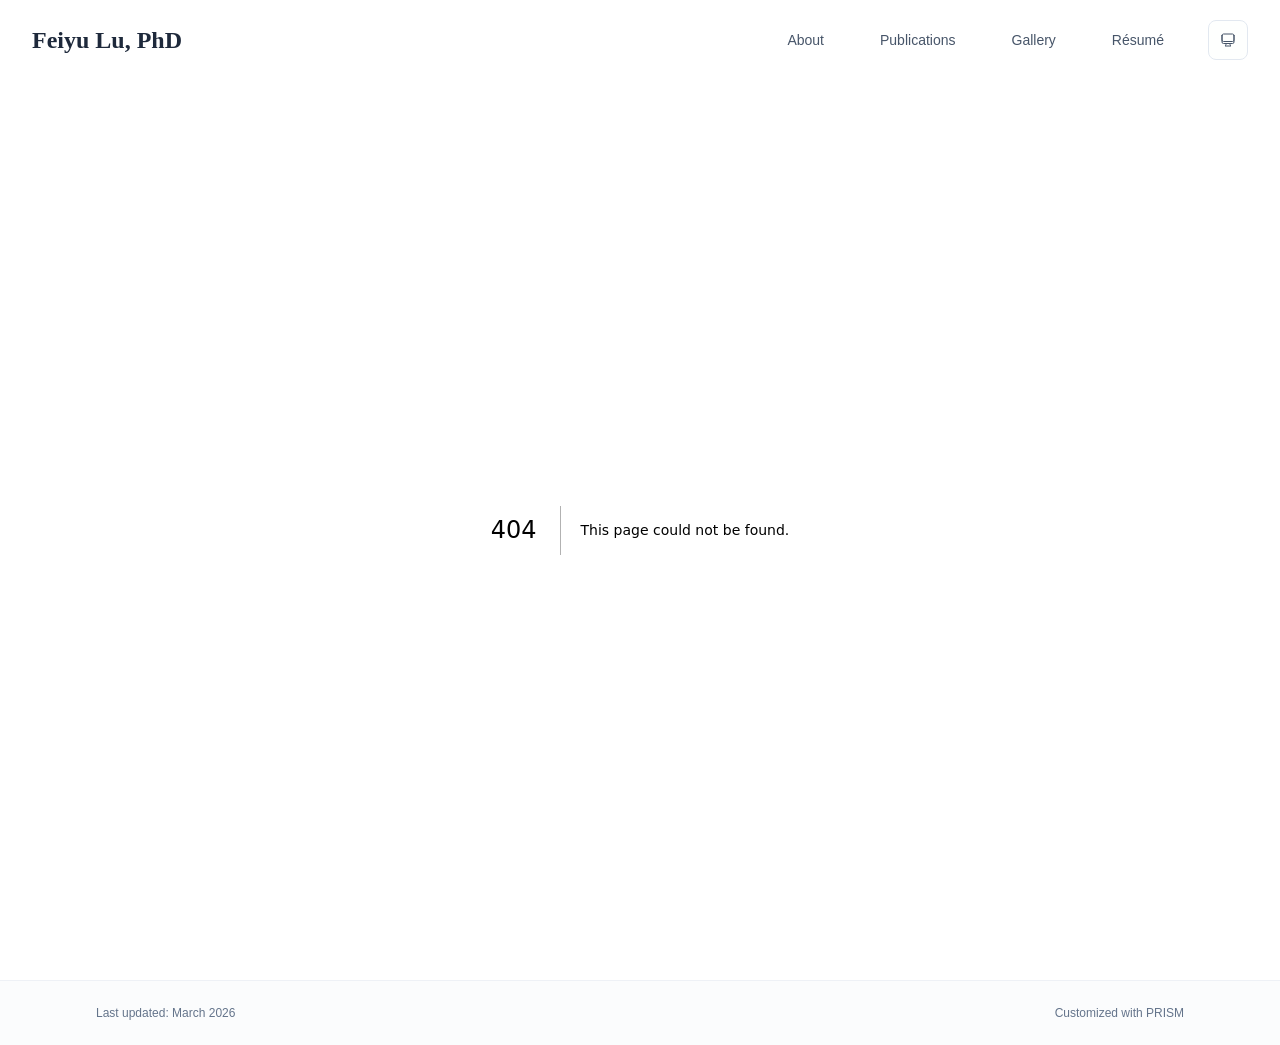
==== commit 8b500614: "initial commit" ====
--- a/404/index.html
+++ b/404/index.html
@@ -1,4 +1,4 @@
-<!DOCTYPE html><!--bx5DoGBnXYwKM3SGvC6wf--><html lang="en" class="scroll-smooth"><head><meta charSet="utf-8"/><meta name="viewport" content="width=device-width, initial-scale=1"/><link rel="stylesheet" href="/_next/static/css/d1c5af72691fb62d.css" data-precedence="next"/><link rel="preload" as="script" fetchPriority="low" href="/_next/static/chunks/webpack-32b99883bf220ffe.js"/><script src="/_next/static/chunks/4bd1b696-c023c6e3521b1417.js" async=""></script><script src="/_next/static/chunks/255-e057be79bd379a49.js" async=""></script><script src="/_next/static/chunks/main-app-8730024c91d4fc63.js" async=""></script><script src="/_next/static/chunks/185-02e5984e85404956.js" async=""></script><script src="/_next/static/chunks/619-9168df9c2a29b74b.js" async=""></script><script src="/_next/static/chunks/599-36b43173d762fc47.js" async=""></script><script src="/_next/static/chunks/app/layout-b6f77a097ba0f890.js" async=""></script><link rel="icon" href="/FLlogo2.png" type="image/svg+xml"/><link rel="dns-prefetch" href="https://google-fonts.jialeliu.com"/><link rel="preconnect" href="https://google-fonts.jialeliu.com" crossorigin=""/><link rel="preload" as="style" href="https://google-fonts.jialeliu.com/css2?family=Inter:wght@300;400;500;600;700&amp;family=Crimson+Text:ital,wght@0,400;0,600;1,400&amp;display=swap"/><title>404: This page could not be found.</title><meta name="robots" content="noindex"/><title>Feiyu Lu, PhD</title><meta name="description" content="Research Scientist at JPMorganChase."/><meta name="author" content="Feiyu Lu"/><meta name="keywords" content="Feiyu Lu,PhD,Research,Dolby Laboratories"/><meta name="creator" content="Feiyu Lu"/><meta name="publisher" content="Feiyu Lu"/><meta property="og:title" content="Feiyu Lu, PhD"/><meta property="og:description" content="Research Scientist at JPMorganChase."/><meta property="og:site_name" content="Feiyu Lu&#x27;s Website"/><meta property="og:locale" content="en_US"/><meta property="og:type" content="website"/><meta name="twitter:card" content="summary"/><meta name="twitter:title" content="Feiyu Lu, PhD"/><meta name="twitter:description" content="Research Scientist at JPMorganChase."/><link rel="icon" href="/FLlogo2.png"/><link rel="stylesheet" id="gfonts-css" href="https://google-fonts.jialeliu.com/css2?family=Inter:wght@300;400;500;600;700&amp;family=Crimson+Text:ital,wght@0,400;0,600;1,400&amp;display=swap" media="print"/><script>
+<!DOCTYPE html><!--OcD5rvCcOFqS3wn6H7fRS--><html lang="en" class="scroll-smooth"><head><meta charSet="utf-8"/><meta name="viewport" content="width=device-width, initial-scale=1"/><link rel="stylesheet" href="/_next/static/css/d1c5af72691fb62d.css" data-precedence="next"/><link rel="preload" as="script" fetchPriority="low" href="/_next/static/chunks/webpack-32b99883bf220ffe.js"/><script src="/_next/static/chunks/4bd1b696-c023c6e3521b1417.js" async=""></script><script src="/_next/static/chunks/255-e057be79bd379a49.js" async=""></script><script src="/_next/static/chunks/main-app-8730024c91d4fc63.js" async=""></script><script src="/_next/static/chunks/185-02e5984e85404956.js" async=""></script><script src="/_next/static/chunks/619-9168df9c2a29b74b.js" async=""></script><script src="/_next/static/chunks/599-36b43173d762fc47.js" async=""></script><script src="/_next/static/chunks/app/layout-b6f77a097ba0f890.js" async=""></script><link rel="icon" href="/FLlogo2.png" type="image/svg+xml"/><link rel="dns-prefetch" href="https://google-fonts.jialeliu.com"/><link rel="preconnect" href="https://google-fonts.jialeliu.com" crossorigin=""/><link rel="preload" as="style" href="https://google-fonts.jialeliu.com/css2?family=Inter:wght@300;400;500;600;700&amp;family=Crimson+Text:ital,wght@0,400;0,600;1,400&amp;display=swap"/><title>404: This page could not be found.</title><meta name="robots" content="noindex"/><title>Feiyu Lu, PhD</title><meta name="description" content="Research Scientist at JPMorganChase."/><meta name="author" content="Feiyu Lu"/><meta name="keywords" content="Feiyu Lu,PhD,Research,Dolby Laboratories"/><meta name="creator" content="Feiyu Lu"/><meta name="publisher" content="Feiyu Lu"/><meta property="og:title" content="Feiyu Lu, PhD"/><meta property="og:description" content="Research Scientist at JPMorganChase."/><meta property="og:site_name" content="Feiyu Lu&#x27;s Website"/><meta property="og:locale" content="en_US"/><meta property="og:type" content="website"/><meta name="twitter:card" content="summary"/><meta name="twitter:title" content="Feiyu Lu, PhD"/><meta name="twitter:description" content="Research Scientist at JPMorganChase."/><link rel="icon" href="/FLlogo2.png"/><link rel="stylesheet" id="gfonts-css" href="https://google-fonts.jialeliu.com/css2?family=Inter:wght@300;400;500;600;700&amp;family=Crimson+Text:ital,wght@0,400;0,600;1,400&amp;display=swap" media="print"/><script>
               (function(){
                 var l = document.getElementById('gfonts-css');
                 if (!l) return;
@@ -21,4 +21,4 @@
                 root.classList.add('light');
                 root.setAttribute('data-theme', 'light');
               }
-            </script><script src="/_next/static/chunks/polyfills-42372ed130431b0a.js" noModule=""></script></head><body class="font-sans antialiased"><div hidden=""><!--$--><!--/$--></div><div style="visibility:hidden"><nav class="fixed top-0 left-0 right-0 z-50" data-headlessui-state=""><div class="transition-all duration-300 ease-out bg-transparent" style="transform:translateY(-100px)"><div class="max-w-7xl mx-auto px-4 sm:px-6 lg:px-8"><div class="flex justify-between items-center h-16 lg:h-20"><div class="flex-shrink-0" tabindex="0"><a class="text-xl lg:text-2xl font-serif font-semibold text-primary hover:text-accent transition-colors duration-200" href="/">Feiyu Lu, PhD</a></div><div class="hidden lg:block"><div class="ml-10 flex items-center space-x-8"><div class="flex items-baseline space-x-8"><a class="relative px-3 py-2 text-sm font-medium transition-all duration-200 rounded hover:bg-accent/10 hover:shadow-sm text-neutral-600 hover:text-primary" href="/"><span class="relative z-10">About</span></a><a class="relative px-3 py-2 text-sm font-medium transition-all duration-200 rounded hover:bg-accent/10 hover:shadow-sm text-neutral-600 hover:text-primary" href="/publications/"><span class="relative z-10">Publications</span></a><a class="relative px-3 py-2 text-sm font-medium transition-all duration-200 rounded hover:bg-accent/10 hover:shadow-sm text-neutral-600 hover:text-primary" href="/gallery/"><span class="relative z-10">Gallery</span></a><a href="/Feiyu_Lu_Resume.pdf" target="_blank" rel="noopener noreferrer" class="px-3 py-2 text-sm font-medium text-neutral-600 hover:text-primary transition-all duration-200 rounded hover:bg-accent/10 hover:shadow-sm">Résumé</a></div><div class="flex items-center justify-center w-10 h-10 rounded-lg border border-neutral-200 dark:border-[rgba(148,163,184,0.24)] bg-background dark:bg-neutral-800"><div class="w-4 h-4 rounded-full bg-neutral-300 animate-pulse"></div></div></div></div><div class="lg:hidden flex items-center space-x-2"><div class="flex items-center justify-center w-10 h-10 rounded-lg border border-neutral-200 dark:border-[rgba(148,163,184,0.24)] bg-background dark:bg-neutral-800"><div class="w-4 h-4 rounded-full bg-neutral-300 animate-pulse"></div></div><button class="inline-flex items-center justify-center p-2 rounded-md text-neutral-600 hover:text-primary hover:bg-neutral-100 dark:hover:bg-neutral-800 focus:outline-none focus:ring-2 focus:ring-inset focus:ring-accent transition-colors duration-200" id="headlessui-disclosure-button-_R_5pdb_" type="button" aria-expanded="false" data-headlessui-state=""><span class="sr-only">Open main menu</span><div><svg xmlns="http://www.w3.org/2000/svg" fill="none" viewBox="0 0 24 24" stroke-width="1.5" stroke="currentColor" aria-hidden="true" data-slot="icon" class="block h-6 w-6"><path stroke-linecap="round" stroke-linejoin="round" d="M3.75 6.75h16.5M3.75 12h16.5m-16.5 5.25h16.5"></path></svg></div></button></div></div></div></div></nav><main class="min-h-screen pt-16 lg:pt-20"><div style="font-family:system-ui,&quot;Segoe UI&quot;,Roboto,Helvetica,Arial,sans-serif,&quot;Apple Color Emoji&quot;,&quot;Segoe UI Emoji&quot;;height:100vh;text-align:center;display:flex;flex-direction:column;align-items:center;justify-content:center"><div><style>body{color:#000;background:#fff;margin:0}.next-error-h1{border-right:1px solid rgba(0,0,0,.3)}@media (prefers-color-scheme:dark){body{color:#fff;background:#000}.next-error-h1{border-right:1px solid rgba(255,255,255,.3)}}</style><h1 class="next-error-h1" style="display:inline-block;margin:0 20px 0 0;padding:0 23px 0 0;font-size:24px;font-weight:500;vertical-align:top;line-height:49px">404</h1><div style="display:inline-block"><h2 style="font-size:14px;font-weight:400;line-height:49px;margin:0">This page could not be found.</h2></div></div></div><!--$--><!--/$--></main><footer class="border-t border-neutral-200/50 bg-neutral-50/50 dark:bg-neutral-900/50 dark:border-neutral-700/50"><div class="max-w-6xl mx-auto px-4 sm:px-6 lg:px-8 py-6"><div class="flex flex-col sm:flex-row justify-between items-center gap-2"><p class="text-xs text-neutral-500">Last updated: <!-- -->March 2026</p><p class="text-xs text-neutral-500 flex items-center"><a href="https://github.com/xyjoey/PRISM" target="_blank" rel="noopener noreferrer">Customized with PRISM</a></p></div></div></footer></div><script src="/_next/static/chunks/webpack-32b99883bf220ffe.js" id="_R_" async=""></script><script>(self.__next_f=self.__next_f||[]).push([0])</script><script>self.__next_f.push([1,"1:\"$Sreact.fragment\"\n2:I[7558,[\"185\",\"static/chunks/185-02e5984e85404956.js\",\"619\",\"static/chunks/619-9168df9c2a29b74b.js\",\"599\",\"static/chunks/599-36b43173d762fc47.js\",\"177\",\"static/chunks/app/layout-b6f77a097ba0f890.js\"],\"ThemeProvider\"]\n3:I[9994,[\"185\",\"static/chunks/185-02e5984e85404956.js\",\"619\",\"static/chunks/619-9168df9c2a29b74b.js\",\"599\",\"static/chunks/599-36b43173d762fc47.js\",\"177\",\"static/chunks/app/layout-b6f77a097ba0f890.js\"],\"default\"]\n4:I[9766,[],\"\"]\n5:I[8924,[],\"\"]\n6:I[7923,[\"185\",\"static/chunks/185-02e5984e85404956.js\",\"619\",\"static/chunks/619-9168df9c2a29b74b.js\",\"599\",\"static/chunks/599-36b43173d762fc47.js\",\"177\",\"static/chunks/app/layout-b6f77a097ba0f890.js\"],\"default\"]\na:I[7150,[],\"\"]\n:HL[\"/_next/static/css/d1c5af72691fb62d.css\",\"style\"]\n"])</script><script>self.__next_f.push([1,"0:{\"P\":null,\"b\":\"bx5DoGBnXYwKM3SGvC6wf\",\"p\":\"\",\"c\":[\"\",\"_not-found\",\"\"],\"i\":false,\"f\":[[[\"\",{\"children\":[\"/_not-found\",{\"children\":[\"__PAGE__\",{}]}]},\"$undefined\",\"$undefined\",true],[\"\",[\"$\",\"$1\",\"c\",{\"children\":[[[\"$\",\"link\",\"0\",{\"rel\":\"stylesheet\",\"href\":\"/_next/static/css/d1c5af72691fb62d.css\",\"precedence\":\"next\",\"crossOrigin\":\"$undefined\",\"nonce\":\"$undefined\"}]],[\"$\",\"html\",null,{\"lang\":\"en\",\"className\":\"scroll-smooth\",\"suppressHydrationWarning\":true,\"children\":[[\"$\",\"head\",null,{\"children\":[[\"$\",\"link\",null,{\"rel\":\"icon\",\"href\":\"/FLlogo2.png\",\"type\":\"image/svg+xml\"}],[\"$\",\"link\",null,{\"rel\":\"dns-prefetch\",\"href\":\"https://google-fonts.jialeliu.com\"}],[\"$\",\"link\",null,{\"rel\":\"preconnect\",\"href\":\"https://google-fonts.jialeliu.com\",\"crossOrigin\":\"\"}],[\"$\",\"link\",null,{\"rel\":\"preload\",\"as\":\"style\",\"href\":\"https://google-fonts.jialeliu.com/css2?family=Inter:wght@300;400;500;600;700\u0026family=Crimson+Text:ital,wght@0,400;0,600;1,400\u0026display=swap\"}],[\"$\",\"link\",null,{\"rel\":\"stylesheet\",\"id\":\"gfonts-css\",\"href\":\"https://google-fonts.jialeliu.com/css2?family=Inter:wght@300;400;500;600;700\u0026family=Crimson+Text:ital,wght@0,400;0,600;1,400\u0026display=swap\",\"media\":\"print\"}],[\"$\",\"script\",null,{\"dangerouslySetInnerHTML\":{\"__html\":\"\\n              (function(){\\n                var l = document.getElementById('gfonts-css');\\n                if (!l) return;\\n                if (l.media !== 'all') {\\n                  l.addEventListener('load', function(){ try { l.media = 'all'; } catch(e){} });\\n                }\\n              })();\\n            \"}}],[\"$\",\"noscript\",null,{\"children\":[\"$\",\"link\",null,{\"rel\":\"stylesheet\",\"href\":\"https://google-fonts.jialeliu.com/css2?family=Inter:wght@300;400;500;600;700\u0026family=Crimson+Text:ital,wght@0,400;0,600;1,400\u0026display=swap\"}]}],[\"$\",\"script\",null,{\"dangerouslySetInnerHTML\":{\"__html\":\"\\n              try {\\n                const theme = localStorage.getItem('theme-storage');\\n                const parsed = theme ? JSON.parse(theme) : null;\\n                const setting = parsed?.state?.theme || 'system';\\n                const prefersDark = typeof window !== 'undefined' \u0026\u0026 window.matchMedia \u0026\u0026 window.matchMedia('(prefers-color-scheme: dark)').matches;\\n                const effective = setting === 'dark' ? 'dark' : (setting === 'light' ? 'light' : (prefersDark ? 'dark' : 'light'));\\n                var root = document.documentElement;\\n                root.classList.add(effective);\\n                root.setAttribute('data-theme', effective);\\n              } catch (e) {\\n                var root = document.documentElement;\\n                root.classList.add('light');\\n                root.setAttribute('data-theme', 'light');\\n              }\\n            \"}}]]}],[\"$\",\"body\",null,{\"className\":\"font-sans antialiased\",\"children\":[\"$\",\"$L2\",null,{\"children\":[[\"$\",\"$L3\",null,{\"items\":[{\"title\":\"About\",\"type\":\"page\",\"target\":\"about\",\"href\":\"/\"},{\"title\":\"Publications\",\"type\":\"page\",\"target\":\"publications\",\"href\":\"/publications\"},{\"title\":\"Gallery\",\"type\":\"page\",\"target\":\"gallery\",\"href\":\"/gallery\"},{\"title\":\"Résumé\",\"type\":\"link\",\"target\":\"cv\",\"href\":\"/Feiyu_Lu_Resume.pdf\",\"external\":true}],\"siteTitle\":\"Feiyu Lu, PhD\",\"enableOnePageMode\":false}],[\"$\",\"main\",null,{\"className\":\"min-h-screen pt-16 lg:pt-20\",\"children\":[\"$\",\"$L4\",null,{\"parallelRouterKey\":\"children\",\"error\":\"$undefined\",\"errorStyles\":\"$undefined\",\"errorScripts\":\"$undefined\",\"template\":[\"$\",\"$L5\",null,{}],\"templateStyles\":\"$undefined\",\"templateScripts\":\"$undefined\",\"notFound\":\"$undefined\",\"forbidden\":\"$undefined\",\"unauthorized\":\"$undefined\"}]}],[\"$\",\"$L6\",null,{\"lastUpdated\":\"March 2026\"}]]}]}]]}]]}],{\"children\":[\"/_not-found\",[\"$\",\"$1\",\"c\",{\"children\":[null,[\"$\",\"$L4\",null,{\"parallelRouterKey\":\"children\",\"error\":\"$undefined\",\"errorStyles\":\"$undefined\",\"errorScripts\":\"$undefined\",\"template\":[\"$\",\"$L5\",null,{}],\"templateStyles\":\"$undefined\",\"templateScripts\":\"$undefined\",\"notFound\":\"$undefined\",\"forbidden\":\"$undefined\",\"unauthorized\":\"$undefined\"}]]}],{\"children\":[\"__PAGE__\",[\"$\",\"$1\",\"c\",{\"children\":[[[\"$\",\"title\",null,{\"children\":\"404: This page could not be found.\"}],[\"$\",\"div\",null,{\"style\":{\"fontFamily\":\"system-ui,\\\"Segoe UI\\\",Roboto,Helvetica,Arial,sans-serif,\\\"Apple Color Emoji\\\",\\\"Segoe UI Emoji\\\"\",\"height\":\"100vh\",\"textAlign\":\"center\",\"display\":\"flex\",\"flexDirection\":\"column\",\"alignItems\":\"center\",\"justifyContent\":\"center\"},\"children\":\"$L7\"}]],null,\"$L8\"]}],{},null,false]},null,false]},null,false],\"$L9\",false]],\"m\":\"$undefined\",\"G\":[\"$a\",[]],\"s\":false,\"S\":true}\n"])</script><script>self.__next_f.push([1,"b:I[4431,[],\"OutletBoundary\"]\nd:I[5278,[],\"AsyncMetadataOutlet\"]\nf:I[4431,[],\"ViewportBoundary\"]\n11:I[4431,[],\"MetadataBoundary\"]\n12:\"$Sreact.suspense\"\n"])</script><script>self.__next_f.push([1,"7:[\"$\",\"div\",null,{\"children\":[[\"$\",\"style\",null,{\"dangerouslySetInnerHTML\":{\"__html\":\"body{color:#000;background:#fff;margin:0}.next-error-h1{border-right:1px solid rgba(0,0,0,.3)}@media (prefers-color-scheme:dark){body{color:#fff;background:#000}.next-error-h1{border-right:1px solid rgba(255,255,255,.3)}}\"}}],[\"$\",\"h1\",null,{\"className\":\"next-error-h1\",\"style\":{\"display\":\"inline-block\",\"margin\":\"0 20px 0 0\",\"padding\":\"0 23px 0 0\",\"fontSize\":24,\"fontWeight\":500,\"verticalAlign\":\"top\",\"lineHeight\":\"49px\"},\"children\":404}],[\"$\",\"div\",null,{\"style\":{\"display\":\"inline-block\"},\"children\":[\"$\",\"h2\",null,{\"style\":{\"fontSize\":14,\"fontWeight\":400,\"lineHeight\":\"49px\",\"margin\":0},\"children\":\"This page could not be found.\"}]}]]}]\n"])</script><script>self.__next_f.push([1,"8:[\"$\",\"$Lb\",null,{\"children\":[\"$Lc\",[\"$\",\"$Ld\",null,{\"promise\":\"$@e\"}]]}]\n9:[\"$\",\"$1\",\"h\",{\"children\":[[\"$\",\"meta\",null,{\"name\":\"robots\",\"content\":\"noindex\"}],[[\"$\",\"$Lf\",null,{\"children\":\"$L10\"}],null],[\"$\",\"$L11\",null,{\"children\":[\"$\",\"div\",null,{\"hidden\":true,\"children\":[\"$\",\"$12\",null,{\"fallback\":null,\"children\":\"$L13\"}]}]}]]}]\n"])</script><script>self.__next_f.push([1,"10:[[\"$\",\"meta\",\"0\",{\"charSet\":\"utf-8\"}],[\"$\",\"meta\",\"1\",{\"name\":\"viewport\",\"content\":\"width=device-width, initial-scale=1\"}]]\nc:null\n"])</script><script>self.__next_f.push([1,"14:I[622,[],\"IconMark\"]\n"])</script><script>self.__next_f.push([1,"e:{\"metadata\":[[\"$\",\"title\",\"0\",{\"children\":\"Feiyu Lu, PhD\"}],[\"$\",\"meta\",\"1\",{\"name\":\"description\",\"content\":\"Research Scientist at JPMorganChase.\"}],[\"$\",\"meta\",\"2\",{\"name\":\"author\",\"content\":\"Feiyu Lu\"}],[\"$\",\"meta\",\"3\",{\"name\":\"keywords\",\"content\":\"Feiyu Lu,PhD,Research,Dolby Laboratories\"}],[\"$\",\"meta\",\"4\",{\"name\":\"creator\",\"content\":\"Feiyu Lu\"}],[\"$\",\"meta\",\"5\",{\"name\":\"publisher\",\"content\":\"Feiyu Lu\"}],[\"$\",\"meta\",\"6\",{\"property\":\"og:title\",\"content\":\"Feiyu Lu, PhD\"}],[\"$\",\"meta\",\"7\",{\"property\":\"og:description\",\"content\":\"Research Scientist at JPMorganChase.\"}],[\"$\",\"meta\",\"8\",{\"property\":\"og:site_name\",\"content\":\"Feiyu Lu's Website\"}],[\"$\",\"meta\",\"9\",{\"property\":\"og:locale\",\"content\":\"en_US\"}],[\"$\",\"meta\",\"10\",{\"property\":\"og:type\",\"content\":\"website\"}],[\"$\",\"meta\",\"11\",{\"name\":\"twitter:card\",\"content\":\"summary\"}],[\"$\",\"meta\",\"12\",{\"name\":\"twitter:title\",\"content\":\"Feiyu Lu, PhD\"}],[\"$\",\"meta\",\"13\",{\"name\":\"twitter:description\",\"content\":\"Research Scientist at JPMorganChase.\"}],[\"$\",\"link\",\"14\",{\"rel\":\"icon\",\"href\":\"/FLlogo2.png\"}],[\"$\",\"$L14\",\"15\",{}]],\"error\":null,\"digest\":\"$undefined\"}\n"])</script><script>self.__next_f.push([1,"13:\"$e:metadata\"\n"])</script></body></html>+            </script><script src="/_next/static/chunks/polyfills-42372ed130431b0a.js" noModule=""></script></head><body class="font-sans antialiased"><div hidden=""><!--$--><!--/$--></div><div style="visibility:hidden"><nav class="fixed top-0 left-0 right-0 z-50" data-headlessui-state=""><div class="transition-all duration-300 ease-out bg-transparent" style="transform:translateY(-100px)"><div class="max-w-7xl mx-auto px-4 sm:px-6 lg:px-8"><div class="flex justify-between items-center h-16 lg:h-20"><div class="flex-shrink-0" tabindex="0"><a class="text-xl lg:text-2xl font-serif font-semibold text-primary hover:text-accent transition-colors duration-200" href="/">Feiyu Lu, PhD</a></div><div class="hidden lg:block"><div class="ml-10 flex items-center space-x-8"><div class="flex items-baseline space-x-8"><a class="relative px-3 py-2 text-sm font-medium transition-all duration-200 rounded hover:bg-accent/10 hover:shadow-sm text-neutral-600 hover:text-primary" href="/"><span class="relative z-10">About</span></a><a class="relative px-3 py-2 text-sm font-medium transition-all duration-200 rounded hover:bg-accent/10 hover:shadow-sm text-neutral-600 hover:text-primary" href="/publications/"><span class="relative z-10">Publications</span></a><a class="relative px-3 py-2 text-sm font-medium transition-all duration-200 rounded hover:bg-accent/10 hover:shadow-sm text-neutral-600 hover:text-primary" href="/gallery/"><span class="relative z-10">Gallery</span></a><a href="/Feiyu_Lu_Resume.pdf" target="_blank" rel="noopener noreferrer" class="px-3 py-2 text-sm font-medium text-neutral-600 hover:text-primary transition-all duration-200 rounded hover:bg-accent/10 hover:shadow-sm">Résumé</a></div><div class="flex items-center justify-center w-10 h-10 rounded-lg border border-neutral-200 dark:border-[rgba(148,163,184,0.24)] bg-background dark:bg-neutral-800"><div class="w-4 h-4 rounded-full bg-neutral-300 animate-pulse"></div></div></div></div><div class="lg:hidden flex items-center space-x-2"><div class="flex items-center justify-center w-10 h-10 rounded-lg border border-neutral-200 dark:border-[rgba(148,163,184,0.24)] bg-background dark:bg-neutral-800"><div class="w-4 h-4 rounded-full bg-neutral-300 animate-pulse"></div></div><button class="inline-flex items-center justify-center p-2 rounded-md text-neutral-600 hover:text-primary hover:bg-neutral-100 dark:hover:bg-neutral-800 focus:outline-none focus:ring-2 focus:ring-inset focus:ring-accent transition-colors duration-200" id="headlessui-disclosure-button-_R_5pdb_" type="button" aria-expanded="false" data-headlessui-state=""><span class="sr-only">Open main menu</span><div><svg xmlns="http://www.w3.org/2000/svg" fill="none" viewBox="0 0 24 24" stroke-width="1.5" stroke="currentColor" aria-hidden="true" data-slot="icon" class="block h-6 w-6"><path stroke-linecap="round" stroke-linejoin="round" d="M3.75 6.75h16.5M3.75 12h16.5m-16.5 5.25h16.5"></path></svg></div></button></div></div></div></div></nav><main class="min-h-screen pt-16 lg:pt-20"><div style="font-family:system-ui,&quot;Segoe UI&quot;,Roboto,Helvetica,Arial,sans-serif,&quot;Apple Color Emoji&quot;,&quot;Segoe UI Emoji&quot;;height:100vh;text-align:center;display:flex;flex-direction:column;align-items:center;justify-content:center"><div><style>body{color:#000;background:#fff;margin:0}.next-error-h1{border-right:1px solid rgba(0,0,0,.3)}@media (prefers-color-scheme:dark){body{color:#fff;background:#000}.next-error-h1{border-right:1px solid rgba(255,255,255,.3)}}</style><h1 class="next-error-h1" style="display:inline-block;margin:0 20px 0 0;padding:0 23px 0 0;font-size:24px;font-weight:500;vertical-align:top;line-height:49px">404</h1><div style="display:inline-block"><h2 style="font-size:14px;font-weight:400;line-height:49px;margin:0">This page could not be found.</h2></div></div></div><!--$--><!--/$--></main><footer class="border-t border-neutral-200/50 bg-neutral-50/50 dark:bg-neutral-900/50 dark:border-neutral-700/50"><div class="max-w-6xl mx-auto px-4 sm:px-6 lg:px-8 py-6"><div class="flex flex-col sm:flex-row justify-between items-center gap-2"><p class="text-xs text-neutral-500">Last updated: <!-- -->March 2026</p><p class="text-xs text-neutral-500 flex items-center"><a href="https://github.com/xyjoey/PRISM" target="_blank" rel="noopener noreferrer">Customized with PRISM</a></p></div></div></footer></div><script src="/_next/static/chunks/webpack-32b99883bf220ffe.js" id="_R_" async=""></script><script>(self.__next_f=self.__next_f||[]).push([0])</script><script>self.__next_f.push([1,"1:\"$Sreact.fragment\"\n2:I[7558,[\"185\",\"static/chunks/185-02e5984e85404956.js\",\"619\",\"static/chunks/619-9168df9c2a29b74b.js\",\"599\",\"static/chunks/599-36b43173d762fc47.js\",\"177\",\"static/chunks/app/layout-b6f77a097ba0f890.js\"],\"ThemeProvider\"]\n3:I[9994,[\"185\",\"static/chunks/185-02e5984e85404956.js\",\"619\",\"static/chunks/619-9168df9c2a29b74b.js\",\"599\",\"static/chunks/599-36b43173d762fc47.js\",\"177\",\"static/chunks/app/layout-b6f77a097ba0f890.js\"],\"default\"]\n4:I[9766,[],\"\"]\n5:I[8924,[],\"\"]\n6:I[7923,[\"185\",\"static/chunks/185-02e5984e85404956.js\",\"619\",\"static/chunks/619-9168df9c2a29b74b.js\",\"599\",\"static/chunks/599-36b43173d762fc47.js\",\"177\",\"static/chunks/app/layout-b6f77a097ba0f890.js\"],\"default\"]\na:I[7150,[],\"\"]\n:HL[\"/_next/static/css/d1c5af72691fb62d.css\",\"style\"]\n"])</script><script>self.__next_f.push([1,"0:{\"P\":null,\"b\":\"OcD5rvCcOFqS3wn6H7fRS\",\"p\":\"\",\"c\":[\"\",\"_not-found\",\"\"],\"i\":false,\"f\":[[[\"\",{\"children\":[\"/_not-found\",{\"children\":[\"__PAGE__\",{}]}]},\"$undefined\",\"$undefined\",true],[\"\",[\"$\",\"$1\",\"c\",{\"children\":[[[\"$\",\"link\",\"0\",{\"rel\":\"stylesheet\",\"href\":\"/_next/static/css/d1c5af72691fb62d.css\",\"precedence\":\"next\",\"crossOrigin\":\"$undefined\",\"nonce\":\"$undefined\"}]],[\"$\",\"html\",null,{\"lang\":\"en\",\"className\":\"scroll-smooth\",\"suppressHydrationWarning\":true,\"children\":[[\"$\",\"head\",null,{\"children\":[[\"$\",\"link\",null,{\"rel\":\"icon\",\"href\":\"/FLlogo2.png\",\"type\":\"image/svg+xml\"}],[\"$\",\"link\",null,{\"rel\":\"dns-prefetch\",\"href\":\"https://google-fonts.jialeliu.com\"}],[\"$\",\"link\",null,{\"rel\":\"preconnect\",\"href\":\"https://google-fonts.jialeliu.com\",\"crossOrigin\":\"\"}],[\"$\",\"link\",null,{\"rel\":\"preload\",\"as\":\"style\",\"href\":\"https://google-fonts.jialeliu.com/css2?family=Inter:wght@300;400;500;600;700\u0026family=Crimson+Text:ital,wght@0,400;0,600;1,400\u0026display=swap\"}],[\"$\",\"link\",null,{\"rel\":\"stylesheet\",\"id\":\"gfonts-css\",\"href\":\"https://google-fonts.jialeliu.com/css2?family=Inter:wght@300;400;500;600;700\u0026family=Crimson+Text:ital,wght@0,400;0,600;1,400\u0026display=swap\",\"media\":\"print\"}],[\"$\",\"script\",null,{\"dangerouslySetInnerHTML\":{\"__html\":\"\\n              (function(){\\n                var l = document.getElementById('gfonts-css');\\n                if (!l) return;\\n                if (l.media !== 'all') {\\n                  l.addEventListener('load', function(){ try { l.media = 'all'; } catch(e){} });\\n                }\\n              })();\\n            \"}}],[\"$\",\"noscript\",null,{\"children\":[\"$\",\"link\",null,{\"rel\":\"stylesheet\",\"href\":\"https://google-fonts.jialeliu.com/css2?family=Inter:wght@300;400;500;600;700\u0026family=Crimson+Text:ital,wght@0,400;0,600;1,400\u0026display=swap\"}]}],[\"$\",\"script\",null,{\"dangerouslySetInnerHTML\":{\"__html\":\"\\n              try {\\n                const theme = localStorage.getItem('theme-storage');\\n                const parsed = theme ? JSON.parse(theme) : null;\\n                const setting = parsed?.state?.theme || 'system';\\n                const prefersDark = typeof window !== 'undefined' \u0026\u0026 window.matchMedia \u0026\u0026 window.matchMedia('(prefers-color-scheme: dark)').matches;\\n                const effective = setting === 'dark' ? 'dark' : (setting === 'light' ? 'light' : (prefersDark ? 'dark' : 'light'));\\n                var root = document.documentElement;\\n                root.classList.add(effective);\\n                root.setAttribute('data-theme', effective);\\n              } catch (e) {\\n                var root = document.documentElement;\\n                root.classList.add('light');\\n                root.setAttribute('data-theme', 'light');\\n              }\\n            \"}}]]}],[\"$\",\"body\",null,{\"className\":\"font-sans antialiased\",\"children\":[\"$\",\"$L2\",null,{\"children\":[[\"$\",\"$L3\",null,{\"items\":[{\"title\":\"About\",\"type\":\"page\",\"target\":\"about\",\"href\":\"/\"},{\"title\":\"Publications\",\"type\":\"page\",\"target\":\"publications\",\"href\":\"/publications\"},{\"title\":\"Gallery\",\"type\":\"page\",\"target\":\"gallery\",\"href\":\"/gallery\"},{\"title\":\"Résumé\",\"type\":\"link\",\"target\":\"cv\",\"href\":\"/Feiyu_Lu_Resume.pdf\",\"external\":true}],\"siteTitle\":\"Feiyu Lu, PhD\",\"enableOnePageMode\":false}],[\"$\",\"main\",null,{\"className\":\"min-h-screen pt-16 lg:pt-20\",\"children\":[\"$\",\"$L4\",null,{\"parallelRouterKey\":\"children\",\"error\":\"$undefined\",\"errorStyles\":\"$undefined\",\"errorScripts\":\"$undefined\",\"template\":[\"$\",\"$L5\",null,{}],\"templateStyles\":\"$undefined\",\"templateScripts\":\"$undefined\",\"notFound\":\"$undefined\",\"forbidden\":\"$undefined\",\"unauthorized\":\"$undefined\"}]}],[\"$\",\"$L6\",null,{\"lastUpdated\":\"March 2026\"}]]}]}]]}]]}],{\"children\":[\"/_not-found\",[\"$\",\"$1\",\"c\",{\"children\":[null,[\"$\",\"$L4\",null,{\"parallelRouterKey\":\"children\",\"error\":\"$undefined\",\"errorStyles\":\"$undefined\",\"errorScripts\":\"$undefined\",\"template\":[\"$\",\"$L5\",null,{}],\"templateStyles\":\"$undefined\",\"templateScripts\":\"$undefined\",\"notFound\":\"$undefined\",\"forbidden\":\"$undefined\",\"unauthorized\":\"$undefined\"}]]}],{\"children\":[\"__PAGE__\",[\"$\",\"$1\",\"c\",{\"children\":[[[\"$\",\"title\",null,{\"children\":\"404: This page could not be found.\"}],[\"$\",\"div\",null,{\"style\":{\"fontFamily\":\"system-ui,\\\"Segoe UI\\\",Roboto,Helvetica,Arial,sans-serif,\\\"Apple Color Emoji\\\",\\\"Segoe UI Emoji\\\"\",\"height\":\"100vh\",\"textAlign\":\"center\",\"display\":\"flex\",\"flexDirection\":\"column\",\"alignItems\":\"center\",\"justifyContent\":\"center\"},\"children\":\"$L7\"}]],null,\"$L8\"]}],{},null,false]},null,false]},null,false],\"$L9\",false]],\"m\":\"$undefined\",\"G\":[\"$a\",[]],\"s\":false,\"S\":true}\n"])</script><script>self.__next_f.push([1,"b:I[4431,[],\"OutletBoundary\"]\nd:I[5278,[],\"AsyncMetadataOutlet\"]\nf:I[4431,[],\"ViewportBoundary\"]\n11:I[4431,[],\"MetadataBoundary\"]\n12:\"$Sreact.suspense\"\n"])</script><script>self.__next_f.push([1,"7:[\"$\",\"div\",null,{\"children\":[[\"$\",\"style\",null,{\"dangerouslySetInnerHTML\":{\"__html\":\"body{color:#000;background:#fff;margin:0}.next-error-h1{border-right:1px solid rgba(0,0,0,.3)}@media (prefers-color-scheme:dark){body{color:#fff;background:#000}.next-error-h1{border-right:1px solid rgba(255,255,255,.3)}}\"}}],[\"$\",\"h1\",null,{\"className\":\"next-error-h1\",\"style\":{\"display\":\"inline-block\",\"margin\":\"0 20px 0 0\",\"padding\":\"0 23px 0 0\",\"fontSize\":24,\"fontWeight\":500,\"verticalAlign\":\"top\",\"lineHeight\":\"49px\"},\"children\":404}],[\"$\",\"div\",null,{\"style\":{\"display\":\"inline-block\"},\"children\":[\"$\",\"h2\",null,{\"style\":{\"fontSize\":14,\"fontWeight\":400,\"lineHeight\":\"49px\",\"margin\":0},\"children\":\"This page could not be found.\"}]}]]}]\n"])</script><script>self.__next_f.push([1,"8:[\"$\",\"$Lb\",null,{\"children\":[\"$Lc\",[\"$\",\"$Ld\",null,{\"promise\":\"$@e\"}]]}]\n9:[\"$\",\"$1\",\"h\",{\"children\":[[\"$\",\"meta\",null,{\"name\":\"robots\",\"content\":\"noindex\"}],[[\"$\",\"$Lf\",null,{\"children\":\"$L10\"}],null],[\"$\",\"$L11\",null,{\"children\":[\"$\",\"div\",null,{\"hidden\":true,\"children\":[\"$\",\"$12\",null,{\"fallback\":null,\"children\":\"$L13\"}]}]}]]}]\n"])</script><script>self.__next_f.push([1,"10:[[\"$\",\"meta\",\"0\",{\"charSet\":\"utf-8\"}],[\"$\",\"meta\",\"1\",{\"name\":\"viewport\",\"content\":\"width=device-width, initial-scale=1\"}]]\nc:null\n"])</script><script>self.__next_f.push([1,"14:I[622,[],\"IconMark\"]\n"])</script><script>self.__next_f.push([1,"e:{\"metadata\":[[\"$\",\"title\",\"0\",{\"children\":\"Feiyu Lu, PhD\"}],[\"$\",\"meta\",\"1\",{\"name\":\"description\",\"content\":\"Research Scientist at JPMorganChase.\"}],[\"$\",\"meta\",\"2\",{\"name\":\"author\",\"content\":\"Feiyu Lu\"}],[\"$\",\"meta\",\"3\",{\"name\":\"keywords\",\"content\":\"Feiyu Lu,PhD,Research,Dolby Laboratories\"}],[\"$\",\"meta\",\"4\",{\"name\":\"creator\",\"content\":\"Feiyu Lu\"}],[\"$\",\"meta\",\"5\",{\"name\":\"publisher\",\"content\":\"Feiyu Lu\"}],[\"$\",\"meta\",\"6\",{\"property\":\"og:title\",\"content\":\"Feiyu Lu, PhD\"}],[\"$\",\"meta\",\"7\",{\"property\":\"og:description\",\"content\":\"Research Scientist at JPMorganChase.\"}],[\"$\",\"meta\",\"8\",{\"property\":\"og:site_name\",\"content\":\"Feiyu Lu's Website\"}],[\"$\",\"meta\",\"9\",{\"property\":\"og:locale\",\"content\":\"en_US\"}],[\"$\",\"meta\",\"10\",{\"property\":\"og:type\",\"content\":\"website\"}],[\"$\",\"meta\",\"11\",{\"name\":\"twitter:card\",\"content\":\"summary\"}],[\"$\",\"meta\",\"12\",{\"name\":\"twitter:title\",\"content\":\"Feiyu Lu, PhD\"}],[\"$\",\"meta\",\"13\",{\"name\":\"twitter:description\",\"content\":\"Research Scientist at JPMorganChase.\"}],[\"$\",\"link\",\"14\",{\"rel\":\"icon\",\"href\":\"/FLlogo2.png\"}],[\"$\",\"$L14\",\"15\",{}]],\"error\":null,\"digest\":\"$undefined\"}\n"])</script><script>self.__next_f.push([1,"13:\"$e:metadata\"\n"])</script></body></html>
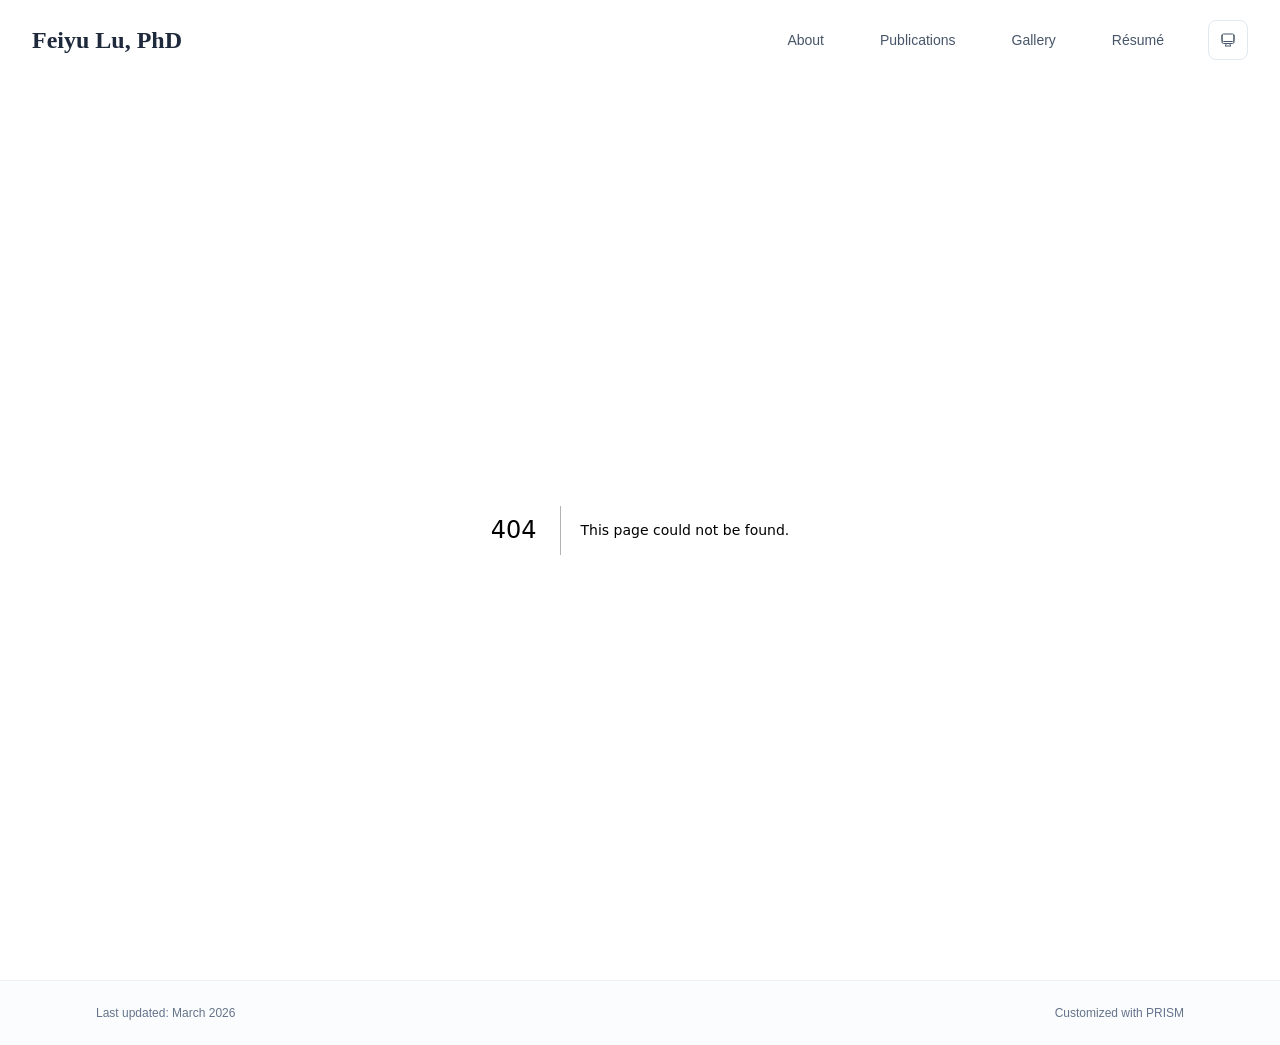
==== commit b98a7d1b: "updates" ====
--- a/404/index.html
+++ b/404/index.html
@@ -1,4 +1,4 @@
-<!DOCTYPE html><!--OcD5rvCcOFqS3wn6H7fRS--><html lang="en" class="scroll-smooth"><head><meta charSet="utf-8"/><meta name="viewport" content="width=device-width, initial-scale=1"/><link rel="stylesheet" href="/_next/static/css/d1c5af72691fb62d.css" data-precedence="next"/><link rel="preload" as="script" fetchPriority="low" href="/_next/static/chunks/webpack-32b99883bf220ffe.js"/><script src="/_next/static/chunks/4bd1b696-c023c6e3521b1417.js" async=""></script><script src="/_next/static/chunks/255-e057be79bd379a49.js" async=""></script><script src="/_next/static/chunks/main-app-8730024c91d4fc63.js" async=""></script><script src="/_next/static/chunks/185-02e5984e85404956.js" async=""></script><script src="/_next/static/chunks/619-9168df9c2a29b74b.js" async=""></script><script src="/_next/static/chunks/599-36b43173d762fc47.js" async=""></script><script src="/_next/static/chunks/app/layout-b6f77a097ba0f890.js" async=""></script><link rel="icon" href="/FLlogo2.png" type="image/svg+xml"/><link rel="dns-prefetch" href="https://google-fonts.jialeliu.com"/><link rel="preconnect" href="https://google-fonts.jialeliu.com" crossorigin=""/><link rel="preload" as="style" href="https://google-fonts.jialeliu.com/css2?family=Inter:wght@300;400;500;600;700&amp;family=Crimson+Text:ital,wght@0,400;0,600;1,400&amp;display=swap"/><title>404: This page could not be found.</title><meta name="robots" content="noindex"/><title>Feiyu Lu, PhD</title><meta name="description" content="Research Scientist at JPMorganChase."/><meta name="author" content="Feiyu Lu"/><meta name="keywords" content="Feiyu Lu,PhD,Research,Dolby Laboratories"/><meta name="creator" content="Feiyu Lu"/><meta name="publisher" content="Feiyu Lu"/><meta property="og:title" content="Feiyu Lu, PhD"/><meta property="og:description" content="Research Scientist at JPMorganChase."/><meta property="og:site_name" content="Feiyu Lu&#x27;s Website"/><meta property="og:locale" content="en_US"/><meta property="og:type" content="website"/><meta name="twitter:card" content="summary"/><meta name="twitter:title" content="Feiyu Lu, PhD"/><meta name="twitter:description" content="Research Scientist at JPMorganChase."/><link rel="icon" href="/FLlogo2.png"/><link rel="stylesheet" id="gfonts-css" href="https://google-fonts.jialeliu.com/css2?family=Inter:wght@300;400;500;600;700&amp;family=Crimson+Text:ital,wght@0,400;0,600;1,400&amp;display=swap" media="print"/><script>
+<!DOCTYPE html><!--dvY81mZMu29nEISeURrxF--><html lang="en" class="scroll-smooth"><head><meta charSet="utf-8"/><meta name="viewport" content="width=device-width, initial-scale=1"/><link rel="stylesheet" href="/_next/static/css/d1c5af72691fb62d.css" data-precedence="next"/><link rel="preload" as="script" fetchPriority="low" href="/_next/static/chunks/webpack-32b99883bf220ffe.js"/><script src="/_next/static/chunks/4bd1b696-c023c6e3521b1417.js" async=""></script><script src="/_next/static/chunks/255-e057be79bd379a49.js" async=""></script><script src="/_next/static/chunks/main-app-8730024c91d4fc63.js" async=""></script><script src="/_next/static/chunks/185-02e5984e85404956.js" async=""></script><script src="/_next/static/chunks/619-9168df9c2a29b74b.js" async=""></script><script src="/_next/static/chunks/599-36b43173d762fc47.js" async=""></script><script src="/_next/static/chunks/app/layout-b6f77a097ba0f890.js" async=""></script><link rel="icon" href="/FLlogo2.png" type="image/svg+xml"/><link rel="dns-prefetch" href="https://google-fonts.jialeliu.com"/><link rel="preconnect" href="https://google-fonts.jialeliu.com" crossorigin=""/><link rel="preload" as="style" href="https://google-fonts.jialeliu.com/css2?family=Inter:wght@300;400;500;600;700&amp;family=Crimson+Text:ital,wght@0,400;0,600;1,400&amp;display=swap"/><title>404: This page could not be found.</title><meta name="robots" content="noindex"/><title>Feiyu Lu, PhD</title><meta name="description" content="Research Scientist at JPMorganChase."/><meta name="author" content="Feiyu Lu"/><meta name="keywords" content="Feiyu Lu,PhD,Research,Dolby Laboratories"/><meta name="creator" content="Feiyu Lu"/><meta name="publisher" content="Feiyu Lu"/><meta property="og:title" content="Feiyu Lu, PhD"/><meta property="og:description" content="Research Scientist at JPMorganChase."/><meta property="og:site_name" content="Feiyu Lu&#x27;s Website"/><meta property="og:locale" content="en_US"/><meta property="og:type" content="website"/><meta name="twitter:card" content="summary"/><meta name="twitter:title" content="Feiyu Lu, PhD"/><meta name="twitter:description" content="Research Scientist at JPMorganChase."/><link rel="icon" href="/FLlogo2.png"/><link rel="stylesheet" id="gfonts-css" href="https://google-fonts.jialeliu.com/css2?family=Inter:wght@300;400;500;600;700&amp;family=Crimson+Text:ital,wght@0,400;0,600;1,400&amp;display=swap" media="print"/><script>
               (function(){
                 var l = document.getElementById('gfonts-css');
                 if (!l) return;
@@ -21,4 +21,4 @@
                 root.classList.add('light');
                 root.setAttribute('data-theme', 'light');
               }
-            </script><script src="/_next/static/chunks/polyfills-42372ed130431b0a.js" noModule=""></script></head><body class="font-sans antialiased"><div hidden=""><!--$--><!--/$--></div><div style="visibility:hidden"><nav class="fixed top-0 left-0 right-0 z-50" data-headlessui-state=""><div class="transition-all duration-300 ease-out bg-transparent" style="transform:translateY(-100px)"><div class="max-w-7xl mx-auto px-4 sm:px-6 lg:px-8"><div class="flex justify-between items-center h-16 lg:h-20"><div class="flex-shrink-0" tabindex="0"><a class="text-xl lg:text-2xl font-serif font-semibold text-primary hover:text-accent transition-colors duration-200" href="/">Feiyu Lu, PhD</a></div><div class="hidden lg:block"><div class="ml-10 flex items-center space-x-8"><div class="flex items-baseline space-x-8"><a class="relative px-3 py-2 text-sm font-medium transition-all duration-200 rounded hover:bg-accent/10 hover:shadow-sm text-neutral-600 hover:text-primary" href="/"><span class="relative z-10">About</span></a><a class="relative px-3 py-2 text-sm font-medium transition-all duration-200 rounded hover:bg-accent/10 hover:shadow-sm text-neutral-600 hover:text-primary" href="/publications/"><span class="relative z-10">Publications</span></a><a class="relative px-3 py-2 text-sm font-medium transition-all duration-200 rounded hover:bg-accent/10 hover:shadow-sm text-neutral-600 hover:text-primary" href="/gallery/"><span class="relative z-10">Gallery</span></a><a href="/Feiyu_Lu_Resume.pdf" target="_blank" rel="noopener noreferrer" class="px-3 py-2 text-sm font-medium text-neutral-600 hover:text-primary transition-all duration-200 rounded hover:bg-accent/10 hover:shadow-sm">Résumé</a></div><div class="flex items-center justify-center w-10 h-10 rounded-lg border border-neutral-200 dark:border-[rgba(148,163,184,0.24)] bg-background dark:bg-neutral-800"><div class="w-4 h-4 rounded-full bg-neutral-300 animate-pulse"></div></div></div></div><div class="lg:hidden flex items-center space-x-2"><div class="flex items-center justify-center w-10 h-10 rounded-lg border border-neutral-200 dark:border-[rgba(148,163,184,0.24)] bg-background dark:bg-neutral-800"><div class="w-4 h-4 rounded-full bg-neutral-300 animate-pulse"></div></div><button class="inline-flex items-center justify-center p-2 rounded-md text-neutral-600 hover:text-primary hover:bg-neutral-100 dark:hover:bg-neutral-800 focus:outline-none focus:ring-2 focus:ring-inset focus:ring-accent transition-colors duration-200" id="headlessui-disclosure-button-_R_5pdb_" type="button" aria-expanded="false" data-headlessui-state=""><span class="sr-only">Open main menu</span><div><svg xmlns="http://www.w3.org/2000/svg" fill="none" viewBox="0 0 24 24" stroke-width="1.5" stroke="currentColor" aria-hidden="true" data-slot="icon" class="block h-6 w-6"><path stroke-linecap="round" stroke-linejoin="round" d="M3.75 6.75h16.5M3.75 12h16.5m-16.5 5.25h16.5"></path></svg></div></button></div></div></div></div></nav><main class="min-h-screen pt-16 lg:pt-20"><div style="font-family:system-ui,&quot;Segoe UI&quot;,Roboto,Helvetica,Arial,sans-serif,&quot;Apple Color Emoji&quot;,&quot;Segoe UI Emoji&quot;;height:100vh;text-align:center;display:flex;flex-direction:column;align-items:center;justify-content:center"><div><style>body{color:#000;background:#fff;margin:0}.next-error-h1{border-right:1px solid rgba(0,0,0,.3)}@media (prefers-color-scheme:dark){body{color:#fff;background:#000}.next-error-h1{border-right:1px solid rgba(255,255,255,.3)}}</style><h1 class="next-error-h1" style="display:inline-block;margin:0 20px 0 0;padding:0 23px 0 0;font-size:24px;font-weight:500;vertical-align:top;line-height:49px">404</h1><div style="display:inline-block"><h2 style="font-size:14px;font-weight:400;line-height:49px;margin:0">This page could not be found.</h2></div></div></div><!--$--><!--/$--></main><footer class="border-t border-neutral-200/50 bg-neutral-50/50 dark:bg-neutral-900/50 dark:border-neutral-700/50"><div class="max-w-6xl mx-auto px-4 sm:px-6 lg:px-8 py-6"><div class="flex flex-col sm:flex-row justify-between items-center gap-2"><p class="text-xs text-neutral-500">Last updated: <!-- -->March 2026</p><p class="text-xs text-neutral-500 flex items-center"><a href="https://github.com/xyjoey/PRISM" target="_blank" rel="noopener noreferrer">Customized with PRISM</a></p></div></div></footer></div><script src="/_next/static/chunks/webpack-32b99883bf220ffe.js" id="_R_" async=""></script><script>(self.__next_f=self.__next_f||[]).push([0])</script><script>self.__next_f.push([1,"1:\"$Sreact.fragment\"\n2:I[7558,[\"185\",\"static/chunks/185-02e5984e85404956.js\",\"619\",\"static/chunks/619-9168df9c2a29b74b.js\",\"599\",\"static/chunks/599-36b43173d762fc47.js\",\"177\",\"static/chunks/app/layout-b6f77a097ba0f890.js\"],\"ThemeProvider\"]\n3:I[9994,[\"185\",\"static/chunks/185-02e5984e85404956.js\",\"619\",\"static/chunks/619-9168df9c2a29b74b.js\",\"599\",\"static/chunks/599-36b43173d762fc47.js\",\"177\",\"static/chunks/app/layout-b6f77a097ba0f890.js\"],\"default\"]\n4:I[9766,[],\"\"]\n5:I[8924,[],\"\"]\n6:I[7923,[\"185\",\"static/chunks/185-02e5984e85404956.js\",\"619\",\"static/chunks/619-9168df9c2a29b74b.js\",\"599\",\"static/chunks/599-36b43173d762fc47.js\",\"177\",\"static/chunks/app/layout-b6f77a097ba0f890.js\"],\"default\"]\na:I[7150,[],\"\"]\n:HL[\"/_next/static/css/d1c5af72691fb62d.css\",\"style\"]\n"])</script><script>self.__next_f.push([1,"0:{\"P\":null,\"b\":\"OcD5rvCcOFqS3wn6H7fRS\",\"p\":\"\",\"c\":[\"\",\"_not-found\",\"\"],\"i\":false,\"f\":[[[\"\",{\"children\":[\"/_not-found\",{\"children\":[\"__PAGE__\",{}]}]},\"$undefined\",\"$undefined\",true],[\"\",[\"$\",\"$1\",\"c\",{\"children\":[[[\"$\",\"link\",\"0\",{\"rel\":\"stylesheet\",\"href\":\"/_next/static/css/d1c5af72691fb62d.css\",\"precedence\":\"next\",\"crossOrigin\":\"$undefined\",\"nonce\":\"$undefined\"}]],[\"$\",\"html\",null,{\"lang\":\"en\",\"className\":\"scroll-smooth\",\"suppressHydrationWarning\":true,\"children\":[[\"$\",\"head\",null,{\"children\":[[\"$\",\"link\",null,{\"rel\":\"icon\",\"href\":\"/FLlogo2.png\",\"type\":\"image/svg+xml\"}],[\"$\",\"link\",null,{\"rel\":\"dns-prefetch\",\"href\":\"https://google-fonts.jialeliu.com\"}],[\"$\",\"link\",null,{\"rel\":\"preconnect\",\"href\":\"https://google-fonts.jialeliu.com\",\"crossOrigin\":\"\"}],[\"$\",\"link\",null,{\"rel\":\"preload\",\"as\":\"style\",\"href\":\"https://google-fonts.jialeliu.com/css2?family=Inter:wght@300;400;500;600;700\u0026family=Crimson+Text:ital,wght@0,400;0,600;1,400\u0026display=swap\"}],[\"$\",\"link\",null,{\"rel\":\"stylesheet\",\"id\":\"gfonts-css\",\"href\":\"https://google-fonts.jialeliu.com/css2?family=Inter:wght@300;400;500;600;700\u0026family=Crimson+Text:ital,wght@0,400;0,600;1,400\u0026display=swap\",\"media\":\"print\"}],[\"$\",\"script\",null,{\"dangerouslySetInnerHTML\":{\"__html\":\"\\n              (function(){\\n                var l = document.getElementById('gfonts-css');\\n                if (!l) return;\\n                if (l.media !== 'all') {\\n                  l.addEventListener('load', function(){ try { l.media = 'all'; } catch(e){} });\\n                }\\n              })();\\n            \"}}],[\"$\",\"noscript\",null,{\"children\":[\"$\",\"link\",null,{\"rel\":\"stylesheet\",\"href\":\"https://google-fonts.jialeliu.com/css2?family=Inter:wght@300;400;500;600;700\u0026family=Crimson+Text:ital,wght@0,400;0,600;1,400\u0026display=swap\"}]}],[\"$\",\"script\",null,{\"dangerouslySetInnerHTML\":{\"__html\":\"\\n              try {\\n                const theme = localStorage.getItem('theme-storage');\\n                const parsed = theme ? JSON.parse(theme) : null;\\n                const setting = parsed?.state?.theme || 'system';\\n                const prefersDark = typeof window !== 'undefined' \u0026\u0026 window.matchMedia \u0026\u0026 window.matchMedia('(prefers-color-scheme: dark)').matches;\\n                const effective = setting === 'dark' ? 'dark' : (setting === 'light' ? 'light' : (prefersDark ? 'dark' : 'light'));\\n                var root = document.documentElement;\\n                root.classList.add(effective);\\n                root.setAttribute('data-theme', effective);\\n              } catch (e) {\\n                var root = document.documentElement;\\n                root.classList.add('light');\\n                root.setAttribute('data-theme', 'light');\\n              }\\n            \"}}]]}],[\"$\",\"body\",null,{\"className\":\"font-sans antialiased\",\"children\":[\"$\",\"$L2\",null,{\"children\":[[\"$\",\"$L3\",null,{\"items\":[{\"title\":\"About\",\"type\":\"page\",\"target\":\"about\",\"href\":\"/\"},{\"title\":\"Publications\",\"type\":\"page\",\"target\":\"publications\",\"href\":\"/publications\"},{\"title\":\"Gallery\",\"type\":\"page\",\"target\":\"gallery\",\"href\":\"/gallery\"},{\"title\":\"Résumé\",\"type\":\"link\",\"target\":\"cv\",\"href\":\"/Feiyu_Lu_Resume.pdf\",\"external\":true}],\"siteTitle\":\"Feiyu Lu, PhD\",\"enableOnePageMode\":false}],[\"$\",\"main\",null,{\"className\":\"min-h-screen pt-16 lg:pt-20\",\"children\":[\"$\",\"$L4\",null,{\"parallelRouterKey\":\"children\",\"error\":\"$undefined\",\"errorStyles\":\"$undefined\",\"errorScripts\":\"$undefined\",\"template\":[\"$\",\"$L5\",null,{}],\"templateStyles\":\"$undefined\",\"templateScripts\":\"$undefined\",\"notFound\":\"$undefined\",\"forbidden\":\"$undefined\",\"unauthorized\":\"$undefined\"}]}],[\"$\",\"$L6\",null,{\"lastUpdated\":\"March 2026\"}]]}]}]]}]]}],{\"children\":[\"/_not-found\",[\"$\",\"$1\",\"c\",{\"children\":[null,[\"$\",\"$L4\",null,{\"parallelRouterKey\":\"children\",\"error\":\"$undefined\",\"errorStyles\":\"$undefined\",\"errorScripts\":\"$undefined\",\"template\":[\"$\",\"$L5\",null,{}],\"templateStyles\":\"$undefined\",\"templateScripts\":\"$undefined\",\"notFound\":\"$undefined\",\"forbidden\":\"$undefined\",\"unauthorized\":\"$undefined\"}]]}],{\"children\":[\"__PAGE__\",[\"$\",\"$1\",\"c\",{\"children\":[[[\"$\",\"title\",null,{\"children\":\"404: This page could not be found.\"}],[\"$\",\"div\",null,{\"style\":{\"fontFamily\":\"system-ui,\\\"Segoe UI\\\",Roboto,Helvetica,Arial,sans-serif,\\\"Apple Color Emoji\\\",\\\"Segoe UI Emoji\\\"\",\"height\":\"100vh\",\"textAlign\":\"center\",\"display\":\"flex\",\"flexDirection\":\"column\",\"alignItems\":\"center\",\"justifyContent\":\"center\"},\"children\":\"$L7\"}]],null,\"$L8\"]}],{},null,false]},null,false]},null,false],\"$L9\",false]],\"m\":\"$undefined\",\"G\":[\"$a\",[]],\"s\":false,\"S\":true}\n"])</script><script>self.__next_f.push([1,"b:I[4431,[],\"OutletBoundary\"]\nd:I[5278,[],\"AsyncMetadataOutlet\"]\nf:I[4431,[],\"ViewportBoundary\"]\n11:I[4431,[],\"MetadataBoundary\"]\n12:\"$Sreact.suspense\"\n"])</script><script>self.__next_f.push([1,"7:[\"$\",\"div\",null,{\"children\":[[\"$\",\"style\",null,{\"dangerouslySetInnerHTML\":{\"__html\":\"body{color:#000;background:#fff;margin:0}.next-error-h1{border-right:1px solid rgba(0,0,0,.3)}@media (prefers-color-scheme:dark){body{color:#fff;background:#000}.next-error-h1{border-right:1px solid rgba(255,255,255,.3)}}\"}}],[\"$\",\"h1\",null,{\"className\":\"next-error-h1\",\"style\":{\"display\":\"inline-block\",\"margin\":\"0 20px 0 0\",\"padding\":\"0 23px 0 0\",\"fontSize\":24,\"fontWeight\":500,\"verticalAlign\":\"top\",\"lineHeight\":\"49px\"},\"children\":404}],[\"$\",\"div\",null,{\"style\":{\"display\":\"inline-block\"},\"children\":[\"$\",\"h2\",null,{\"style\":{\"fontSize\":14,\"fontWeight\":400,\"lineHeight\":\"49px\",\"margin\":0},\"children\":\"This page could not be found.\"}]}]]}]\n"])</script><script>self.__next_f.push([1,"8:[\"$\",\"$Lb\",null,{\"children\":[\"$Lc\",[\"$\",\"$Ld\",null,{\"promise\":\"$@e\"}]]}]\n9:[\"$\",\"$1\",\"h\",{\"children\":[[\"$\",\"meta\",null,{\"name\":\"robots\",\"content\":\"noindex\"}],[[\"$\",\"$Lf\",null,{\"children\":\"$L10\"}],null],[\"$\",\"$L11\",null,{\"children\":[\"$\",\"div\",null,{\"hidden\":true,\"children\":[\"$\",\"$12\",null,{\"fallback\":null,\"children\":\"$L13\"}]}]}]]}]\n"])</script><script>self.__next_f.push([1,"10:[[\"$\",\"meta\",\"0\",{\"charSet\":\"utf-8\"}],[\"$\",\"meta\",\"1\",{\"name\":\"viewport\",\"content\":\"width=device-width, initial-scale=1\"}]]\nc:null\n"])</script><script>self.__next_f.push([1,"14:I[622,[],\"IconMark\"]\n"])</script><script>self.__next_f.push([1,"e:{\"metadata\":[[\"$\",\"title\",\"0\",{\"children\":\"Feiyu Lu, PhD\"}],[\"$\",\"meta\",\"1\",{\"name\":\"description\",\"content\":\"Research Scientist at JPMorganChase.\"}],[\"$\",\"meta\",\"2\",{\"name\":\"author\",\"content\":\"Feiyu Lu\"}],[\"$\",\"meta\",\"3\",{\"name\":\"keywords\",\"content\":\"Feiyu Lu,PhD,Research,Dolby Laboratories\"}],[\"$\",\"meta\",\"4\",{\"name\":\"creator\",\"content\":\"Feiyu Lu\"}],[\"$\",\"meta\",\"5\",{\"name\":\"publisher\",\"content\":\"Feiyu Lu\"}],[\"$\",\"meta\",\"6\",{\"property\":\"og:title\",\"content\":\"Feiyu Lu, PhD\"}],[\"$\",\"meta\",\"7\",{\"property\":\"og:description\",\"content\":\"Research Scientist at JPMorganChase.\"}],[\"$\",\"meta\",\"8\",{\"property\":\"og:site_name\",\"content\":\"Feiyu Lu's Website\"}],[\"$\",\"meta\",\"9\",{\"property\":\"og:locale\",\"content\":\"en_US\"}],[\"$\",\"meta\",\"10\",{\"property\":\"og:type\",\"content\":\"website\"}],[\"$\",\"meta\",\"11\",{\"name\":\"twitter:card\",\"content\":\"summary\"}],[\"$\",\"meta\",\"12\",{\"name\":\"twitter:title\",\"content\":\"Feiyu Lu, PhD\"}],[\"$\",\"meta\",\"13\",{\"name\":\"twitter:description\",\"content\":\"Research Scientist at JPMorganChase.\"}],[\"$\",\"link\",\"14\",{\"rel\":\"icon\",\"href\":\"/FLlogo2.png\"}],[\"$\",\"$L14\",\"15\",{}]],\"error\":null,\"digest\":\"$undefined\"}\n"])</script><script>self.__next_f.push([1,"13:\"$e:metadata\"\n"])</script></body></html>+            </script><script src="/_next/static/chunks/polyfills-42372ed130431b0a.js" noModule=""></script></head><body class="font-sans antialiased"><div hidden=""><!--$--><!--/$--></div><div style="visibility:hidden"><nav class="fixed top-0 left-0 right-0 z-50" data-headlessui-state=""><div class="transition-all duration-300 ease-out bg-transparent" style="transform:translateY(-100px)"><div class="max-w-7xl mx-auto px-4 sm:px-6 lg:px-8"><div class="flex justify-between items-center h-16 lg:h-20"><div class="flex-shrink-0" tabindex="0"><a class="text-xl lg:text-2xl font-serif font-semibold text-primary hover:text-accent transition-colors duration-200" href="/">Feiyu Lu, PhD</a></div><div class="hidden lg:block"><div class="ml-10 flex items-center space-x-8"><div class="flex items-baseline space-x-8"><a class="relative px-3 py-2 text-sm font-medium transition-all duration-200 rounded hover:bg-accent/10 hover:shadow-sm text-neutral-600 hover:text-primary" href="/"><span class="relative z-10">About</span></a><a class="relative px-3 py-2 text-sm font-medium transition-all duration-200 rounded hover:bg-accent/10 hover:shadow-sm text-neutral-600 hover:text-primary" href="/publications/"><span class="relative z-10">Publications</span></a><a class="relative px-3 py-2 text-sm font-medium transition-all duration-200 rounded hover:bg-accent/10 hover:shadow-sm text-neutral-600 hover:text-primary" href="/gallery/"><span class="relative z-10">Gallery</span></a><a href="/Feiyu_Lu_Resume.pdf" target="_blank" rel="noopener noreferrer" class="px-3 py-2 text-sm font-medium text-neutral-600 hover:text-primary transition-all duration-200 rounded hover:bg-accent/10 hover:shadow-sm">Résumé</a></div><div class="flex items-center justify-center w-10 h-10 rounded-lg border border-neutral-200 dark:border-[rgba(148,163,184,0.24)] bg-background dark:bg-neutral-800"><div class="w-4 h-4 rounded-full bg-neutral-300 animate-pulse"></div></div></div></div><div class="lg:hidden flex items-center space-x-2"><div class="flex items-center justify-center w-10 h-10 rounded-lg border border-neutral-200 dark:border-[rgba(148,163,184,0.24)] bg-background dark:bg-neutral-800"><div class="w-4 h-4 rounded-full bg-neutral-300 animate-pulse"></div></div><button class="inline-flex items-center justify-center p-2 rounded-md text-neutral-600 hover:text-primary hover:bg-neutral-100 dark:hover:bg-neutral-800 focus:outline-none focus:ring-2 focus:ring-inset focus:ring-accent transition-colors duration-200" id="headlessui-disclosure-button-_R_5pdb_" type="button" aria-expanded="false" data-headlessui-state=""><span class="sr-only">Open main menu</span><div><svg xmlns="http://www.w3.org/2000/svg" fill="none" viewBox="0 0 24 24" stroke-width="1.5" stroke="currentColor" aria-hidden="true" data-slot="icon" class="block h-6 w-6"><path stroke-linecap="round" stroke-linejoin="round" d="M3.75 6.75h16.5M3.75 12h16.5m-16.5 5.25h16.5"></path></svg></div></button></div></div></div></div></nav><main class="min-h-screen pt-16 lg:pt-20"><div style="font-family:system-ui,&quot;Segoe UI&quot;,Roboto,Helvetica,Arial,sans-serif,&quot;Apple Color Emoji&quot;,&quot;Segoe UI Emoji&quot;;height:100vh;text-align:center;display:flex;flex-direction:column;align-items:center;justify-content:center"><div><style>body{color:#000;background:#fff;margin:0}.next-error-h1{border-right:1px solid rgba(0,0,0,.3)}@media (prefers-color-scheme:dark){body{color:#fff;background:#000}.next-error-h1{border-right:1px solid rgba(255,255,255,.3)}}</style><h1 class="next-error-h1" style="display:inline-block;margin:0 20px 0 0;padding:0 23px 0 0;font-size:24px;font-weight:500;vertical-align:top;line-height:49px">404</h1><div style="display:inline-block"><h2 style="font-size:14px;font-weight:400;line-height:49px;margin:0">This page could not be found.</h2></div></div></div><!--$--><!--/$--></main><footer class="border-t border-neutral-200/50 bg-neutral-50/50 dark:bg-neutral-900/50 dark:border-neutral-700/50"><div class="max-w-6xl mx-auto px-4 sm:px-6 lg:px-8 py-6"><div class="flex flex-col sm:flex-row justify-between items-center gap-2"><p class="text-xs text-neutral-500">Last updated: <!-- -->March 2026</p><p class="text-xs text-neutral-500 flex items-center"><a href="https://github.com/xyjoey/PRISM" target="_blank" rel="noopener noreferrer">Customized with PRISM</a></p></div></div></footer></div><script src="/_next/static/chunks/webpack-32b99883bf220ffe.js" id="_R_" async=""></script><script>(self.__next_f=self.__next_f||[]).push([0])</script><script>self.__next_f.push([1,"1:\"$Sreact.fragment\"\n2:I[7558,[\"185\",\"static/chunks/185-02e5984e85404956.js\",\"619\",\"static/chunks/619-9168df9c2a29b74b.js\",\"599\",\"static/chunks/599-36b43173d762fc47.js\",\"177\",\"static/chunks/app/layout-b6f77a097ba0f890.js\"],\"ThemeProvider\"]\n3:I[9994,[\"185\",\"static/chunks/185-02e5984e85404956.js\",\"619\",\"static/chunks/619-9168df9c2a29b74b.js\",\"599\",\"static/chunks/599-36b43173d762fc47.js\",\"177\",\"static/chunks/app/layout-b6f77a097ba0f890.js\"],\"default\"]\n4:I[9766,[],\"\"]\n5:I[8924,[],\"\"]\n6:I[7923,[\"185\",\"static/chunks/185-02e5984e85404956.js\",\"619\",\"static/chunks/619-9168df9c2a29b74b.js\",\"599\",\"static/chunks/599-36b43173d762fc47.js\",\"177\",\"static/chunks/app/layout-b6f77a097ba0f890.js\"],\"default\"]\na:I[7150,[],\"\"]\n:HL[\"/_next/static/css/d1c5af72691fb62d.css\",\"style\"]\n"])</script><script>self.__next_f.push([1,"0:{\"P\":null,\"b\":\"dvY81mZMu29nEISeURrxF\",\"p\":\"\",\"c\":[\"\",\"_not-found\",\"\"],\"i\":false,\"f\":[[[\"\",{\"children\":[\"/_not-found\",{\"children\":[\"__PAGE__\",{}]}]},\"$undefined\",\"$undefined\",true],[\"\",[\"$\",\"$1\",\"c\",{\"children\":[[[\"$\",\"link\",\"0\",{\"rel\":\"stylesheet\",\"href\":\"/_next/static/css/d1c5af72691fb62d.css\",\"precedence\":\"next\",\"crossOrigin\":\"$undefined\",\"nonce\":\"$undefined\"}]],[\"$\",\"html\",null,{\"lang\":\"en\",\"className\":\"scroll-smooth\",\"suppressHydrationWarning\":true,\"children\":[[\"$\",\"head\",null,{\"children\":[[\"$\",\"link\",null,{\"rel\":\"icon\",\"href\":\"/FLlogo2.png\",\"type\":\"image/svg+xml\"}],[\"$\",\"link\",null,{\"rel\":\"dns-prefetch\",\"href\":\"https://google-fonts.jialeliu.com\"}],[\"$\",\"link\",null,{\"rel\":\"preconnect\",\"href\":\"https://google-fonts.jialeliu.com\",\"crossOrigin\":\"\"}],[\"$\",\"link\",null,{\"rel\":\"preload\",\"as\":\"style\",\"href\":\"https://google-fonts.jialeliu.com/css2?family=Inter:wght@300;400;500;600;700\u0026family=Crimson+Text:ital,wght@0,400;0,600;1,400\u0026display=swap\"}],[\"$\",\"link\",null,{\"rel\":\"stylesheet\",\"id\":\"gfonts-css\",\"href\":\"https://google-fonts.jialeliu.com/css2?family=Inter:wght@300;400;500;600;700\u0026family=Crimson+Text:ital,wght@0,400;0,600;1,400\u0026display=swap\",\"media\":\"print\"}],[\"$\",\"script\",null,{\"dangerouslySetInnerHTML\":{\"__html\":\"\\n              (function(){\\n                var l = document.getElementById('gfonts-css');\\n                if (!l) return;\\n                if (l.media !== 'all') {\\n                  l.addEventListener('load', function(){ try { l.media = 'all'; } catch(e){} });\\n                }\\n              })();\\n            \"}}],[\"$\",\"noscript\",null,{\"children\":[\"$\",\"link\",null,{\"rel\":\"stylesheet\",\"href\":\"https://google-fonts.jialeliu.com/css2?family=Inter:wght@300;400;500;600;700\u0026family=Crimson+Text:ital,wght@0,400;0,600;1,400\u0026display=swap\"}]}],[\"$\",\"script\",null,{\"dangerouslySetInnerHTML\":{\"__html\":\"\\n              try {\\n                const theme = localStorage.getItem('theme-storage');\\n                const parsed = theme ? JSON.parse(theme) : null;\\n                const setting = parsed?.state?.theme || 'system';\\n                const prefersDark = typeof window !== 'undefined' \u0026\u0026 window.matchMedia \u0026\u0026 window.matchMedia('(prefers-color-scheme: dark)').matches;\\n                const effective = setting === 'dark' ? 'dark' : (setting === 'light' ? 'light' : (prefersDark ? 'dark' : 'light'));\\n                var root = document.documentElement;\\n                root.classList.add(effective);\\n                root.setAttribute('data-theme', effective);\\n              } catch (e) {\\n                var root = document.documentElement;\\n                root.classList.add('light');\\n                root.setAttribute('data-theme', 'light');\\n              }\\n            \"}}]]}],[\"$\",\"body\",null,{\"className\":\"font-sans antialiased\",\"children\":[\"$\",\"$L2\",null,{\"children\":[[\"$\",\"$L3\",null,{\"items\":[{\"title\":\"About\",\"type\":\"page\",\"target\":\"about\",\"href\":\"/\"},{\"title\":\"Publications\",\"type\":\"page\",\"target\":\"publications\",\"href\":\"/publications\"},{\"title\":\"Gallery\",\"type\":\"page\",\"target\":\"gallery\",\"href\":\"/gallery\"},{\"title\":\"Résumé\",\"type\":\"link\",\"target\":\"cv\",\"href\":\"/Feiyu_Lu_Resume.pdf\",\"external\":true}],\"siteTitle\":\"Feiyu Lu, PhD\",\"enableOnePageMode\":false}],[\"$\",\"main\",null,{\"className\":\"min-h-screen pt-16 lg:pt-20\",\"children\":[\"$\",\"$L4\",null,{\"parallelRouterKey\":\"children\",\"error\":\"$undefined\",\"errorStyles\":\"$undefined\",\"errorScripts\":\"$undefined\",\"template\":[\"$\",\"$L5\",null,{}],\"templateStyles\":\"$undefined\",\"templateScripts\":\"$undefined\",\"notFound\":\"$undefined\",\"forbidden\":\"$undefined\",\"unauthorized\":\"$undefined\"}]}],[\"$\",\"$L6\",null,{\"lastUpdated\":\"March 2026\"}]]}]}]]}]]}],{\"children\":[\"/_not-found\",[\"$\",\"$1\",\"c\",{\"children\":[null,[\"$\",\"$L4\",null,{\"parallelRouterKey\":\"children\",\"error\":\"$undefined\",\"errorStyles\":\"$undefined\",\"errorScripts\":\"$undefined\",\"template\":[\"$\",\"$L5\",null,{}],\"templateStyles\":\"$undefined\",\"templateScripts\":\"$undefined\",\"notFound\":\"$undefined\",\"forbidden\":\"$undefined\",\"unauthorized\":\"$undefined\"}]]}],{\"children\":[\"__PAGE__\",[\"$\",\"$1\",\"c\",{\"children\":[[[\"$\",\"title\",null,{\"children\":\"404: This page could not be found.\"}],[\"$\",\"div\",null,{\"style\":{\"fontFamily\":\"system-ui,\\\"Segoe UI\\\",Roboto,Helvetica,Arial,sans-serif,\\\"Apple Color Emoji\\\",\\\"Segoe UI Emoji\\\"\",\"height\":\"100vh\",\"textAlign\":\"center\",\"display\":\"flex\",\"flexDirection\":\"column\",\"alignItems\":\"center\",\"justifyContent\":\"center\"},\"children\":\"$L7\"}]],null,\"$L8\"]}],{},null,false]},null,false]},null,false],\"$L9\",false]],\"m\":\"$undefined\",\"G\":[\"$a\",[]],\"s\":false,\"S\":true}\n"])</script><script>self.__next_f.push([1,"b:I[4431,[],\"OutletBoundary\"]\nd:I[5278,[],\"AsyncMetadataOutlet\"]\nf:I[4431,[],\"ViewportBoundary\"]\n11:I[4431,[],\"MetadataBoundary\"]\n12:\"$Sreact.suspense\"\n"])</script><script>self.__next_f.push([1,"7:[\"$\",\"div\",null,{\"children\":[[\"$\",\"style\",null,{\"dangerouslySetInnerHTML\":{\"__html\":\"body{color:#000;background:#fff;margin:0}.next-error-h1{border-right:1px solid rgba(0,0,0,.3)}@media (prefers-color-scheme:dark){body{color:#fff;background:#000}.next-error-h1{border-right:1px solid rgba(255,255,255,.3)}}\"}}],[\"$\",\"h1\",null,{\"className\":\"next-error-h1\",\"style\":{\"display\":\"inline-block\",\"margin\":\"0 20px 0 0\",\"padding\":\"0 23px 0 0\",\"fontSize\":24,\"fontWeight\":500,\"verticalAlign\":\"top\",\"lineHeight\":\"49px\"},\"children\":404}],[\"$\",\"div\",null,{\"style\":{\"display\":\"inline-block\"},\"children\":[\"$\",\"h2\",null,{\"style\":{\"fontSize\":14,\"fontWeight\":400,\"lineHeight\":\"49px\",\"margin\":0},\"children\":\"This page could not be found.\"}]}]]}]\n"])</script><script>self.__next_f.push([1,"8:[\"$\",\"$Lb\",null,{\"children\":[\"$Lc\",[\"$\",\"$Ld\",null,{\"promise\":\"$@e\"}]]}]\n9:[\"$\",\"$1\",\"h\",{\"children\":[[\"$\",\"meta\",null,{\"name\":\"robots\",\"content\":\"noindex\"}],[[\"$\",\"$Lf\",null,{\"children\":\"$L10\"}],null],[\"$\",\"$L11\",null,{\"children\":[\"$\",\"div\",null,{\"hidden\":true,\"children\":[\"$\",\"$12\",null,{\"fallback\":null,\"children\":\"$L13\"}]}]}]]}]\n"])</script><script>self.__next_f.push([1,"10:[[\"$\",\"meta\",\"0\",{\"charSet\":\"utf-8\"}],[\"$\",\"meta\",\"1\",{\"name\":\"viewport\",\"content\":\"width=device-width, initial-scale=1\"}]]\nc:null\n"])</script><script>self.__next_f.push([1,"14:I[622,[],\"IconMark\"]\n"])</script><script>self.__next_f.push([1,"e:{\"metadata\":[[\"$\",\"title\",\"0\",{\"children\":\"Feiyu Lu, PhD\"}],[\"$\",\"meta\",\"1\",{\"name\":\"description\",\"content\":\"Research Scientist at JPMorganChase.\"}],[\"$\",\"meta\",\"2\",{\"name\":\"author\",\"content\":\"Feiyu Lu\"}],[\"$\",\"meta\",\"3\",{\"name\":\"keywords\",\"content\":\"Feiyu Lu,PhD,Research,Dolby Laboratories\"}],[\"$\",\"meta\",\"4\",{\"name\":\"creator\",\"content\":\"Feiyu Lu\"}],[\"$\",\"meta\",\"5\",{\"name\":\"publisher\",\"content\":\"Feiyu Lu\"}],[\"$\",\"meta\",\"6\",{\"property\":\"og:title\",\"content\":\"Feiyu Lu, PhD\"}],[\"$\",\"meta\",\"7\",{\"property\":\"og:description\",\"content\":\"Research Scientist at JPMorganChase.\"}],[\"$\",\"meta\",\"8\",{\"property\":\"og:site_name\",\"content\":\"Feiyu Lu's Website\"}],[\"$\",\"meta\",\"9\",{\"property\":\"og:locale\",\"content\":\"en_US\"}],[\"$\",\"meta\",\"10\",{\"property\":\"og:type\",\"content\":\"website\"}],[\"$\",\"meta\",\"11\",{\"name\":\"twitter:card\",\"content\":\"summary\"}],[\"$\",\"meta\",\"12\",{\"name\":\"twitter:title\",\"content\":\"Feiyu Lu, PhD\"}],[\"$\",\"meta\",\"13\",{\"name\":\"twitter:description\",\"content\":\"Research Scientist at JPMorganChase.\"}],[\"$\",\"link\",\"14\",{\"rel\":\"icon\",\"href\":\"/FLlogo2.png\"}],[\"$\",\"$L14\",\"15\",{}]],\"error\":null,\"digest\":\"$undefined\"}\n"])</script><script>self.__next_f.push([1,"13:\"$e:metadata\"\n"])</script></body></html>
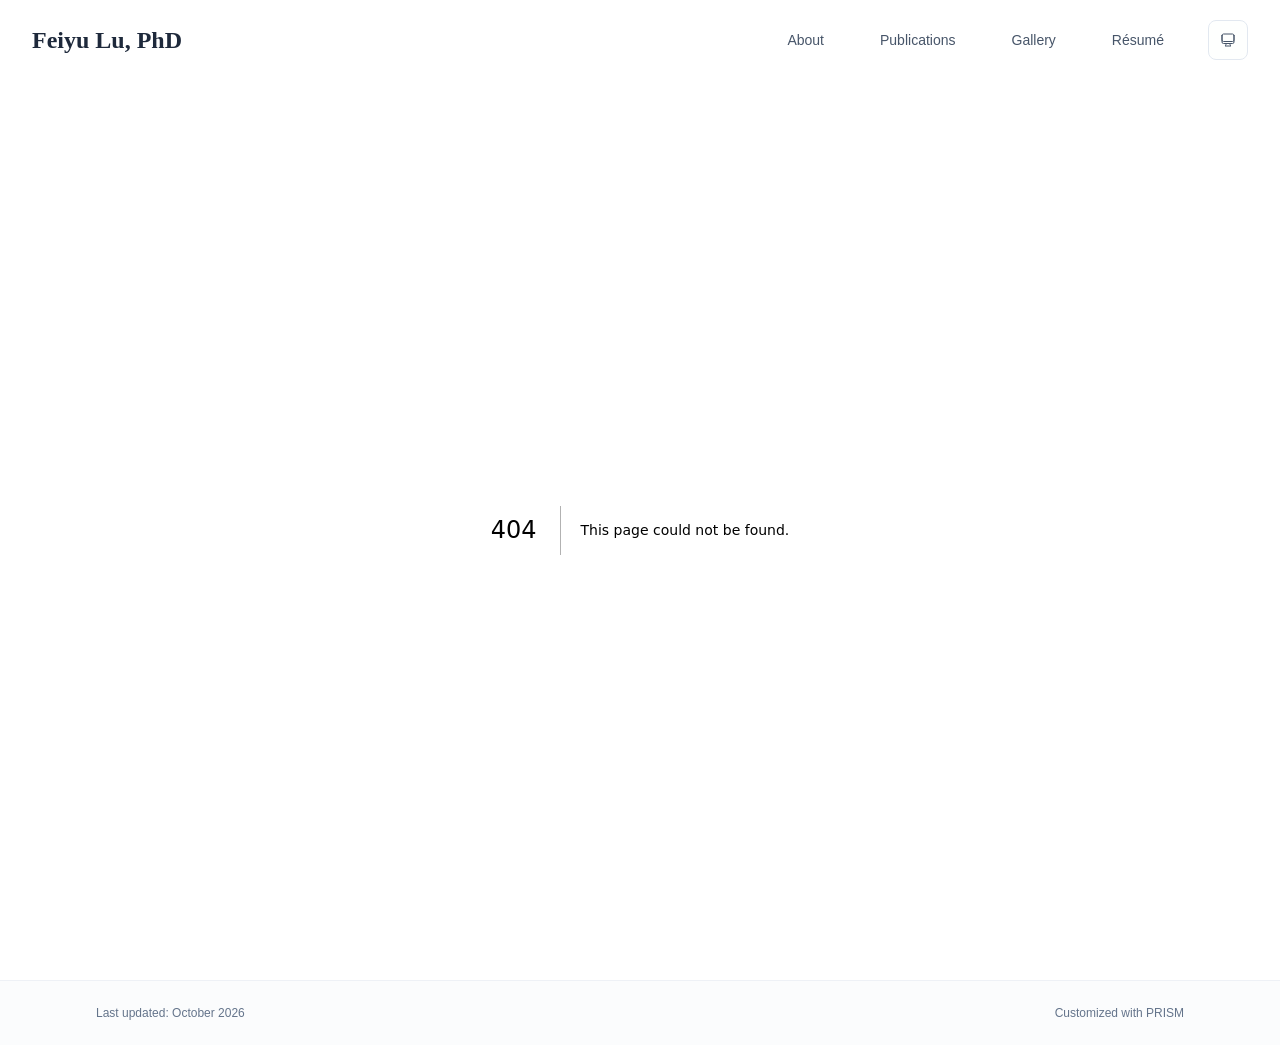
==== commit db7a4279: "updates" ====
--- a/404/index.html
+++ b/404/index.html
@@ -1,4 +1,4 @@
-<!DOCTYPE html><!--dvY81mZMu29nEISeURrxF--><html lang="en" class="scroll-smooth"><head><meta charSet="utf-8"/><meta name="viewport" content="width=device-width, initial-scale=1"/><link rel="stylesheet" href="/_next/static/css/d1c5af72691fb62d.css" data-precedence="next"/><link rel="preload" as="script" fetchPriority="low" href="/_next/static/chunks/webpack-32b99883bf220ffe.js"/><script src="/_next/static/chunks/4bd1b696-c023c6e3521b1417.js" async=""></script><script src="/_next/static/chunks/255-e057be79bd379a49.js" async=""></script><script src="/_next/static/chunks/main-app-8730024c91d4fc63.js" async=""></script><script src="/_next/static/chunks/185-02e5984e85404956.js" async=""></script><script src="/_next/static/chunks/619-9168df9c2a29b74b.js" async=""></script><script src="/_next/static/chunks/599-36b43173d762fc47.js" async=""></script><script src="/_next/static/chunks/app/layout-b6f77a097ba0f890.js" async=""></script><link rel="icon" href="/FLlogo2.png" type="image/svg+xml"/><link rel="dns-prefetch" href="https://google-fonts.jialeliu.com"/><link rel="preconnect" href="https://google-fonts.jialeliu.com" crossorigin=""/><link rel="preload" as="style" href="https://google-fonts.jialeliu.com/css2?family=Inter:wght@300;400;500;600;700&amp;family=Crimson+Text:ital,wght@0,400;0,600;1,400&amp;display=swap"/><title>404: This page could not be found.</title><meta name="robots" content="noindex"/><title>Feiyu Lu, PhD</title><meta name="description" content="Research Scientist at JPMorganChase."/><meta name="author" content="Feiyu Lu"/><meta name="keywords" content="Feiyu Lu,PhD,Research,Dolby Laboratories"/><meta name="creator" content="Feiyu Lu"/><meta name="publisher" content="Feiyu Lu"/><meta property="og:title" content="Feiyu Lu, PhD"/><meta property="og:description" content="Research Scientist at JPMorganChase."/><meta property="og:site_name" content="Feiyu Lu&#x27;s Website"/><meta property="og:locale" content="en_US"/><meta property="og:type" content="website"/><meta name="twitter:card" content="summary"/><meta name="twitter:title" content="Feiyu Lu, PhD"/><meta name="twitter:description" content="Research Scientist at JPMorganChase."/><link rel="icon" href="/FLlogo2.png"/><link rel="stylesheet" id="gfonts-css" href="https://google-fonts.jialeliu.com/css2?family=Inter:wght@300;400;500;600;700&amp;family=Crimson+Text:ital,wght@0,400;0,600;1,400&amp;display=swap" media="print"/><script>
+<!DOCTYPE html><!--K6INTGVg3k0h162tEXlw1--><html lang="en" class="scroll-smooth"><head><meta charSet="utf-8"/><meta name="viewport" content="width=device-width, initial-scale=1"/><link rel="stylesheet" href="/_next/static/css/d1c5af72691fb62d.css" data-precedence="next"/><link rel="preload" as="script" fetchPriority="low" href="/_next/static/chunks/webpack-32b99883bf220ffe.js"/><script src="/_next/static/chunks/4bd1b696-c023c6e3521b1417.js" async=""></script><script src="/_next/static/chunks/255-e057be79bd379a49.js" async=""></script><script src="/_next/static/chunks/main-app-8730024c91d4fc63.js" async=""></script><script src="/_next/static/chunks/185-02e5984e85404956.js" async=""></script><script src="/_next/static/chunks/619-9168df9c2a29b74b.js" async=""></script><script src="/_next/static/chunks/599-36b43173d762fc47.js" async=""></script><script src="/_next/static/chunks/app/layout-b6f77a097ba0f890.js" async=""></script><link rel="icon" href="/FLlogo2.png" type="image/svg+xml"/><link rel="dns-prefetch" href="https://google-fonts.jialeliu.com"/><link rel="preconnect" href="https://google-fonts.jialeliu.com" crossorigin=""/><link rel="preload" as="style" href="https://google-fonts.jialeliu.com/css2?family=Inter:wght@300;400;500;600;700&amp;family=Crimson+Text:ital,wght@0,400;0,600;1,400&amp;display=swap"/><title>404: This page could not be found.</title><meta name="robots" content="noindex"/><title>Feiyu Lu, PhD</title><meta name="description" content="Research Scientist at JPMorganChase."/><meta name="author" content="Feiyu Lu"/><meta name="keywords" content="Feiyu Lu,PhD,Research,Dolby Laboratories"/><meta name="creator" content="Feiyu Lu"/><meta name="publisher" content="Feiyu Lu"/><meta property="og:title" content="Feiyu Lu, PhD"/><meta property="og:description" content="Research Scientist at JPMorganChase."/><meta property="og:site_name" content="Feiyu Lu&#x27;s Website"/><meta property="og:locale" content="en_US"/><meta property="og:type" content="website"/><meta name="twitter:card" content="summary"/><meta name="twitter:title" content="Feiyu Lu, PhD"/><meta name="twitter:description" content="Research Scientist at JPMorganChase."/><link rel="icon" href="/FLlogo2.png"/><link rel="stylesheet" id="gfonts-css" href="https://google-fonts.jialeliu.com/css2?family=Inter:wght@300;400;500;600;700&amp;family=Crimson+Text:ital,wght@0,400;0,600;1,400&amp;display=swap" media="print"/><script>
               (function(){
                 var l = document.getElementById('gfonts-css');
                 if (!l) return;
@@ -21,4 +21,4 @@
                 root.classList.add('light');
                 root.setAttribute('data-theme', 'light');
               }
-            </script><script src="/_next/static/chunks/polyfills-42372ed130431b0a.js" noModule=""></script></head><body class="font-sans antialiased"><div hidden=""><!--$--><!--/$--></div><div style="visibility:hidden"><nav class="fixed top-0 left-0 right-0 z-50" data-headlessui-state=""><div class="transition-all duration-300 ease-out bg-transparent" style="transform:translateY(-100px)"><div class="max-w-7xl mx-auto px-4 sm:px-6 lg:px-8"><div class="flex justify-between items-center h-16 lg:h-20"><div class="flex-shrink-0" tabindex="0"><a class="text-xl lg:text-2xl font-serif font-semibold text-primary hover:text-accent transition-colors duration-200" href="/">Feiyu Lu, PhD</a></div><div class="hidden lg:block"><div class="ml-10 flex items-center space-x-8"><div class="flex items-baseline space-x-8"><a class="relative px-3 py-2 text-sm font-medium transition-all duration-200 rounded hover:bg-accent/10 hover:shadow-sm text-neutral-600 hover:text-primary" href="/"><span class="relative z-10">About</span></a><a class="relative px-3 py-2 text-sm font-medium transition-all duration-200 rounded hover:bg-accent/10 hover:shadow-sm text-neutral-600 hover:text-primary" href="/publications/"><span class="relative z-10">Publications</span></a><a class="relative px-3 py-2 text-sm font-medium transition-all duration-200 rounded hover:bg-accent/10 hover:shadow-sm text-neutral-600 hover:text-primary" href="/gallery/"><span class="relative z-10">Gallery</span></a><a href="/Feiyu_Lu_Resume.pdf" target="_blank" rel="noopener noreferrer" class="px-3 py-2 text-sm font-medium text-neutral-600 hover:text-primary transition-all duration-200 rounded hover:bg-accent/10 hover:shadow-sm">Résumé</a></div><div class="flex items-center justify-center w-10 h-10 rounded-lg border border-neutral-200 dark:border-[rgba(148,163,184,0.24)] bg-background dark:bg-neutral-800"><div class="w-4 h-4 rounded-full bg-neutral-300 animate-pulse"></div></div></div></div><div class="lg:hidden flex items-center space-x-2"><div class="flex items-center justify-center w-10 h-10 rounded-lg border border-neutral-200 dark:border-[rgba(148,163,184,0.24)] bg-background dark:bg-neutral-800"><div class="w-4 h-4 rounded-full bg-neutral-300 animate-pulse"></div></div><button class="inline-flex items-center justify-center p-2 rounded-md text-neutral-600 hover:text-primary hover:bg-neutral-100 dark:hover:bg-neutral-800 focus:outline-none focus:ring-2 focus:ring-inset focus:ring-accent transition-colors duration-200" id="headlessui-disclosure-button-_R_5pdb_" type="button" aria-expanded="false" data-headlessui-state=""><span class="sr-only">Open main menu</span><div><svg xmlns="http://www.w3.org/2000/svg" fill="none" viewBox="0 0 24 24" stroke-width="1.5" stroke="currentColor" aria-hidden="true" data-slot="icon" class="block h-6 w-6"><path stroke-linecap="round" stroke-linejoin="round" d="M3.75 6.75h16.5M3.75 12h16.5m-16.5 5.25h16.5"></path></svg></div></button></div></div></div></div></nav><main class="min-h-screen pt-16 lg:pt-20"><div style="font-family:system-ui,&quot;Segoe UI&quot;,Roboto,Helvetica,Arial,sans-serif,&quot;Apple Color Emoji&quot;,&quot;Segoe UI Emoji&quot;;height:100vh;text-align:center;display:flex;flex-direction:column;align-items:center;justify-content:center"><div><style>body{color:#000;background:#fff;margin:0}.next-error-h1{border-right:1px solid rgba(0,0,0,.3)}@media (prefers-color-scheme:dark){body{color:#fff;background:#000}.next-error-h1{border-right:1px solid rgba(255,255,255,.3)}}</style><h1 class="next-error-h1" style="display:inline-block;margin:0 20px 0 0;padding:0 23px 0 0;font-size:24px;font-weight:500;vertical-align:top;line-height:49px">404</h1><div style="display:inline-block"><h2 style="font-size:14px;font-weight:400;line-height:49px;margin:0">This page could not be found.</h2></div></div></div><!--$--><!--/$--></main><footer class="border-t border-neutral-200/50 bg-neutral-50/50 dark:bg-neutral-900/50 dark:border-neutral-700/50"><div class="max-w-6xl mx-auto px-4 sm:px-6 lg:px-8 py-6"><div class="flex flex-col sm:flex-row justify-between items-center gap-2"><p class="text-xs text-neutral-500">Last updated: <!-- -->March 2026</p><p class="text-xs text-neutral-500 flex items-center"><a href="https://github.com/xyjoey/PRISM" target="_blank" rel="noopener noreferrer">Customized with PRISM</a></p></div></div></footer></div><script src="/_next/static/chunks/webpack-32b99883bf220ffe.js" id="_R_" async=""></script><script>(self.__next_f=self.__next_f||[]).push([0])</script><script>self.__next_f.push([1,"1:\"$Sreact.fragment\"\n2:I[7558,[\"185\",\"static/chunks/185-02e5984e85404956.js\",\"619\",\"static/chunks/619-9168df9c2a29b74b.js\",\"599\",\"static/chunks/599-36b43173d762fc47.js\",\"177\",\"static/chunks/app/layout-b6f77a097ba0f890.js\"],\"ThemeProvider\"]\n3:I[9994,[\"185\",\"static/chunks/185-02e5984e85404956.js\",\"619\",\"static/chunks/619-9168df9c2a29b74b.js\",\"599\",\"static/chunks/599-36b43173d762fc47.js\",\"177\",\"static/chunks/app/layout-b6f77a097ba0f890.js\"],\"default\"]\n4:I[9766,[],\"\"]\n5:I[8924,[],\"\"]\n6:I[7923,[\"185\",\"static/chunks/185-02e5984e85404956.js\",\"619\",\"static/chunks/619-9168df9c2a29b74b.js\",\"599\",\"static/chunks/599-36b43173d762fc47.js\",\"177\",\"static/chunks/app/layout-b6f77a097ba0f890.js\"],\"default\"]\na:I[7150,[],\"\"]\n:HL[\"/_next/static/css/d1c5af72691fb62d.css\",\"style\"]\n"])</script><script>self.__next_f.push([1,"0:{\"P\":null,\"b\":\"dvY81mZMu29nEISeURrxF\",\"p\":\"\",\"c\":[\"\",\"_not-found\",\"\"],\"i\":false,\"f\":[[[\"\",{\"children\":[\"/_not-found\",{\"children\":[\"__PAGE__\",{}]}]},\"$undefined\",\"$undefined\",true],[\"\",[\"$\",\"$1\",\"c\",{\"children\":[[[\"$\",\"link\",\"0\",{\"rel\":\"stylesheet\",\"href\":\"/_next/static/css/d1c5af72691fb62d.css\",\"precedence\":\"next\",\"crossOrigin\":\"$undefined\",\"nonce\":\"$undefined\"}]],[\"$\",\"html\",null,{\"lang\":\"en\",\"className\":\"scroll-smooth\",\"suppressHydrationWarning\":true,\"children\":[[\"$\",\"head\",null,{\"children\":[[\"$\",\"link\",null,{\"rel\":\"icon\",\"href\":\"/FLlogo2.png\",\"type\":\"image/svg+xml\"}],[\"$\",\"link\",null,{\"rel\":\"dns-prefetch\",\"href\":\"https://google-fonts.jialeliu.com\"}],[\"$\",\"link\",null,{\"rel\":\"preconnect\",\"href\":\"https://google-fonts.jialeliu.com\",\"crossOrigin\":\"\"}],[\"$\",\"link\",null,{\"rel\":\"preload\",\"as\":\"style\",\"href\":\"https://google-fonts.jialeliu.com/css2?family=Inter:wght@300;400;500;600;700\u0026family=Crimson+Text:ital,wght@0,400;0,600;1,400\u0026display=swap\"}],[\"$\",\"link\",null,{\"rel\":\"stylesheet\",\"id\":\"gfonts-css\",\"href\":\"https://google-fonts.jialeliu.com/css2?family=Inter:wght@300;400;500;600;700\u0026family=Crimson+Text:ital,wght@0,400;0,600;1,400\u0026display=swap\",\"media\":\"print\"}],[\"$\",\"script\",null,{\"dangerouslySetInnerHTML\":{\"__html\":\"\\n              (function(){\\n                var l = document.getElementById('gfonts-css');\\n                if (!l) return;\\n                if (l.media !== 'all') {\\n                  l.addEventListener('load', function(){ try { l.media = 'all'; } catch(e){} });\\n                }\\n              })();\\n            \"}}],[\"$\",\"noscript\",null,{\"children\":[\"$\",\"link\",null,{\"rel\":\"stylesheet\",\"href\":\"https://google-fonts.jialeliu.com/css2?family=Inter:wght@300;400;500;600;700\u0026family=Crimson+Text:ital,wght@0,400;0,600;1,400\u0026display=swap\"}]}],[\"$\",\"script\",null,{\"dangerouslySetInnerHTML\":{\"__html\":\"\\n              try {\\n                const theme = localStorage.getItem('theme-storage');\\n                const parsed = theme ? JSON.parse(theme) : null;\\n                const setting = parsed?.state?.theme || 'system';\\n                const prefersDark = typeof window !== 'undefined' \u0026\u0026 window.matchMedia \u0026\u0026 window.matchMedia('(prefers-color-scheme: dark)').matches;\\n                const effective = setting === 'dark' ? 'dark' : (setting === 'light' ? 'light' : (prefersDark ? 'dark' : 'light'));\\n                var root = document.documentElement;\\n                root.classList.add(effective);\\n                root.setAttribute('data-theme', effective);\\n              } catch (e) {\\n                var root = document.documentElement;\\n                root.classList.add('light');\\n                root.setAttribute('data-theme', 'light');\\n              }\\n            \"}}]]}],[\"$\",\"body\",null,{\"className\":\"font-sans antialiased\",\"children\":[\"$\",\"$L2\",null,{\"children\":[[\"$\",\"$L3\",null,{\"items\":[{\"title\":\"About\",\"type\":\"page\",\"target\":\"about\",\"href\":\"/\"},{\"title\":\"Publications\",\"type\":\"page\",\"target\":\"publications\",\"href\":\"/publications\"},{\"title\":\"Gallery\",\"type\":\"page\",\"target\":\"gallery\",\"href\":\"/gallery\"},{\"title\":\"Résumé\",\"type\":\"link\",\"target\":\"cv\",\"href\":\"/Feiyu_Lu_Resume.pdf\",\"external\":true}],\"siteTitle\":\"Feiyu Lu, PhD\",\"enableOnePageMode\":false}],[\"$\",\"main\",null,{\"className\":\"min-h-screen pt-16 lg:pt-20\",\"children\":[\"$\",\"$L4\",null,{\"parallelRouterKey\":\"children\",\"error\":\"$undefined\",\"errorStyles\":\"$undefined\",\"errorScripts\":\"$undefined\",\"template\":[\"$\",\"$L5\",null,{}],\"templateStyles\":\"$undefined\",\"templateScripts\":\"$undefined\",\"notFound\":\"$undefined\",\"forbidden\":\"$undefined\",\"unauthorized\":\"$undefined\"}]}],[\"$\",\"$L6\",null,{\"lastUpdated\":\"March 2026\"}]]}]}]]}]]}],{\"children\":[\"/_not-found\",[\"$\",\"$1\",\"c\",{\"children\":[null,[\"$\",\"$L4\",null,{\"parallelRouterKey\":\"children\",\"error\":\"$undefined\",\"errorStyles\":\"$undefined\",\"errorScripts\":\"$undefined\",\"template\":[\"$\",\"$L5\",null,{}],\"templateStyles\":\"$undefined\",\"templateScripts\":\"$undefined\",\"notFound\":\"$undefined\",\"forbidden\":\"$undefined\",\"unauthorized\":\"$undefined\"}]]}],{\"children\":[\"__PAGE__\",[\"$\",\"$1\",\"c\",{\"children\":[[[\"$\",\"title\",null,{\"children\":\"404: This page could not be found.\"}],[\"$\",\"div\",null,{\"style\":{\"fontFamily\":\"system-ui,\\\"Segoe UI\\\",Roboto,Helvetica,Arial,sans-serif,\\\"Apple Color Emoji\\\",\\\"Segoe UI Emoji\\\"\",\"height\":\"100vh\",\"textAlign\":\"center\",\"display\":\"flex\",\"flexDirection\":\"column\",\"alignItems\":\"center\",\"justifyContent\":\"center\"},\"children\":\"$L7\"}]],null,\"$L8\"]}],{},null,false]},null,false]},null,false],\"$L9\",false]],\"m\":\"$undefined\",\"G\":[\"$a\",[]],\"s\":false,\"S\":true}\n"])</script><script>self.__next_f.push([1,"b:I[4431,[],\"OutletBoundary\"]\nd:I[5278,[],\"AsyncMetadataOutlet\"]\nf:I[4431,[],\"ViewportBoundary\"]\n11:I[4431,[],\"MetadataBoundary\"]\n12:\"$Sreact.suspense\"\n"])</script><script>self.__next_f.push([1,"7:[\"$\",\"div\",null,{\"children\":[[\"$\",\"style\",null,{\"dangerouslySetInnerHTML\":{\"__html\":\"body{color:#000;background:#fff;margin:0}.next-error-h1{border-right:1px solid rgba(0,0,0,.3)}@media (prefers-color-scheme:dark){body{color:#fff;background:#000}.next-error-h1{border-right:1px solid rgba(255,255,255,.3)}}\"}}],[\"$\",\"h1\",null,{\"className\":\"next-error-h1\",\"style\":{\"display\":\"inline-block\",\"margin\":\"0 20px 0 0\",\"padding\":\"0 23px 0 0\",\"fontSize\":24,\"fontWeight\":500,\"verticalAlign\":\"top\",\"lineHeight\":\"49px\"},\"children\":404}],[\"$\",\"div\",null,{\"style\":{\"display\":\"inline-block\"},\"children\":[\"$\",\"h2\",null,{\"style\":{\"fontSize\":14,\"fontWeight\":400,\"lineHeight\":\"49px\",\"margin\":0},\"children\":\"This page could not be found.\"}]}]]}]\n"])</script><script>self.__next_f.push([1,"8:[\"$\",\"$Lb\",null,{\"children\":[\"$Lc\",[\"$\",\"$Ld\",null,{\"promise\":\"$@e\"}]]}]\n9:[\"$\",\"$1\",\"h\",{\"children\":[[\"$\",\"meta\",null,{\"name\":\"robots\",\"content\":\"noindex\"}],[[\"$\",\"$Lf\",null,{\"children\":\"$L10\"}],null],[\"$\",\"$L11\",null,{\"children\":[\"$\",\"div\",null,{\"hidden\":true,\"children\":[\"$\",\"$12\",null,{\"fallback\":null,\"children\":\"$L13\"}]}]}]]}]\n"])</script><script>self.__next_f.push([1,"10:[[\"$\",\"meta\",\"0\",{\"charSet\":\"utf-8\"}],[\"$\",\"meta\",\"1\",{\"name\":\"viewport\",\"content\":\"width=device-width, initial-scale=1\"}]]\nc:null\n"])</script><script>self.__next_f.push([1,"14:I[622,[],\"IconMark\"]\n"])</script><script>self.__next_f.push([1,"e:{\"metadata\":[[\"$\",\"title\",\"0\",{\"children\":\"Feiyu Lu, PhD\"}],[\"$\",\"meta\",\"1\",{\"name\":\"description\",\"content\":\"Research Scientist at JPMorganChase.\"}],[\"$\",\"meta\",\"2\",{\"name\":\"author\",\"content\":\"Feiyu Lu\"}],[\"$\",\"meta\",\"3\",{\"name\":\"keywords\",\"content\":\"Feiyu Lu,PhD,Research,Dolby Laboratories\"}],[\"$\",\"meta\",\"4\",{\"name\":\"creator\",\"content\":\"Feiyu Lu\"}],[\"$\",\"meta\",\"5\",{\"name\":\"publisher\",\"content\":\"Feiyu Lu\"}],[\"$\",\"meta\",\"6\",{\"property\":\"og:title\",\"content\":\"Feiyu Lu, PhD\"}],[\"$\",\"meta\",\"7\",{\"property\":\"og:description\",\"content\":\"Research Scientist at JPMorganChase.\"}],[\"$\",\"meta\",\"8\",{\"property\":\"og:site_name\",\"content\":\"Feiyu Lu's Website\"}],[\"$\",\"meta\",\"9\",{\"property\":\"og:locale\",\"content\":\"en_US\"}],[\"$\",\"meta\",\"10\",{\"property\":\"og:type\",\"content\":\"website\"}],[\"$\",\"meta\",\"11\",{\"name\":\"twitter:card\",\"content\":\"summary\"}],[\"$\",\"meta\",\"12\",{\"name\":\"twitter:title\",\"content\":\"Feiyu Lu, PhD\"}],[\"$\",\"meta\",\"13\",{\"name\":\"twitter:description\",\"content\":\"Research Scientist at JPMorganChase.\"}],[\"$\",\"link\",\"14\",{\"rel\":\"icon\",\"href\":\"/FLlogo2.png\"}],[\"$\",\"$L14\",\"15\",{}]],\"error\":null,\"digest\":\"$undefined\"}\n"])</script><script>self.__next_f.push([1,"13:\"$e:metadata\"\n"])</script></body></html>+            </script><script src="/_next/static/chunks/polyfills-42372ed130431b0a.js" noModule=""></script></head><body class="font-sans antialiased"><div hidden=""><!--$--><!--/$--></div><div style="visibility:hidden"><nav class="fixed top-0 left-0 right-0 z-50" data-headlessui-state=""><div class="transition-all duration-300 ease-out bg-transparent" style="transform:translateY(-100px)"><div class="max-w-7xl mx-auto px-4 sm:px-6 lg:px-8"><div class="flex justify-between items-center h-16 lg:h-20"><div class="flex-shrink-0" tabindex="0"><a class="text-xl lg:text-2xl font-serif font-semibold text-primary hover:text-accent transition-colors duration-200" href="/">Feiyu Lu, PhD</a></div><div class="hidden lg:block"><div class="ml-10 flex items-center space-x-8"><div class="flex items-baseline space-x-8"><a class="relative px-3 py-2 text-sm font-medium transition-all duration-200 rounded hover:bg-accent/10 hover:shadow-sm text-neutral-600 hover:text-primary" href="/"><span class="relative z-10">About</span></a><a class="relative px-3 py-2 text-sm font-medium transition-all duration-200 rounded hover:bg-accent/10 hover:shadow-sm text-neutral-600 hover:text-primary" href="/publications/"><span class="relative z-10">Publications</span></a><a class="relative px-3 py-2 text-sm font-medium transition-all duration-200 rounded hover:bg-accent/10 hover:shadow-sm text-neutral-600 hover:text-primary" href="/gallery/"><span class="relative z-10">Gallery</span></a><a href="/Feiyu_Lu_Resume.pdf" target="_blank" rel="noopener noreferrer" class="px-3 py-2 text-sm font-medium text-neutral-600 hover:text-primary transition-all duration-200 rounded hover:bg-accent/10 hover:shadow-sm">Résumé</a></div><div class="flex items-center justify-center w-10 h-10 rounded-lg border border-neutral-200 dark:border-[rgba(148,163,184,0.24)] bg-background dark:bg-neutral-800"><div class="w-4 h-4 rounded-full bg-neutral-300 animate-pulse"></div></div></div></div><div class="lg:hidden flex items-center space-x-2"><div class="flex items-center justify-center w-10 h-10 rounded-lg border border-neutral-200 dark:border-[rgba(148,163,184,0.24)] bg-background dark:bg-neutral-800"><div class="w-4 h-4 rounded-full bg-neutral-300 animate-pulse"></div></div><button class="inline-flex items-center justify-center p-2 rounded-md text-neutral-600 hover:text-primary hover:bg-neutral-100 dark:hover:bg-neutral-800 focus:outline-none focus:ring-2 focus:ring-inset focus:ring-accent transition-colors duration-200" id="headlessui-disclosure-button-_R_5pdb_" type="button" aria-expanded="false" data-headlessui-state=""><span class="sr-only">Open main menu</span><div><svg xmlns="http://www.w3.org/2000/svg" fill="none" viewBox="0 0 24 24" stroke-width="1.5" stroke="currentColor" aria-hidden="true" data-slot="icon" class="block h-6 w-6"><path stroke-linecap="round" stroke-linejoin="round" d="M3.75 6.75h16.5M3.75 12h16.5m-16.5 5.25h16.5"></path></svg></div></button></div></div></div></div></nav><main class="min-h-screen pt-16 lg:pt-20"><div style="font-family:system-ui,&quot;Segoe UI&quot;,Roboto,Helvetica,Arial,sans-serif,&quot;Apple Color Emoji&quot;,&quot;Segoe UI Emoji&quot;;height:100vh;text-align:center;display:flex;flex-direction:column;align-items:center;justify-content:center"><div><style>body{color:#000;background:#fff;margin:0}.next-error-h1{border-right:1px solid rgba(0,0,0,.3)}@media (prefers-color-scheme:dark){body{color:#fff;background:#000}.next-error-h1{border-right:1px solid rgba(255,255,255,.3)}}</style><h1 class="next-error-h1" style="display:inline-block;margin:0 20px 0 0;padding:0 23px 0 0;font-size:24px;font-weight:500;vertical-align:top;line-height:49px">404</h1><div style="display:inline-block"><h2 style="font-size:14px;font-weight:400;line-height:49px;margin:0">This page could not be found.</h2></div></div></div><!--$--><!--/$--></main><footer class="border-t border-neutral-200/50 bg-neutral-50/50 dark:bg-neutral-900/50 dark:border-neutral-700/50"><div class="max-w-6xl mx-auto px-4 sm:px-6 lg:px-8 py-6"><div class="flex flex-col sm:flex-row justify-between items-center gap-2"><p class="text-xs text-neutral-500">Last updated: <!-- -->October 2026</p><p class="text-xs text-neutral-500 flex items-center"><a href="https://github.com/xyjoey/PRISM" target="_blank" rel="noopener noreferrer">Customized with PRISM</a></p></div></div></footer></div><script src="/_next/static/chunks/webpack-32b99883bf220ffe.js" id="_R_" async=""></script><script>(self.__next_f=self.__next_f||[]).push([0])</script><script>self.__next_f.push([1,"1:\"$Sreact.fragment\"\n2:I[7558,[\"185\",\"static/chunks/185-02e5984e85404956.js\",\"619\",\"static/chunks/619-9168df9c2a29b74b.js\",\"599\",\"static/chunks/599-36b43173d762fc47.js\",\"177\",\"static/chunks/app/layout-b6f77a097ba0f890.js\"],\"ThemeProvider\"]\n3:I[9994,[\"185\",\"static/chunks/185-02e5984e85404956.js\",\"619\",\"static/chunks/619-9168df9c2a29b74b.js\",\"599\",\"static/chunks/599-36b43173d762fc47.js\",\"177\",\"static/chunks/app/layout-b6f77a097ba0f890.js\"],\"default\"]\n4:I[9766,[],\"\"]\n5:I[8924,[],\"\"]\n6:I[7923,[\"185\",\"static/chunks/185-02e5984e85404956.js\",\"619\",\"static/chunks/619-9168df9c2a29b74b.js\",\"599\",\"static/chunks/599-36b43173d762fc47.js\",\"177\",\"static/chunks/app/layout-b6f77a097ba0f890.js\"],\"default\"]\na:I[7150,[],\"\"]\n:HL[\"/_next/static/css/d1c5af72691fb62d.css\",\"style\"]\n"])</script><script>self.__next_f.push([1,"0:{\"P\":null,\"b\":\"K6INTGVg3k0h162tEXlw1\",\"p\":\"\",\"c\":[\"\",\"_not-found\",\"\"],\"i\":false,\"f\":[[[\"\",{\"children\":[\"/_not-found\",{\"children\":[\"__PAGE__\",{}]}]},\"$undefined\",\"$undefined\",true],[\"\",[\"$\",\"$1\",\"c\",{\"children\":[[[\"$\",\"link\",\"0\",{\"rel\":\"stylesheet\",\"href\":\"/_next/static/css/d1c5af72691fb62d.css\",\"precedence\":\"next\",\"crossOrigin\":\"$undefined\",\"nonce\":\"$undefined\"}]],[\"$\",\"html\",null,{\"lang\":\"en\",\"className\":\"scroll-smooth\",\"suppressHydrationWarning\":true,\"children\":[[\"$\",\"head\",null,{\"children\":[[\"$\",\"link\",null,{\"rel\":\"icon\",\"href\":\"/FLlogo2.png\",\"type\":\"image/svg+xml\"}],[\"$\",\"link\",null,{\"rel\":\"dns-prefetch\",\"href\":\"https://google-fonts.jialeliu.com\"}],[\"$\",\"link\",null,{\"rel\":\"preconnect\",\"href\":\"https://google-fonts.jialeliu.com\",\"crossOrigin\":\"\"}],[\"$\",\"link\",null,{\"rel\":\"preload\",\"as\":\"style\",\"href\":\"https://google-fonts.jialeliu.com/css2?family=Inter:wght@300;400;500;600;700\u0026family=Crimson+Text:ital,wght@0,400;0,600;1,400\u0026display=swap\"}],[\"$\",\"link\",null,{\"rel\":\"stylesheet\",\"id\":\"gfonts-css\",\"href\":\"https://google-fonts.jialeliu.com/css2?family=Inter:wght@300;400;500;600;700\u0026family=Crimson+Text:ital,wght@0,400;0,600;1,400\u0026display=swap\",\"media\":\"print\"}],[\"$\",\"script\",null,{\"dangerouslySetInnerHTML\":{\"__html\":\"\\n              (function(){\\n                var l = document.getElementById('gfonts-css');\\n                if (!l) return;\\n                if (l.media !== 'all') {\\n                  l.addEventListener('load', function(){ try { l.media = 'all'; } catch(e){} });\\n                }\\n              })();\\n            \"}}],[\"$\",\"noscript\",null,{\"children\":[\"$\",\"link\",null,{\"rel\":\"stylesheet\",\"href\":\"https://google-fonts.jialeliu.com/css2?family=Inter:wght@300;400;500;600;700\u0026family=Crimson+Text:ital,wght@0,400;0,600;1,400\u0026display=swap\"}]}],[\"$\",\"script\",null,{\"dangerouslySetInnerHTML\":{\"__html\":\"\\n              try {\\n                const theme = localStorage.getItem('theme-storage');\\n                const parsed = theme ? JSON.parse(theme) : null;\\n                const setting = parsed?.state?.theme || 'system';\\n                const prefersDark = typeof window !== 'undefined' \u0026\u0026 window.matchMedia \u0026\u0026 window.matchMedia('(prefers-color-scheme: dark)').matches;\\n                const effective = setting === 'dark' ? 'dark' : (setting === 'light' ? 'light' : (prefersDark ? 'dark' : 'light'));\\n                var root = document.documentElement;\\n                root.classList.add(effective);\\n                root.setAttribute('data-theme', effective);\\n              } catch (e) {\\n                var root = document.documentElement;\\n                root.classList.add('light');\\n                root.setAttribute('data-theme', 'light');\\n              }\\n            \"}}]]}],[\"$\",\"body\",null,{\"className\":\"font-sans antialiased\",\"children\":[\"$\",\"$L2\",null,{\"children\":[[\"$\",\"$L3\",null,{\"items\":[{\"title\":\"About\",\"type\":\"page\",\"target\":\"about\",\"href\":\"/\"},{\"title\":\"Publications\",\"type\":\"page\",\"target\":\"publications\",\"href\":\"/publications\"},{\"title\":\"Gallery\",\"type\":\"page\",\"target\":\"gallery\",\"href\":\"/gallery\"},{\"title\":\"Résumé\",\"type\":\"link\",\"target\":\"cv\",\"href\":\"/Feiyu_Lu_Resume.pdf\",\"external\":true}],\"siteTitle\":\"Feiyu Lu, PhD\",\"enableOnePageMode\":false}],[\"$\",\"main\",null,{\"className\":\"min-h-screen pt-16 lg:pt-20\",\"children\":[\"$\",\"$L4\",null,{\"parallelRouterKey\":\"children\",\"error\":\"$undefined\",\"errorStyles\":\"$undefined\",\"errorScripts\":\"$undefined\",\"template\":[\"$\",\"$L5\",null,{}],\"templateStyles\":\"$undefined\",\"templateScripts\":\"$undefined\",\"notFound\":\"$undefined\",\"forbidden\":\"$undefined\",\"unauthorized\":\"$undefined\"}]}],[\"$\",\"$L6\",null,{\"lastUpdated\":\"October 2026\"}]]}]}]]}]]}],{\"children\":[\"/_not-found\",[\"$\",\"$1\",\"c\",{\"children\":[null,[\"$\",\"$L4\",null,{\"parallelRouterKey\":\"children\",\"error\":\"$undefined\",\"errorStyles\":\"$undefined\",\"errorScripts\":\"$undefined\",\"template\":[\"$\",\"$L5\",null,{}],\"templateStyles\":\"$undefined\",\"templateScripts\":\"$undefined\",\"notFound\":\"$undefined\",\"forbidden\":\"$undefined\",\"unauthorized\":\"$undefined\"}]]}],{\"children\":[\"__PAGE__\",[\"$\",\"$1\",\"c\",{\"children\":[[[\"$\",\"title\",null,{\"children\":\"404: This page could not be found.\"}],[\"$\",\"div\",null,{\"style\":{\"fontFamily\":\"system-ui,\\\"Segoe UI\\\",Roboto,Helvetica,Arial,sans-serif,\\\"Apple Color Emoji\\\",\\\"Segoe UI Emoji\\\"\",\"height\":\"100vh\",\"textAlign\":\"center\",\"display\":\"flex\",\"flexDirection\":\"column\",\"alignItems\":\"center\",\"justifyContent\":\"center\"},\"children\":\"$L7\"}]],null,\"$L8\"]}],{},null,false]},null,false]},null,false],\"$L9\",false]],\"m\":\"$undefined\",\"G\":[\"$a\",[]],\"s\":false,\"S\":true}\n"])</script><script>self.__next_f.push([1,"b:I[4431,[],\"OutletBoundary\"]\nd:I[5278,[],\"AsyncMetadataOutlet\"]\nf:I[4431,[],\"ViewportBoundary\"]\n11:I[4431,[],\"MetadataBoundary\"]\n12:\"$Sreact.suspense\"\n"])</script><script>self.__next_f.push([1,"7:[\"$\",\"div\",null,{\"children\":[[\"$\",\"style\",null,{\"dangerouslySetInnerHTML\":{\"__html\":\"body{color:#000;background:#fff;margin:0}.next-error-h1{border-right:1px solid rgba(0,0,0,.3)}@media (prefers-color-scheme:dark){body{color:#fff;background:#000}.next-error-h1{border-right:1px solid rgba(255,255,255,.3)}}\"}}],[\"$\",\"h1\",null,{\"className\":\"next-error-h1\",\"style\":{\"display\":\"inline-block\",\"margin\":\"0 20px 0 0\",\"padding\":\"0 23px 0 0\",\"fontSize\":24,\"fontWeight\":500,\"verticalAlign\":\"top\",\"lineHeight\":\"49px\"},\"children\":404}],[\"$\",\"div\",null,{\"style\":{\"display\":\"inline-block\"},\"children\":[\"$\",\"h2\",null,{\"style\":{\"fontSize\":14,\"fontWeight\":400,\"lineHeight\":\"49px\",\"margin\":0},\"children\":\"This page could not be found.\"}]}]]}]\n"])</script><script>self.__next_f.push([1,"8:[\"$\",\"$Lb\",null,{\"children\":[\"$Lc\",[\"$\",\"$Ld\",null,{\"promise\":\"$@e\"}]]}]\n9:[\"$\",\"$1\",\"h\",{\"children\":[[\"$\",\"meta\",null,{\"name\":\"robots\",\"content\":\"noindex\"}],[[\"$\",\"$Lf\",null,{\"children\":\"$L10\"}],null],[\"$\",\"$L11\",null,{\"children\":[\"$\",\"div\",null,{\"hidden\":true,\"children\":[\"$\",\"$12\",null,{\"fallback\":null,\"children\":\"$L13\"}]}]}]]}]\n"])</script><script>self.__next_f.push([1,"10:[[\"$\",\"meta\",\"0\",{\"charSet\":\"utf-8\"}],[\"$\",\"meta\",\"1\",{\"name\":\"viewport\",\"content\":\"width=device-width, initial-scale=1\"}]]\nc:null\n"])</script><script>self.__next_f.push([1,"14:I[622,[],\"IconMark\"]\n"])</script><script>self.__next_f.push([1,"e:{\"metadata\":[[\"$\",\"title\",\"0\",{\"children\":\"Feiyu Lu, PhD\"}],[\"$\",\"meta\",\"1\",{\"name\":\"description\",\"content\":\"Research Scientist at JPMorganChase.\"}],[\"$\",\"meta\",\"2\",{\"name\":\"author\",\"content\":\"Feiyu Lu\"}],[\"$\",\"meta\",\"3\",{\"name\":\"keywords\",\"content\":\"Feiyu Lu,PhD,Research,Dolby Laboratories\"}],[\"$\",\"meta\",\"4\",{\"name\":\"creator\",\"content\":\"Feiyu Lu\"}],[\"$\",\"meta\",\"5\",{\"name\":\"publisher\",\"content\":\"Feiyu Lu\"}],[\"$\",\"meta\",\"6\",{\"property\":\"og:title\",\"content\":\"Feiyu Lu, PhD\"}],[\"$\",\"meta\",\"7\",{\"property\":\"og:description\",\"content\":\"Research Scientist at JPMorganChase.\"}],[\"$\",\"meta\",\"8\",{\"property\":\"og:site_name\",\"content\":\"Feiyu Lu's Website\"}],[\"$\",\"meta\",\"9\",{\"property\":\"og:locale\",\"content\":\"en_US\"}],[\"$\",\"meta\",\"10\",{\"property\":\"og:type\",\"content\":\"website\"}],[\"$\",\"meta\",\"11\",{\"name\":\"twitter:card\",\"content\":\"summary\"}],[\"$\",\"meta\",\"12\",{\"name\":\"twitter:title\",\"content\":\"Feiyu Lu, PhD\"}],[\"$\",\"meta\",\"13\",{\"name\":\"twitter:description\",\"content\":\"Research Scientist at JPMorganChase.\"}],[\"$\",\"link\",\"14\",{\"rel\":\"icon\",\"href\":\"/FLlogo2.png\"}],[\"$\",\"$L14\",\"15\",{}]],\"error\":null,\"digest\":\"$undefined\"}\n"])</script><script>self.__next_f.push([1,"13:\"$e:metadata\"\n"])</script></body></html>
